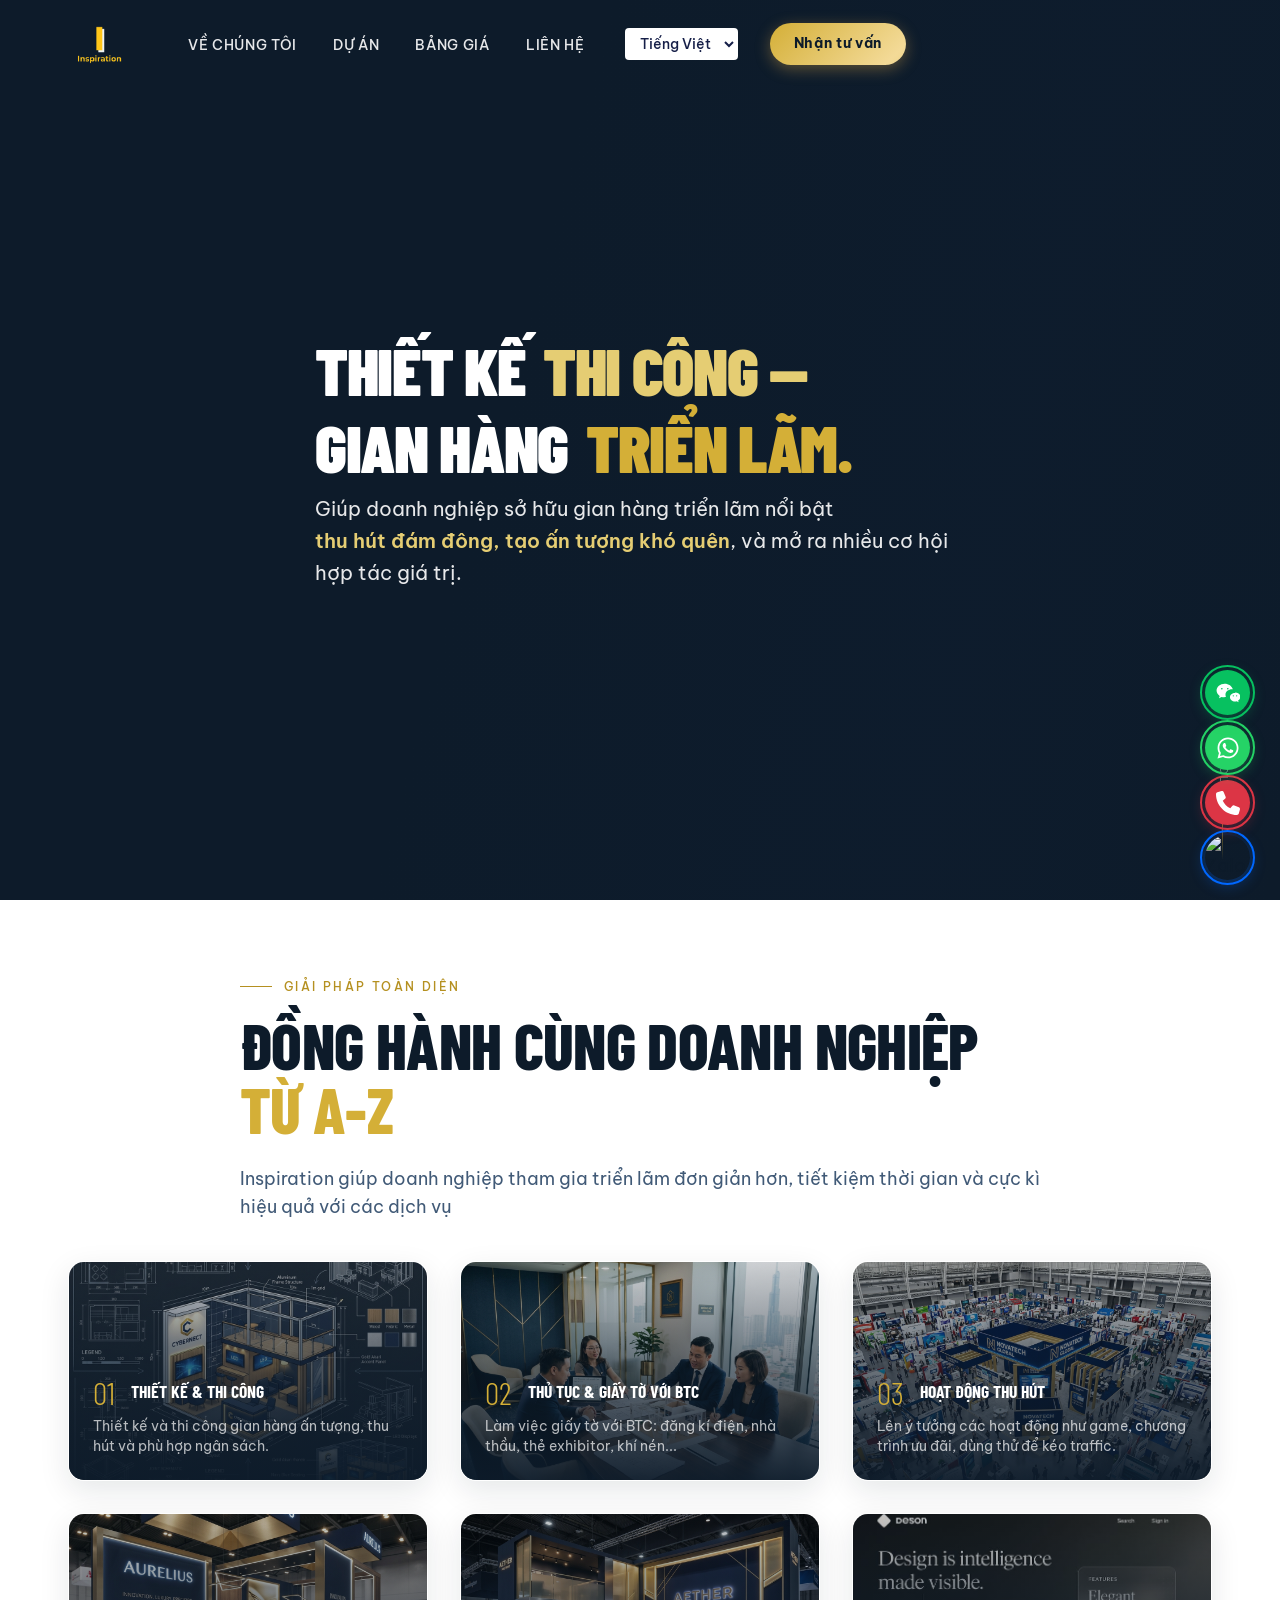
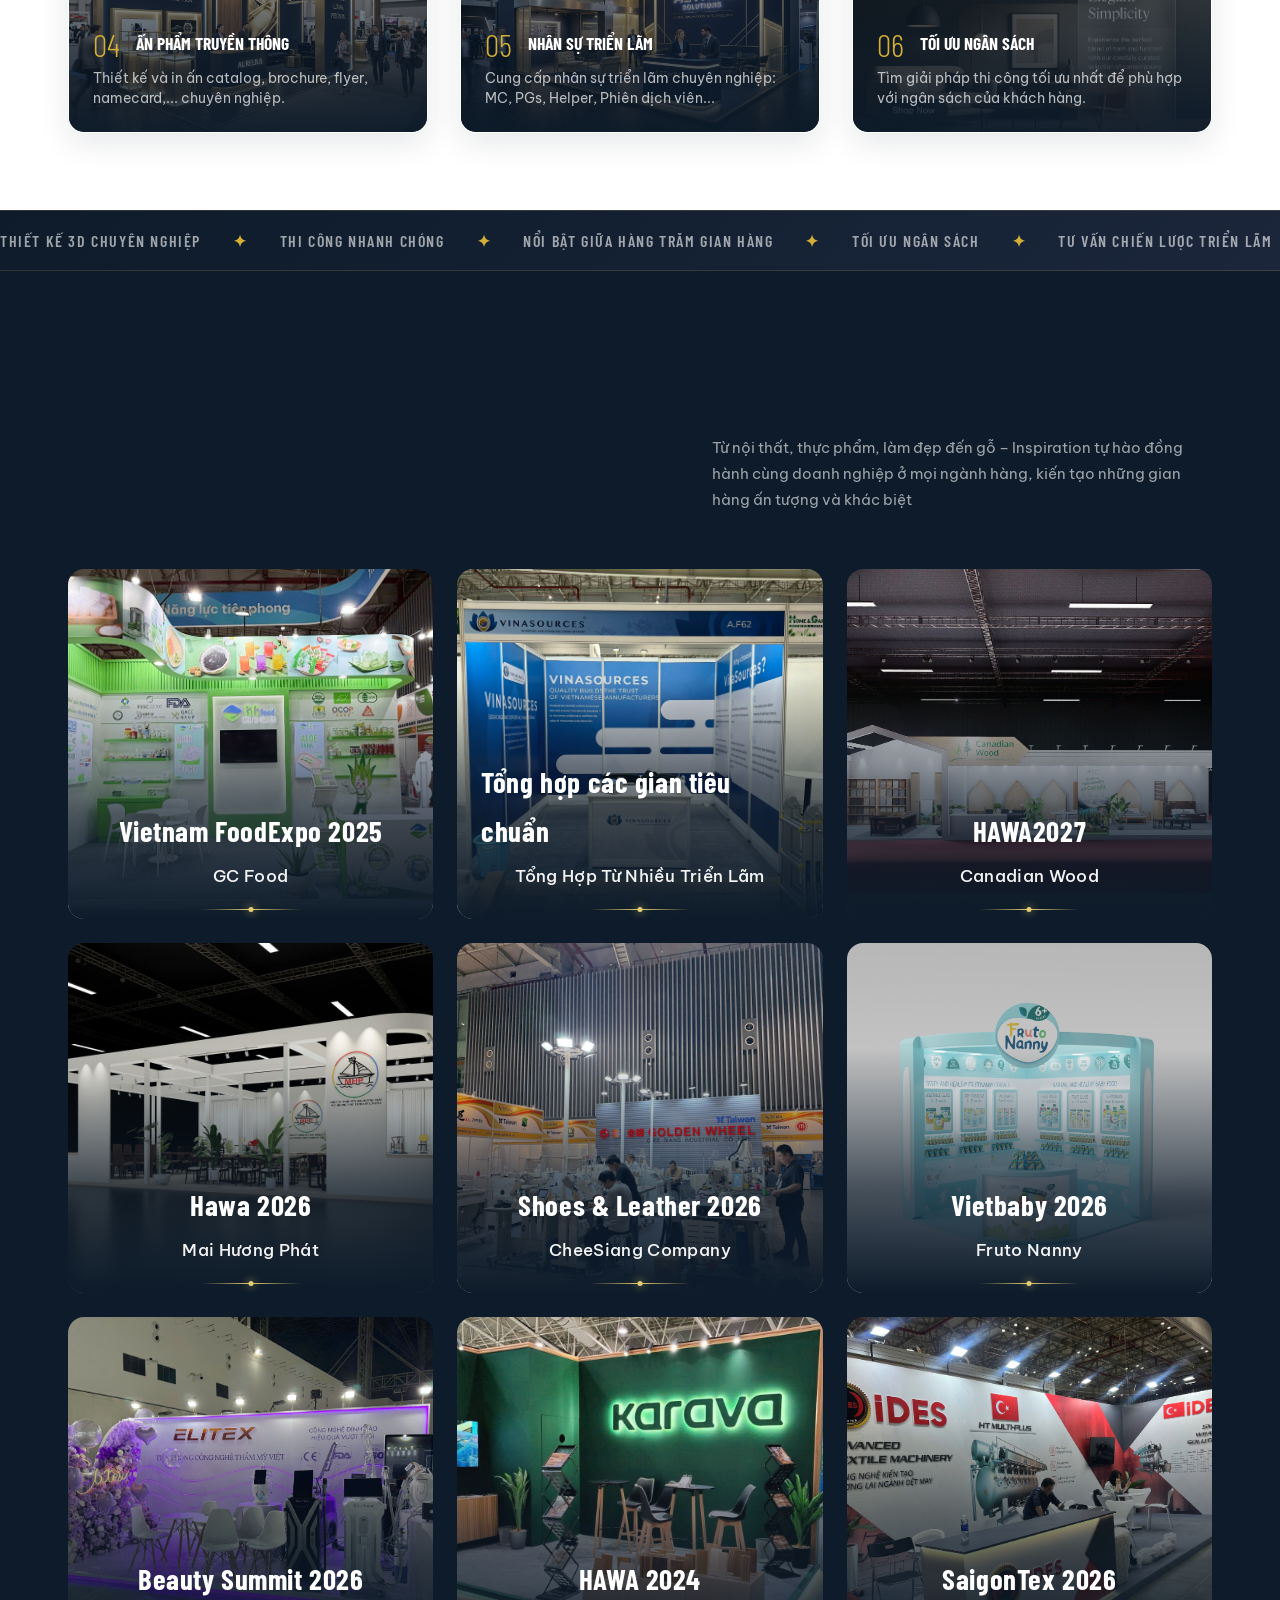
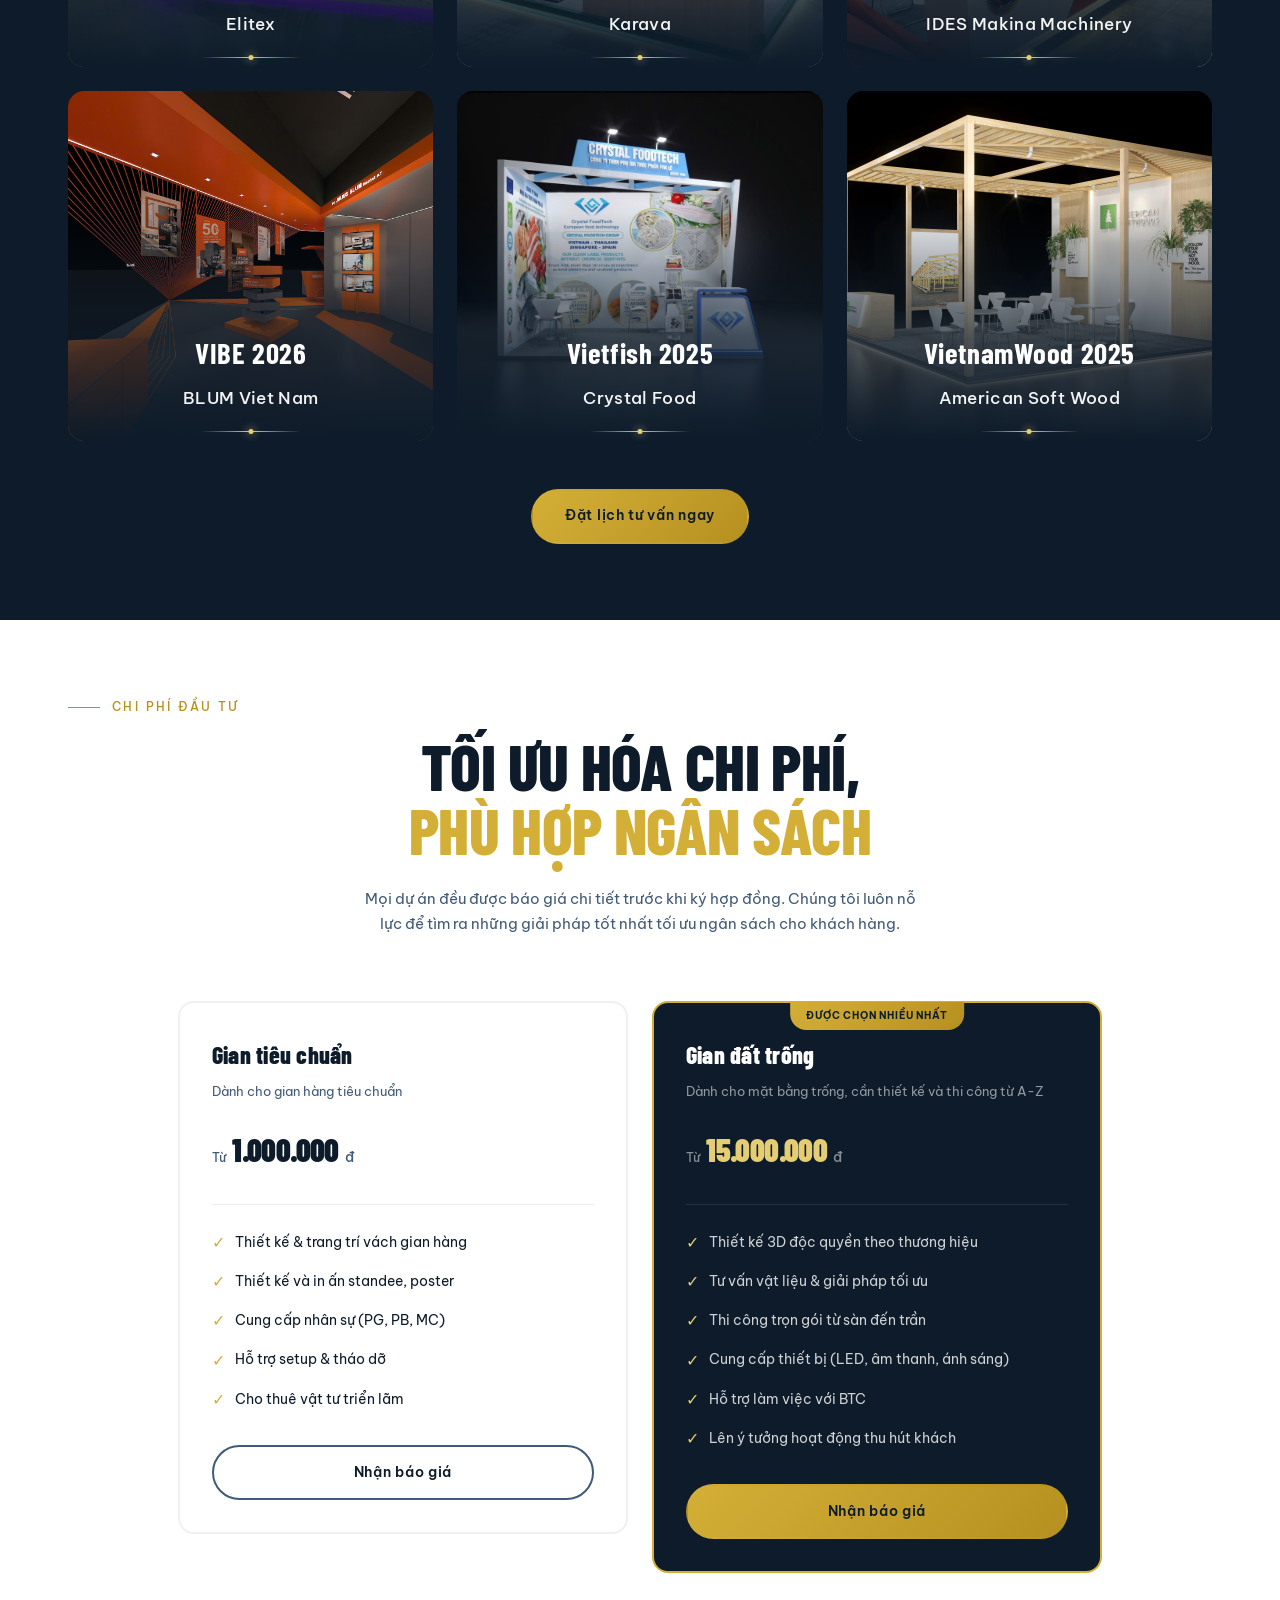
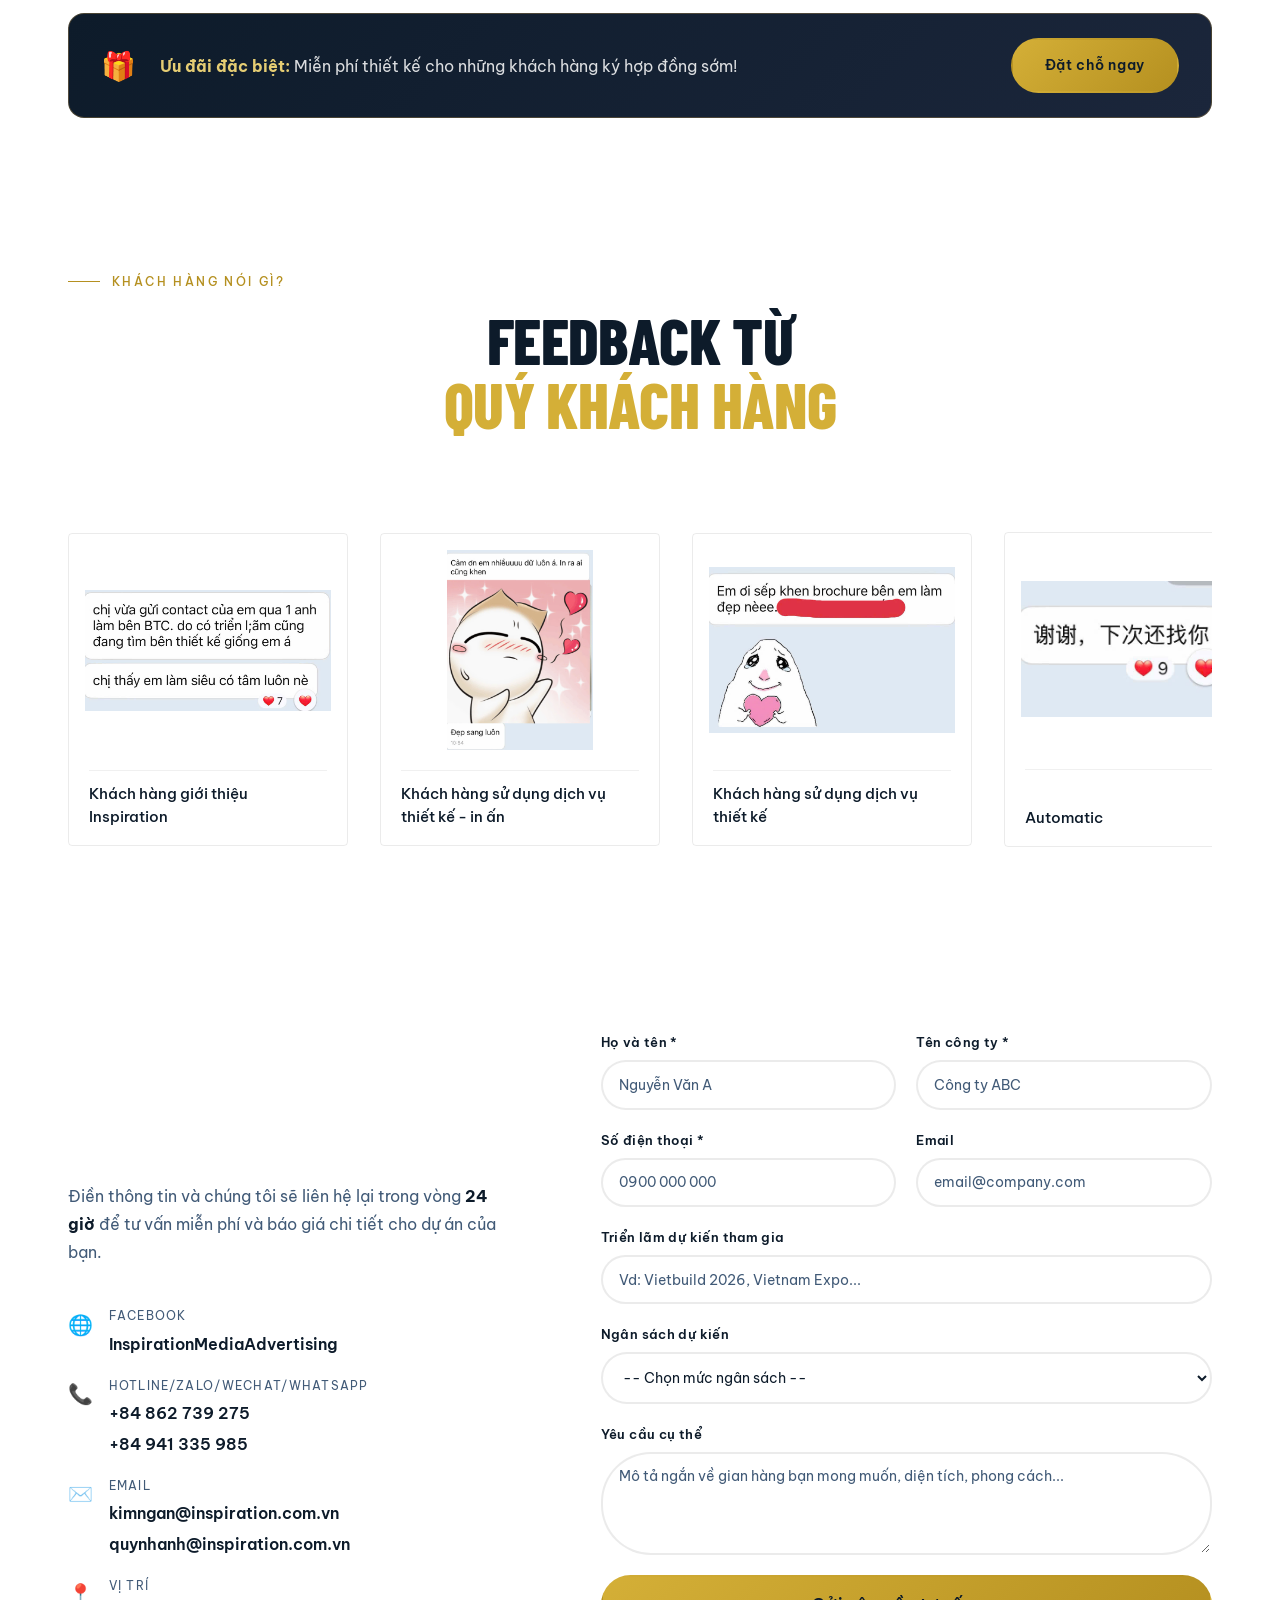
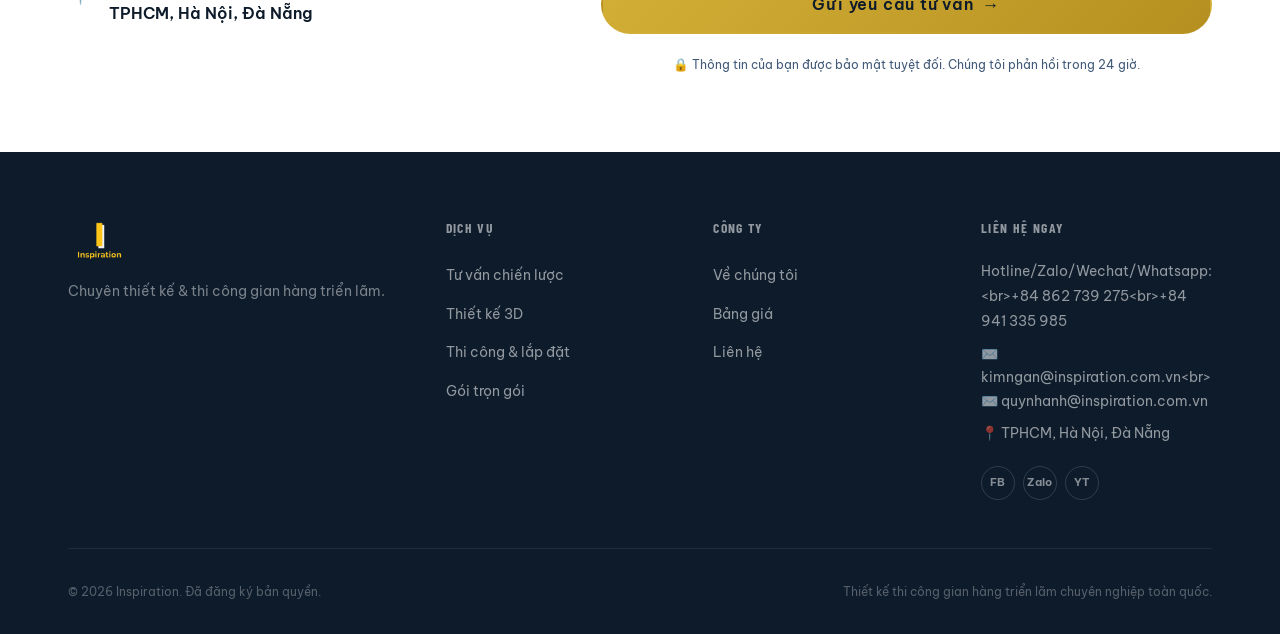
==== index.html @ 0b068c7d "Fix Zalo icon and add phone widget" ====
<!DOCTYPE html>
<html lang="vi"><head>
  <meta charset="UTF-8">
  <meta name="viewport" content="width=device-width, initial-scale=1.0">
  <title>ExpoElite — Thiết Kế &amp; Thi Công Gian Hàng Triển Lãm Chuyên Nghiệp</title>
  <meta name="description" content="Dịch vụ thiết kế và thi công gian hàng triển lãm chuyên nghiệp. Giúp doanh nghiệp nổi bật, thu hút khách hàng và tối đa hóa hiệu quả đầu tư triển lãm.">
  <meta name="keywords" content="thiết kế gian hàng triển lãm, thi công gian hàng, booth design, exhibition stand, triển lãm">
  <link rel="preconnect" href="https://fonts.googleapis.com">
  <link rel="preconnect" href="https://fonts.gstatic.com" crossorigin="">
  <link href="https://fonts.googleapis.com/css2?family=Barlow+Condensed:ital,wght@0,100;0,200;0,300;0,400;0,500;0,600;0,700;0,800;0,900;1,300;1,400;1,700&amp;family=Barlow:wght@300;400;500;600&amp;family=Be+Vietnam+Pro:wght@300;400;500;600;700&amp;display=swap" rel="stylesheet">
  <link rel="stylesheet" href="style.css">
</head>
<body>

  <!-- ===== NAV ===== -->
  <nav class="nav" id="navbar">
    <div class="nav__inner">
      <a href="#" class="nav__logo">
        <img src="images/logo_transparent.png" alt="Inspiration" class="logo-img">
      </a>
      <ul class="nav__links">
        <li><a href="#ve-chung-toi" data-cms-id="nav-link-1" data-cms-type="text">Về chúng tôi</a></li>
        <li><a href="#dich-vu" data-cms-id="nav-link-2" data-cms-type="text">Dự án</a></li>
        <li><a href="#bang-gia" data-cms-id="nav-link-3" data-cms-type="text">Bảng giá</a></li>
        <li><a href="#lien-he" data-cms-id="nav-link-4" data-cms-type="text">Liên hệ</a></li>
        
        <!-- Language Switcher -->
        <li class="nav__lang">
          <select id="langSwitcher" class="lang-switcher">
            <option value="vi">Tiếng Việt</option>
            <option value="en">English</option>
            <option value="zh">中文</option>
          </select>
        </li>
      </ul>
      <a href="#lien-he" class="btn nav__cta" style="position:relative;">
        <span data-cms-id="nav-cta" data-cms-type="text">Nhận tư vấn</span></a>
      <button class="nav__burger" id="navBurger" aria-label="Toggle menu">
        <span></span><span></span><span></span>
      </button>
    </div>
    <div class="nav__mobile" id="navMobile">
      <ul>
        <li><a href="#ve-chung-toi" class="nav__mobile-link" data-cms-id="nav-link-1" data-cms-type="text">Về Chúng tôi</a></li>
        <li><a href="#dich-vu" class="nav__mobile-link" data-cms-id="nav-link-2" data-cms-type="text">Dự án</a></li>
        <li><a href="#bang-gia" class="nav__mobile-link" data-cms-id="nav-link-3" data-cms-type="text">Bảng giá</a></li>
        <li><a href="#lien-he" class="nav__mobile-link" data-cms-id="nav-link-4" data-cms-type="text">Liên hệ</a></li>
        <li class="nav__mobile-lang">
          <select id="mobileLangSwitcher" class="lang-switcher">
            <option value="vi">Tiếng Việt</option>
            <option value="en">English</option>
            <option value="zh">中文</option>
          </select>
        </li>
      </ul>
    </div>
  </nav>

  <!-- ===== HERO ===== -->
  <section class="hero" id="hero">
    <div class="hero__bg hero__bg--video">
      <div class="hero__video-wrapper">
        <video autoplay="" muted="" loop="" playsinline="" class="hero__video">
          <source src="clip.mp4?v=2" type="video/mp4">
        </video>
      </div>
      <div class="hero__overlay"></div>
    </div>
    <div class="hero__content container">
      <h1 class="hero__heading">
        <span class="hero__heading-line line-1" data-text="GIAN HÀNG" data-cms-id="hero-head-1" data-cms-hover="hero-head-1-hover">THIẾT KẾ</span>
        <span class="hero__heading-line line-2" data-text="NỔI BẬT —" data-cms-id="hero-head-2" data-cms-hover="hero-head-2-hover">THI CÔNG —</span>
        <br>
        <span class="hero__heading-line line-3" data-text="THƯƠNG HIỆU" data-cms-id="hero-head-3" data-cms-hover="hero-head-3-hover">GIAN HÀNG</span>
        <span class="hero__heading-line line-4" data-text="TỎA SÁNG." data-cms-id="hero-head-4" data-cms-hover="hero-head-4-hover">TRIỂN LÃM.</span>
      </h1>
      <p class="hero__sub" data-cms-id="hero-sub" data-cms-type="html">Giúp doanh nghiệp sở hữu gian hàng triển lãm nổi bật <br>
        <strong>thu hút đám đông, tạo ấn tượng khó quên</strong>, và mở ra nhiều cơ hội hợp tác giá trị.</p>

    </div>
    <div class="hero__scroll-hint">
      <span>SCROLL</span>
      <div class="scroll-line"></div>
    </div>
  </section>


  <!-- ===== GIẢI PHÁP TOÀN DIỆN ===== -->
  <section class="services-full" id="dich-vu-toan-dien">
    <div class="container">
      <div class="services-full__header text-center">
        <p class="section-eyebrow" data-cms-id="services-eyebrow">Giải pháp toàn diện</p>
        <h2 class="section-heading" data-cms-id="services-heading" data-cms-type="html">ĐỒNG HÀNH CÙNG DOANH NGHIỆP <span class="text-gold">TỪ A-Z</span></h2>
        <p class="services-full__desc" data-cms-id="services-desc" data-cms-type="text">Inspiration giúp doanh nghiệp tham gia triển lãm đơn giản hơn, tiết kiệm thời gian và cực kì hiệu quả với các dịch vụ</p>
      </div>

      <div class="services-full__grid">
        <!-- Item 1 -->
        <div class="sf-card sf-card--compact">
          <img src="images/booth_design_process.jpg" alt="Thiết kế &amp; Thi công" class="sf-card__bg">
          <div class="sf-card__overlay"></div>
          <div class="sf-card__content">
            <div class="sf-card__header">
              <div class="sf-card__num">01</div>
              <h3 class="sf-card__title" data-cms-id="svc-1-title" data-cms-type="text">Thiết kế &amp; Thi công</h3>
            </div>
            <p class="sf-card__text" data-cms-id="svc-1-desc" data-cms-type="text">Thiết kế và thi công gian hàng ấn tượng, thu hút và phù hợp ngân sách.</p>
          </div>
        </div>
        <!-- Item 2 -->
        <div class="sf-card sf-card--compact">
          <img src="images/booth_consultation.jpg" alt="Thủ tục &amp; Giấy tờ" class="sf-card__bg">
          <div class="sf-card__overlay"></div>
          <div class="sf-card__content">
            <div class="sf-card__header">
              <div class="sf-card__num">02</div>
              <h3 class="sf-card__title" data-cms-id="svc-2-title" data-cms-type="text">Thủ tục &amp; Giấy tờ với BTC</h3>
            </div>
            <p class="sf-card__text" data-cms-id="svc-2-desc" data-cms-type="text">Làm việc giấy tờ với BTC: đăng kí điện, nhà thầu, thẻ exhibitor, khí nén...</p>
          </div>
        </div>
        <!-- Item 3 -->
        <div class="sf-card sf-card--compact">
          <img src="images/expo_aerial_view.jpg" alt="Hoạt động thu hút" class="sf-card__bg">
          <div class="sf-card__overlay"></div>
          <div class="sf-card__content">
            <div class="sf-card__header">
              <div class="sf-card__num">03</div>
              <h3 class="sf-card__title" data-cms-id="svc-3-title" data-cms-type="text">Hoạt động thu hút</h3>
            </div>
            <p class="sf-card__text" data-cms-id="svc-3-desc" data-cms-type="text">Lên ý tưởng các hoạt động như game, chương trình ưu đãi, dùng thử để kéo traffic.</p>
          </div>
        </div>
        <!-- Item 4 -->
        <div class="sf-card sf-card--compact">
          <img src="images/booth_interior.jpg" alt="Ấn phẩm truyền thông" class="sf-card__bg">
          <div class="sf-card__overlay"></div>
          <div class="sf-card__content">
            <div class="sf-card__header">
              <div class="sf-card__num">04</div>
              <h3 class="sf-card__title" data-cms-id="svc-4-title" data-cms-type="text">Ấn phẩm truyền thông</h3>
            </div>
            <p class="sf-card__text" data-cms-id="svc-4-desc" data-cms-type="text">Thiết kế và in ấn catalog, brochure, flyer, namecard,... chuyên nghiệp.</p>
          </div>
        </div>
        <!-- Item 5 -->
        <div class="sf-card sf-card--compact">
          <img src="images/hero_booth_3d.jpg" alt="Nhân sự triển lãm" class="sf-card__bg">
          <div class="sf-card__overlay"></div>
          <div class="sf-card__content">
            <div class="sf-card__header">
              <div class="sf-card__num">05</div>
              <h3 class="sf-card__title" data-cms-id="svc-5-title" data-cms-type="text">Nhân sự triển lãm</h3>
            </div>
            <p class="sf-card__text" data-cms-id="svc-5-desc" data-cms-type="text">Cung cấp nhân sự triển lãm chuyên nghiệp: MC, PGs, Helper, Phiên dịch viên...</p>
          </div>
        </div>
        <!-- Item 6 -->
        <div class="sf-card sf-card--compact">
          <img src="Type1.jpg" alt="Giải pháp tối ưu" class="sf-card__bg">
          <div class="sf-card__overlay"></div>
          <div class="sf-card__content">
            <div class="sf-card__header">
              <div class="sf-card__num">06</div>
              <h3 class="sf-card__title" data-cms-id="svc-6-title" data-cms-type="text">Tối ưu ngân sách</h3>
            </div>
            <p class="sf-card__text" data-cms-id="svc-6-desc" data-cms-type="text">Tìm giải pháp thi công tối ưu nhất để phù hợp với ngân sách của khách hàng.</p>
          </div>
        </div>
      </div>
    </div>
  </section>

  <!-- ===== MARQUEE ===== -->
  <div class="marquee-bar">
    <div class="marquee-track">
      <span data-cms-id="marquee-1" data-cms-type="text">Thiết kế 3D chuyên nghiệp</span>
      <span class="marquee-sep">✦</span>
      <span data-cms-id="marquee-2" data-cms-type="text">Thi công nhanh chóng</span>
      <span class="marquee-sep">✦</span>
      <span data-cms-id="marquee-3" data-cms-type="text">Nổi bật giữa hàng trăm gian hàng</span>
      <span class="marquee-sep">✦</span>
      <span data-cms-id="marquee-4" data-cms-type="text">Tối ưu ngân sách</span>
      <span class="marquee-sep">✦</span>
      <span data-cms-id="marquee-5" data-cms-type="text">Tư vấn chiến lược triển lãm</span>
      <span class="marquee-sep">✦</span>
      <span data-cms-id="marquee-1b" data-cms-type="text">Thiết kế 3D chuyên nghiệp</span>
      <span class="marquee-sep">✦</span>
      <span data-cms-id="marquee-2b" data-cms-type="text">Thi công nhanh chóng</span>
      <span class="marquee-sep">✦</span>
      <span data-cms-id="marquee-3b" data-cms-type="text">Nổi bật giữa hàng trăm gian hàng</span>
      <span class="marquee-sep">✦</span>
      <span data-cms-id="marquee-4b" data-cms-type="text">Tối ưu ngân sách</span>
      <span class="marquee-sep">✦</span>
      <span data-cms-id="marquee-5b" data-cms-type="text">Tư vấn chiến lược triển lãm</span>
      <span class="marquee-sep">✦</span>
    </div>
  </div>

  <!-- ===== PORTFOLIO ===== -->
  <section class="portfolio" id="portfolio">
    <div class="container">
      <div class="portfolio__header-horizontal">
        <div class="portfolio__header-left">
          <p class="section-eyebrow" data-cms-id="port-eyebrow" data-cms-type="text">Dự án</p>
          <h2 class="section-heading" data-cms-id="port-heading" data-cms-type="html">CÁC DỰ ÁN <br><span class="text-gold">THIẾT KẾ - THI CÔNG.</span></h2>
        </div>
        <div class="portfolio__header-right">
          <p class="portfolio__sub" data-cms-id="port-sub" data-cms-type="text">Từ nội thất, thực phẩm, làm đẹp đến gỗ – Inspiration tự hào đồng hành cùng doanh nghiệp ở mọi ngành hàng, kiến tạo những gian hàng ấn tượng và khác biệt</p>
        </div>
      </div>
      <div class="portfolio__grid">
        <div class="portfolio-item gallery-trigger" data-title="Foodexpo" data-images="[&quot;hinh/Foodexpo/z7194750160723_966022d2178729e38d94be005dd73efa.jpg&quot;,&quot;hinh/Foodexpo/z7194750321655_b83788e43cca79b90a354102fb7d0347.jpg&quot;,&quot;hinh/Foodexpo/z7232451452319_ea51700d8f38cef20c53b4317840c177.jpg&quot;,&quot;hinh/Foodexpo/z7232451471760_5a1e9cc8e119497085992efbae09899b.jpg&quot;]">
          <img src="hinh/Foodexpo/z7232451471760_5a1e9cc8e119497085992efbae09899b.jpg" alt="Foodexpo">
          <div class="portfolio-item__overlay">
            <span class="portfolio-item__tag">GC Food</span>
            <h3>Vietnam FoodExpo 2025</h3>
          </div>
        </div>
        <div class="portfolio-item gallery-trigger" data-title="Gian tiêu chuẩn" data-images="[&quot;hinh/Gian tiêu chuẩn/1785140709452_5071751212619009197_5071751212619009197_22b15c025b85e06e4e5a9e4055ca2fde.jpg&quot;,&quot;hinh/Gian tiêu chuẩn/1785140858319_5071751212619009197_5071751212619009197_d4f18dbd088f889904dc96582e2d74ba.jpg&quot;,&quot;hinh/Gian tiêu chuẩn/1785140858332_5071751212619009197_5071751212619009197_4ffe7274d83b76197b8a2ac88c3aff9a.jpg&quot;,&quot;hinh/Gian tiêu chuẩn/702107507_122262848816142468_5025404988056895937_n.jpg&quot;,&quot;hinh/Gian tiêu chuẩn/702684820_122262847898142468_8712683944473807164_n.jpg&quot;,&quot;hinh/Gian tiêu chuẩn/702764630_122262848864142468_3590391247713385681_n.jpg&quot;,&quot;hinh/Gian tiêu chuẩn/703665771_122262848012142468_6385698554884380573_n.jpg&quot;,&quot;hinh/Gian tiêu chuẩn/z7016535498536_b225894cbdb819cc51b966825316e6b6.jpg&quot;,&quot;hinh/Gian tiêu chuẩn/z7163195486040_692a0fc6e650f30c41d9e4621616ab30.jpg&quot;,&quot;hinh/Gian tiêu chuẩn/z7212170278550_ab701bec5cf54919b3467c37024adecb.jpg&quot;,&quot;hinh/Gian tiêu chuẩn/z7215148633231_a2261cdf9bc605f58ce085248730479a.jpg&quot;,&quot;hinh/Gian tiêu chuẩn/z7232420851822_d377bc231928fae15df3f3c640ef3cac.jpg&quot;,&quot;hinh/Gian tiêu chuẩn/z7286924588448_1a11c7e1381c7e522e454a51e51bad53.jpg&quot;,&quot;hinh/Gian tiêu chuẩn/z7446326333287_b26ee9d0196ea9cc936fd493797b4926.jpg&quot;]">
          <img src="hinh/Gian tiêu chuẩn/1785140709452_5071751212619009197_5071751212619009197_22b15c025b85e06e4e5a9e4055ca2fde.jpg" alt="Gian tiêu chuẩn">
          <div class="portfolio-item__overlay">
            <span class="portfolio-item__tag" data-cms-id="port-1-tag" data-cms-type="text">Tổng hợp từ nhiều triển lãm</span>
            <h3 data-cms-id="port-1-title" data-cms-type="text">Tổng hợp các gian tiêu chuẩn</h3>
          </div>
        </div>
        <div class="portfolio-item gallery-trigger" data-title="HAWA2027" data-images="[&quot;hinh/HAWA2027/z7995223694881_495b56ccc9e863984ebee9f47b4f3fb2.jpg&quot;,&quot;hinh/HAWA2027/z7995223757900_0265d6b8b7405060606ea25d2fe3a50b.jpg&quot;,&quot;hinh/HAWA2027/z7995223872289_edac3ae1e061534334d020a4e07b6118.jpg&quot;]">
          <img src="hinh/HAWA2027/z7995223694881_495b56ccc9e863984ebee9f47b4f3fb2.jpg" alt="HAWA2027">
          <div class="portfolio-item__overlay">
            <span class="portfolio-item__tag">Canadian Wood</span>
            <h3>HAWA2027</h3>
          </div>
        </div>
        <div class="portfolio-item gallery-trigger" data-title="Hawa" data-images="[&quot;hinh/Hawa/z7413456696458_4b662d1f050157c28e98908b506de0cb.jpg&quot;,&quot;hinh/Hawa/z7413456756144_e87d7cd4c0a3b108762f6c653277347d.jpg&quot;,&quot;hinh/Hawa/z7413456808678_1f323217d093211f8500d2f9d2a100e1.jpg&quot;,&quot;hinh/Hawa/z7413456867290_02cfde4e9e25d8e165b38254370b48e6.jpg&quot;,&quot;hinh/Hawa/z7413456981775_470d5534e09c8e8f47257f0e0aa6b1e9.jpg&quot;]">
          <img src="hinh/Hawa/z7413456696458_4b662d1f050157c28e98908b506de0cb.jpg" alt="Hawa">
          <div class="portfolio-item__overlay">
            <span class="portfolio-item__tag">Mai Hương Phát</span>
            <h3>Hawa 2026</h3>
          </div>
        </div>
        <div class="portfolio-item gallery-trigger" data-title="Shoes&amp;leather" data-images="[&quot;hinh/Shoes&amp;leather/1783481135984_5071751212619009197_g3607137551428097472_cd26590179bbc16b315098192321550c.jpg&quot;,&quot;hinh/Shoes&amp;leather/1785819616076_5071751212619009197_5071751212619009197_1f7c73aa73c0c71f1ebd316e3bf1ad48.jpg&quot;,&quot;hinh/Shoes&amp;leather/1785819620142_5071751212619009197_5071751212619009197_733073e535f1ac6060825a6fa87bd45e.jpg&quot;,&quot;hinh/Shoes&amp;leather/1785819626843_5071751212619009197_5071751212619009197_b776b9e5cbb0f237fdb8de8cd13c6325.jpg&quot;]">
          <img src="hinh/Shoes&amp;leather/1783481135984_5071751212619009197_g3607137551428097472_cd26590179bbc16b315098192321550c.jpg" alt="Shoes&amp;leather">
          <div class="portfolio-item__overlay">
            <span class="portfolio-item__tag">CheeSiang Company</span>
            <h3>Shoes &amp; Leather 2026</h3>
          </div>
        </div>
        <div class="portfolio-item gallery-trigger" data-title="Vietbaby" data-images="[&quot;hinh/Vietbaby/z7731209101268_f047b5d96c66d556658aa8f657d9d4fb.jpg&quot;]">
          <img src="hinh/Vietbaby/z7731209101268_f047b5d96c66d556658aa8f657d9d4fb.jpg" alt="Vietbaby">
          <div class="portfolio-item__overlay">
            <span class="portfolio-item__tag">Fruto Nanny</span>
            <h3>Vietbaby 2026</h3>
          </div>
        </div>
        <div class="portfolio-item gallery-trigger" data-title="Beauty Summit" data-images="[&quot;hinh/beautysummit/1781787297732_5071751212619009197_g379169494544903820_861a0e2b8069b0f43533352ac06dc8eb.jpg&quot;,&quot;hinh/beautysummit/Image.png&quot;,&quot;hinh/beautysummit/Scene 1.png&quot;]">
          <img src="hinh/beautysummit/1781787297732_5071751212619009197_g379169494544903820_861a0e2b8069b0f43533352ac06dc8eb.jpg" alt="Beauty Summit">
          <div class="portfolio-item__overlay">
            <span class="portfolio-item__tag">Elitex</span>
            <h3>Beauty Summit 2026</h3>
          </div>
        </div>
        <div class="portfolio-item gallery-trigger" data-title="hawa2024" data-images="[&quot;hinh/hawa2024/z6995596714332_51d7e3eef4226cdb6fceaf236756d173.jpg&quot;,&quot;hinh/hawa2024/z6995680155939_07cf117aa329f56849702db9138c38ff.jpg&quot;,&quot;hinh/hawa2024/z6995684355921_b0b32ecc195aaa640495b1051aecab92.jpg&quot;,&quot;hinh/hawa2024/z6995968565482_f5a5d8a695c684d0d7f808f7140c01aa.jpg&quot;]">
          <img src="hinh/hawa2024/z6995596714332_51d7e3eef4226cdb6fceaf236756d173.jpg" alt="hawa2024">
          <div class="portfolio-item__overlay">
            <span class="portfolio-item__tag">Karava</span>
            <h3>HAWA 2024</h3>
          </div>
        </div>
        <div class="portfolio-item gallery-trigger" data-title="SaigonTex" data-images="[&quot;hinh/saigontex/z7718571220273_dc15f4fcd51a7f17985a2d5634f91c48.jpg&quot;,&quot;hinh/saigontex/z7735539023472_49ea5d2eaddf125e7ebd3c5eff3522e7.jpg&quot;,&quot;hinh/saigontex/z7735539035754_87079ead35372817499b16f8b1fd081f.jpg&quot;,&quot;hinh/saigontex/z7735539046072_49c7ab8bd0f3a33699744d33141cb827.jpg&quot;,&quot;hinh/saigontex/z7735539047225_34c31f2d60d1b67f82584487e82871dd.jpg&quot;,&quot;hinh/saigontex/z7735539047522_af096b85e25732f9ad181faaa890322a.jpg&quot;,&quot;hinh/saigontex/z7735539061339_1bfa66eb2ee7ae8b40196e4285cd42a8.jpg&quot;,&quot;hinh/saigontex/z7735539078179_61d6d8139ad8017bec252305c1a0ae0c.jpg&quot;]">
          <img src="hinh/saigontex/z7718571220273_dc15f4fcd51a7f17985a2d5634f91c48.jpg" alt="SaigonTex">
          <div class="portfolio-item__overlay">
            <span class="portfolio-item__tag">IDES Makina Machinery</span>
            <h3>SaigonTex 2026</h3>
          </div>
        </div>
        <div class="portfolio-item gallery-trigger" data-title="VIBE" data-images="[&quot;hinh/vibe/1785749020953_210164083566854181_g379169494544903820_da227dc7f5de4aa222cb6779c34bf204.jpg&quot;,&quot;hinh/vibe/1785749020993_210164083566854181_g379169494544903820_95a5a290098aa51a9d593fee3488963b.jpg&quot;,&quot;hinh/vibe/1785749021037_210164083566854181_g379169494544903820_591f0a180fdc5c280483615bbd448288.jpg&quot;,&quot;hinh/vibe/1785749021083_210164083566854181_g379169494544903820_06684f37010fb18e12aed85b8b3a802e.jpg&quot;,&quot;hinh/vibe/1785749021133_210164083566854181_g379169494544903820_b47349162a1f493146743c993ffb2eaf.jpg&quot;,&quot;hinh/vibe/1785749021182_210164083566854181_g379169494544903820_7bd0faa1ce7b55bf7a363e48090dea0a.jpg&quot;]">
          <img src="hinh/vibe/1785749020953_210164083566854181_g379169494544903820_da227dc7f5de4aa222cb6779c34bf204.jpg" alt="VIBE">
          <div class="portfolio-item__overlay">
            <span class="portfolio-item__tag">BLUM Viet Nam</span>
            <h3>VIBE 2026</h3>
          </div>
        </div>
        <div class="portfolio-item gallery-trigger" data-title="Vietfish" data-images="[&quot;hinh/vietfish/z7016526012688_0f4e923d44eaa5ef32382b01644008e9.jpg&quot;]">
          <img src="hinh/vietfish/z7016526012688_0f4e923d44eaa5ef32382b01644008e9.jpg" alt="Vietfish">
          <div class="portfolio-item__overlay">
            <span class="portfolio-item__tag">Crystal Food</span>
            <h3>Vietfish 2025</h3>
          </div>
        </div>
        <div class="portfolio-item gallery-trigger" data-title="VietnamWood" data-images="[&quot;hinh/vietnamwood/z7033310808327_cb7450ae507ffbe2a5a6bdbb1f209e8c.jpg&quot;,&quot;hinh/vietnamwood/z7033310808328_b3567f4ec12277a473270ebf5e3f1ad9.jpg&quot;,&quot;hinh/vietnamwood/z7034563641723_bed94654cce5e192abdd7f11b4c0157f.jpg&quot;]">
          <img src="hinh/vietnamwood/z7033310808327_cb7450ae507ffbe2a5a6bdbb1f209e8c.jpg" alt="VietnamWood">
          <div class="portfolio-item__overlay">
            <span class="portfolio-item__tag">American Soft Wood</span>
            <h3>VietnamWood 2025</h3>
          </div>
        </div>
      </div>
      
      <!-- EXPANDED GALLERY SECTION -->
      <div class="portfolio-expanded" id="portfolioExpanded" style="display: none;">
        <div class="portfolio-expanded__header">
          <div class="portfolio-expanded__header-text">
            <h3 class="portfolio-expanded__title" id="expandedTitle">Tên dự án</h3>
            <p class="portfolio-expanded__desc" id="expandedDesc"></p>
          </div>
          <button class="portfolio-expanded__close" id="expandedClose">× Đóng</button>
        </div>
        <div class="portfolio-expanded__grid" id="expandedGrid">
          <!-- Images will be injected here -->
        </div>
      </div>

      <div class="portfolio__cta">
        <a href="#lien-he" class="btn btn--primary" id="portfolio-cta" data-cms-id="btn-consult" data-cms-type="text">Đặt lịch tư vấn ngay</a>
      </div>
    </div>
  </section>

  <!-- ===== VẤN ĐỀ → GIẢI PHÁP (COMBINED) =====-->


  <!-- ===== BẢNG GIÁ ===== -->
  <section class="pricing" id="bang-gia">
    <div class="container">
      <div class="pricing__header">
        <p class="section-eyebrow" data-cms-id="pricing-eyebrow">Chi phí đầu tư</p>
        <h2 class="section-heading" data-cms-id="pricing-heading" data-cms-type="html">TỐI ƯU HÓA CHI PHÍ,<br>
          <span class="text-gold">PHÙ HỢP NGÂN SÁCH</span></h2>
        <p class="pricing__sub" data-cms-id="pricing-sub" data-cms-type="text">Mọi dự án đều được báo giá chi tiết trước khi ký hợp đồng. Chúng tôi luôn nỗ lực để tìm ra những giải pháp tốt nhất tối ưu ngân sách cho khách hàng.</p>
      </div>
      <div class="pricing__grid pricing__grid--two">
        <!-- Gói 1: Gian tiêu chuẩn -->
        <div class="pricing-card" id="price-1">
          <div class="pricing-card__top">
            <h3 data-cms-id="price-1-title" data-cms-type="text">Gian tiêu chuẩn</h3>
            <p class="pricing-card__sub" data-cms-id="price-1-sub" data-cms-type="text">Dành cho gian hàng tiêu chuẩn</p>
            <div class="pricing-card__price">
              <span class="price-from" data-cms-id="price-1-from" data-cms-type="text">Từ</span>
              <span class="price-num" data-cms-id="price-1-num" data-cms-type="text">1.000.000</span>
              <span class="price-unit" data-cms-id="price-1-unit" data-cms-type="text">đ</span>
            </div>
          </div>
          <ul class="pricing-card__features">
            <li><span class="check">✓</span> <span data-cms-id="price-1-feat-1" data-cms-type="text">Thiết kế &amp; trang trí vách gian hàng</span></li>
            <li><span class="check">✓</span> <span data-cms-id="price-1-feat-2" data-cms-type="text">Thiết kế và in ấn standee, poster</span></li>
            <li><span class="check">✓</span> <span data-cms-id="price-1-feat-3" data-cms-type="text">Cung cấp nhân sự (PG, PB, MC)</span></li>
            <li><span class="check">✓</span> <span data-cms-id="price-1-feat-4" data-cms-type="text">Hỗ trợ setup &amp; tháo dỡ</span></li>
            <li><span class="check">✓</span> <span data-cms-id="price-1-feat-5" data-cms-type="text">Cho thuê vật tư triển lãm</span></li>
          </ul>
          <a href="#lien-he" class="btn btn--outline btn--full" id="price-basic-cta" data-cms-id="btn-quote" data-cms-type="text">Nhận báo giá</a>
        </div>
        
        <!-- Gói 2: Gian đất trống -->
        <div class="pricing-card pricing-card--featured" id="price-2">
          <div class="pricing-card__badge" data-cms-id="pricing-badge" data-cms-type="text">Được chọn nhiều nhất</div>
          <div class="pricing-card__top">
            <h3 data-cms-id="price-2-title" data-cms-type="text">Gian đất trống</h3>
            <p class="pricing-card__sub" data-cms-id="price-2-sub" data-cms-type="text">Dành cho mặt bằng trống, cần thiết kế và thi công từ A-Z</p>
            <div class="pricing-card__price">
              <span class="price-from" data-cms-id="price-2-from" data-cms-type="text">Từ</span>
              <span class="price-num" data-cms-id="price-2-num" data-cms-type="text">15.000.000</span>
              <span class="price-unit" data-cms-id="price-2-unit" data-cms-type="text">đ</span>
            </div>
          </div>
          <ul class="pricing-card__features">
            <li><span class="check">✓</span> <span data-cms-id="price-2-feat-1" data-cms-type="text">Thiết kế 3D độc quyền theo thương hiệu</span></li>
            <li><span class="check">✓</span> <span data-cms-id="price-2-feat-2" data-cms-type="text">Tư vấn vật liệu &amp; giải pháp tối ưu</span></li>
            <li><span class="check">✓</span> <span data-cms-id="price-2-feat-3" data-cms-type="text">Thi công trọn gói từ sàn đến trần</span></li>
            <li><span class="check">✓</span> <span data-cms-id="price-2-feat-4" data-cms-type="text">Cung cấp thiết bị (LED, âm thanh, ánh sáng)</span></li>
            <li><span class="check">✓</span> <span data-cms-id="price-2-feat-5" data-cms-type="text">Hỗ trợ làm việc với BTC</span></li>
            <li><span class="check">✓</span> <span data-cms-id="price-2-feat-6" data-cms-type="text">Lên ý tưởng hoạt động thu hút khách</span></li>
          </ul>
          <a href="#lien-he" class="btn btn--primary btn--full" id="price-pro-cta" data-cms-id="btn-quote" data-cms-type="text">Nhận báo giá</a>
        </div>
      </div>

      <!-- SPECIAL OFFER -->
      <div class="offer-banner" id="offer-banner">
        <div class="offer-banner__icon">🎁</div>
        <div class="offer-banner__content" data-cms-id="pricing-offer" data-cms-type="html">
          <strong>Ưu đãi đặc biệt:</strong> Miễn phí thiết kế cho những khách hàng ký hợp đồng sớm!
        </div>
        <a href="#lien-he" class="btn btn--primary" id="offer-cta" data-cms-id="btn-book-now" data-cms-type="text">Đặt chỗ ngay</a>
      </div>
    </div>
  </section>

  <!-- ===== TESTIMONIALS ===== -->
  <section class="testimonials">
    <div class="container">
      <div class="testimonials__header">
        <p class="section-eyebrow" data-cms-id="testi-eyebrow" data-cms-type="text">Khách hàng nói gì?</p>
        <h2 class="section-heading" data-cms-id="testi-heading" data-cms-type="html">
          Feedback từ<br>
          <span class="text-gold">Quý khách hàng</span>
        </h2>
      </div>
      <div class="marquee-wrapper">
        <div class="marquee-track">
          <!-- First Set -->
          <div class="testimonial-proof-card">
            <div class="proof-img-wrapper"><img src="nx/Khách hàng giới thiệu Inspiration.jpg" alt="Feedback"></div>
            <div class="proof-caption">Khách hàng giới thiệu Inspiration</div>
          </div>
          <div class="testimonial-proof-card">
            <div class="proof-img-wrapper"><img src="nx/Khách hàng sử dụng dịch vụ thiết kế - in ấn.jpg" alt="Feedback"></div>
            <div class="proof-caption">Khách hàng sử dụng dịch vụ thiết kế - in ấn</div>
          </div>
          <div class="testimonial-proof-card">
            <div class="proof-img-wrapper"><img src="nx/Khách hàng sử dụng dịch vụ thiết kế.jpg" alt="Feedback"></div>
            <div class="proof-caption">Khách hàng sử dụng dịch vụ thiết kế</div>
          </div>
          <div class="testimonial-proof-card">
            <div class="proof-img-wrapper"><img src="nx/Khách hàng tham gia triển lãm Automatic.jpg" alt="Feedback"></div>
            <div class="proof-caption"><span data-cms-id="proof-prefix" data-cms-type="text">Khách hàng tham gia triển lãm </span>Automatic</div>
          </div>
          <div class="testimonial-proof-card">
            <div class="proof-img-wrapper"><img src="nx/Khách hàng tham gia triển lãm Beauty Summit 2026 (2).jpg" alt="Feedback"></div>
            <div class="proof-caption"><span data-cms-id="proof-prefix" data-cms-type="text">Khách hàng tham gia triển lãm </span>Beauty Summit 2026</div>
          </div>
          <div class="testimonial-proof-card">
            <div class="proof-img-wrapper"><img src="nx/Khách hàng tham gia triển lãm Beauty Summit 2026.jpg" alt="Feedback"></div>
            <div class="proof-caption"><span data-cms-id="proof-prefix" data-cms-type="text">Khách hàng tham gia triển lãm </span>Beauty Summit 2026</div>
          </div>
          <div class="testimonial-proof-card">
            <div class="proof-img-wrapper"><img src="nx/Khách hàng tham gia triển lãm Beauty Summit.jpg" alt="Feedback"></div>
            <div class="proof-caption"><span data-cms-id="proof-prefix" data-cms-type="text">Khách hàng tham gia triển lãm </span>Beauty Summit</div>
          </div>
          <div class="testimonial-proof-card">
            <div class="proof-img-wrapper"><img src="nx/Khách hàng tham gia triển lãm Saigontex 2026 (2).jpg" alt="Feedback"></div>
            <div class="proof-caption"><span data-cms-id="proof-prefix" data-cms-type="text">Khách hàng tham gia triển lãm </span>Saigontex 2026</div>
          </div>
          <div class="testimonial-proof-card">
            <div class="proof-img-wrapper"><img src="nx/Khách hàng tham gia triển lãm Saigontex 2026.jpg" alt="Feedback"></div>
            <div class="proof-caption"><span data-cms-id="proof-prefix" data-cms-type="text">Khách hàng tham gia triển lãm </span>Saigontex 2026</div>
          </div>
          <div class="testimonial-proof-card">
            <div class="proof-img-wrapper"><img src="nx/Khách hàng tham gia triển lãm Shoes & Leather (2).jpg" alt="Feedback"></div>
            <div class="proof-caption"><span data-cms-id="proof-prefix" data-cms-type="text">Khách hàng tham gia triển lãm </span>Shoes & Leather</div>
          </div>
          <div class="testimonial-proof-card">
            <div class="proof-img-wrapper"><img src="nx/Khách hàng tham gia triển lãm Shoes & Leather 2026.jpg" alt="Feedback"></div>
            <div class="proof-caption"><span data-cms-id="proof-prefix" data-cms-type="text">Khách hàng tham gia triển lãm </span>Shoes & Leather 2026</div>
          </div>
          <div class="testimonial-proof-card">
            <div class="proof-img-wrapper"><img src="nx/Khách hàng tham gia triển lãm Sourcing 2025.jpg" alt="Feedback"></div>
            <div class="proof-caption"><span data-cms-id="proof-prefix" data-cms-type="text">Khách hàng tham gia triển lãm </span>Sourcing 2025</div>
          </div>
          <div class="testimonial-proof-card">
            <div class="proof-img-wrapper"><img src="nx/Khách hàng tham gia triển lãm Vilog 2026 (2).jpg" alt="Feedback"></div>
            <div class="proof-caption"><span data-cms-id="proof-prefix" data-cms-type="text">Khách hàng tham gia triển lãm </span>Vilog 2026</div>
          </div>
          <div class="testimonial-proof-card">
            <div class="proof-img-wrapper"><img src="nx/Khách hàng tham gia triển lãm Vilog 2026 (3).jpg" alt="Feedback"></div>
            <div class="proof-caption"><span data-cms-id="proof-prefix" data-cms-type="text">Khách hàng tham gia triển lãm </span>Vilog 2026</div>
          </div>
          <div class="testimonial-proof-card">
            <div class="proof-img-wrapper"><img src="nx/Khách hàng tham gia triển lãm Vilog 2026.jpg" alt="Feedback"></div>
            <div class="proof-caption"><span data-cms-id="proof-prefix" data-cms-type="text">Khách hàng tham gia triển lãm </span>Vilog 2026</div>
          </div>
          <div class="testimonial-proof-card">
            <div class="proof-img-wrapper"><img src="nx/Khách hàng tổ chức sự kiện (2).jpg" alt="Feedback"></div>
            <div class="proof-caption">Khách hàng tổ chức sự kiện</div>
          </div>
          <div class="testimonial-proof-card">
            <div class="proof-img-wrapper"><img src="nx/Khách hàng tổ chức sự kiện (3).jpg" alt="Feedback"></div>
            <div class="proof-caption">Khách hàng tổ chức sự kiện</div>
          </div>
          <div class="testimonial-proof-card">
            <div class="proof-img-wrapper"><img src="nx/Khách hàng tổ chức sự kiện.jpg" alt="Feedback"></div>
            <div class="proof-caption">Khách hàng tổ chức sự kiện</div>
          </div>

          <!-- Duplicate Set for Seamless Loop -->
          <div class="testimonial-proof-card">
            <div class="proof-img-wrapper"><img src="nx/Khách hàng giới thiệu Inspiration.jpg" alt="Feedback"></div>
            <div class="proof-caption">Khách hàng giới thiệu Inspiration</div>
          </div>
          <div class="testimonial-proof-card">
            <div class="proof-img-wrapper"><img src="nx/Khách hàng sử dụng dịch vụ thiết kế - in ấn.jpg" alt="Feedback"></div>
            <div class="proof-caption">Khách hàng sử dụng dịch vụ thiết kế - in ấn</div>
          </div>
          <div class="testimonial-proof-card">
            <div class="proof-img-wrapper"><img src="nx/Khách hàng sử dụng dịch vụ thiết kế.jpg" alt="Feedback"></div>
            <div class="proof-caption">Khách hàng sử dụng dịch vụ thiết kế</div>
          </div>
          <div class="testimonial-proof-card">
            <div class="proof-img-wrapper"><img src="nx/Khách hàng tham gia triển lãm Automatic.jpg" alt="Feedback"></div>
            <div class="proof-caption"><span data-cms-id="proof-prefix" data-cms-type="text">Khách hàng tham gia triển lãm </span>Automatic</div>
          </div>
          <div class="testimonial-proof-card">
            <div class="proof-img-wrapper"><img src="nx/Khách hàng tham gia triển lãm Beauty Summit 2026 (2).jpg" alt="Feedback"></div>
            <div class="proof-caption"><span data-cms-id="proof-prefix" data-cms-type="text">Khách hàng tham gia triển lãm </span>Beauty Summit 2026</div>
          </div>
          <div class="testimonial-proof-card">
            <div class="proof-img-wrapper"><img src="nx/Khách hàng tham gia triển lãm Beauty Summit 2026.jpg" alt="Feedback"></div>
            <div class="proof-caption"><span data-cms-id="proof-prefix" data-cms-type="text">Khách hàng tham gia triển lãm </span>Beauty Summit 2026</div>
          </div>
          <div class="testimonial-proof-card">
            <div class="proof-img-wrapper"><img src="nx/Khách hàng tham gia triển lãm Beauty Summit.jpg" alt="Feedback"></div>
            <div class="proof-caption"><span data-cms-id="proof-prefix" data-cms-type="text">Khách hàng tham gia triển lãm </span>Beauty Summit</div>
          </div>
          <div class="testimonial-proof-card">
            <div class="proof-img-wrapper"><img src="nx/Khách hàng tham gia triển lãm Saigontex 2026 (2).jpg" alt="Feedback"></div>
            <div class="proof-caption"><span data-cms-id="proof-prefix" data-cms-type="text">Khách hàng tham gia triển lãm </span>Saigontex 2026</div>
          </div>
          <div class="testimonial-proof-card">
            <div class="proof-img-wrapper"><img src="nx/Khách hàng tham gia triển lãm Saigontex 2026.jpg" alt="Feedback"></div>
            <div class="proof-caption"><span data-cms-id="proof-prefix" data-cms-type="text">Khách hàng tham gia triển lãm </span>Saigontex 2026</div>
          </div>
          <div class="testimonial-proof-card">
            <div class="proof-img-wrapper"><img src="nx/Khách hàng tham gia triển lãm Shoes & Leather (2).jpg" alt="Feedback"></div>
            <div class="proof-caption"><span data-cms-id="proof-prefix" data-cms-type="text">Khách hàng tham gia triển lãm </span>Shoes & Leather</div>
          </div>
          <div class="testimonial-proof-card">
            <div class="proof-img-wrapper"><img src="nx/Khách hàng tham gia triển lãm Shoes & Leather 2026.jpg" alt="Feedback"></div>
            <div class="proof-caption"><span data-cms-id="proof-prefix" data-cms-type="text">Khách hàng tham gia triển lãm </span>Shoes & Leather 2026</div>
          </div>
          <div class="testimonial-proof-card">
            <div class="proof-img-wrapper"><img src="nx/Khách hàng tham gia triển lãm Sourcing 2025.jpg" alt="Feedback"></div>
            <div class="proof-caption"><span data-cms-id="proof-prefix" data-cms-type="text">Khách hàng tham gia triển lãm </span>Sourcing 2025</div>
          </div>
          <div class="testimonial-proof-card">
            <div class="proof-img-wrapper"><img src="nx/Khách hàng tham gia triển lãm Vilog 2026 (2).jpg" alt="Feedback"></div>
            <div class="proof-caption"><span data-cms-id="proof-prefix" data-cms-type="text">Khách hàng tham gia triển lãm </span>Vilog 2026</div>
          </div>
          <div class="testimonial-proof-card">
            <div class="proof-img-wrapper"><img src="nx/Khách hàng tham gia triển lãm Vilog 2026 (3).jpg" alt="Feedback"></div>
            <div class="proof-caption"><span data-cms-id="proof-prefix" data-cms-type="text">Khách hàng tham gia triển lãm </span>Vilog 2026</div>
          </div>
          <div class="testimonial-proof-card">
            <div class="proof-img-wrapper"><img src="nx/Khách hàng tham gia triển lãm Vilog 2026.jpg" alt="Feedback"></div>
            <div class="proof-caption"><span data-cms-id="proof-prefix" data-cms-type="text">Khách hàng tham gia triển lãm </span>Vilog 2026</div>
          </div>
          <div class="testimonial-proof-card">
            <div class="proof-img-wrapper"><img src="nx/Khách hàng tổ chức sự kiện (2).jpg" alt="Feedback"></div>
            <div class="proof-caption">Khách hàng tổ chức sự kiện</div>
          </div>
          <div class="testimonial-proof-card">
            <div class="proof-img-wrapper"><img src="nx/Khách hàng tổ chức sự kiện (3).jpg" alt="Feedback"></div>
            <div class="proof-caption">Khách hàng tổ chức sự kiện</div>
          </div>
          <div class="testimonial-proof-card">
            <div class="proof-img-wrapper"><img src="nx/Khách hàng tổ chức sự kiện.jpg" alt="Feedback"></div>
            <div class="proof-caption">Khách hàng tổ chức sự kiện</div>
          </div>
        </div>
      </div>
    </div>
  </section>



  <!-- ===== LIÊN HỆ / CTA ===== -->
  <section class="contact" id="lien-he">
    <div class="container">
      <div class="contact__layout">
        <div class="contact__left" style="position: relative;">
          <p class="section-eyebrow" data-cms-id="contact-eyebrow" data-cms-type="text">Bắt đầu ngay tại thời điểm này</p>
          <h2 class="section-heading" data-cms-id="contact-heading" data-cms-type="html" style="white-space: nowrap; font-size: clamp(1.8rem, 3.5vw, 4.2rem);">SẴN SÀNG KIẾN&nbsp;TẠO<br>
            <span class="text-gold">GIAN HÀNG ẤN&nbsp;TƯỢNG?</span></h2>
          <p class="contact__desc" data-cms-id="contact-desc" data-cms-type="html">
            Điền thông tin và chúng tôi sẽ liên hệ lại trong vòng <strong>24 giờ</strong> để tư vấn miễn phí và báo giá chi tiết cho dự án của bạn.
          </p>
          <div class="contact__info">
            <div class="contact-item">
              <span class="contact-item__icon">🌐</span>
              <div>
                <span class="contact-item__label">Facebook</span>
                <span class="contact-item__value">
                  <a href="https://www.facebook.com/InspirationMediaAdvertising" target="_blank" rel="noopener noreferrer" style="color: inherit; text-decoration: none;">InspirationMediaAdvertising</a>
                </span>
              </div>
            </div>
            <div class="contact-item">
              <span class="contact-item__icon">📞</span>
              <div>
                <span class="contact-item__label">Hotline/Zalo/Wechat/Whatsapp</span>
                <span class="contact-item__value">+84 862 739 275<br>+84 941 335 985</span>
              </div>
            </div>
            <div class="contact-item">
              <span class="contact-item__icon">✉️</span>
              <div>
                <span class="contact-item__label">Email</span>
                <span class="contact-item__value">kimngan@inspiration.com.vn<br>quynhanh@inspiration.com.vn</span>
              </div>
            </div>
            <div class="contact-item">
              <span class="contact-item__icon">📍</span>
              <div>
                <span class="contact-item__label" data-cms-id="contact-label-location" data-cms-type="text">Vị trí</span>
                <span class="contact-item__value" data-cms-id="contact-value-location" data-cms-type="text">TPHCM, Hà Nội, Đà Nẵng</span>
              </div>
            </div>
          </div>
        </div>
        <div class="contact__form-wrap">
          <form class="contact-form" id="contactForm" onsubmit="handleSubmit(event)">
            <div class="form-row">
              <div class="form-group">
                <label for="name" data-cms-id="form-label-name" data-cms-type="text">Họ và tên *</label>
                <input type="text" id="name" name="name" placeholder="Nguyễn Văn A" required="" data-cms-id="form-ph-name" data-cms-type="placeholder">
              </div>
              <div class="form-group">
                <label for="company" data-cms-id="form-label-company" data-cms-type="text">Tên công ty *</label>
                <input type="text" id="company" name="company" placeholder="Công ty ABC" required="" data-cms-id="form-ph-company" data-cms-type="placeholder">
              </div>
            </div>
            <div class="form-row">
              <div class="form-group">
                <label for="phone" data-cms-id="form-label-phone" data-cms-type="text">Số điện thoại *</label>
                <input type="tel" id="phone" name="phone" placeholder="0900 000 000" required="" data-cms-id="form-ph-phone" data-cms-type="placeholder">
              </div>
              <div class="form-group">
                <label for="email" data-cms-id="form-label-email" data-cms-type="text">Email</label>
                <input type="email" id="email" name="email" placeholder="email@company.com" data-cms-id="form-ph-email" data-cms-type="placeholder">
              </div>
            </div>
            <div class="form-group">
              <label for="expo-name" data-cms-id="form-label-expo" data-cms-type="text">Triển lãm dự kiến tham gia</label>
              <input type="text" id="expo-name" name="expo-name" placeholder="Vd: Vietbuild 2026, Vietnam Expo..." data-cms-id="form-ph-expo" data-cms-type="placeholder">
            </div>
            <div class="form-group">
              <label for="budget" data-cms-id="form-label-budget" data-cms-type="text">Ngân sách dự kiến</label>
              <select id="budget" name="budget">
                <option value="" data-cms-id="form-budget-opt-0" data-cms-type="text">-- Chọn mức ngân sách --</option>
                <option value="1-5tr" data-cms-id="form-budget-opt-1" data-cms-type="text">1.000.000 – 5.000.000 đ</option>
                <option value="5-20tr" data-cms-id="form-budget-opt-2" data-cms-type="text">5.000.000 – 20.000.000 đ</option>
                <option value="20-50tr" data-cms-id="form-budget-opt-3" data-cms-type="text">20.000.000 – 50.000.000 đ</option>
                <option value="50tr+" data-cms-id="form-budget-opt-4" data-cms-type="text">Trên 50.000.000 đ</option>
              </select>
            </div>
            <div class="form-group">
              <label for="message" data-cms-id="form-label-message" data-cms-type="text">Yêu cầu cụ thể</label>
              <textarea id="message" name="message" rows="4" placeholder="Mô tả ngắn về gian hàng bạn mong muốn, diện tích, phong cách..." data-cms-id="form-ph-message" data-cms-type="placeholder"></textarea>
            </div>
            <button type="submit" class="btn btn--primary btn--full btn--submit" id="submit-btn">
              <span class="btn-text" data-cms-id="btn-submit" data-cms-type="text">Gửi yêu cầu tư vấn</span>
              <span class="btn-icon">→</span>
            </button>
            <p class="form-note" data-cms-id="form-note" data-cms-type="text">🔒 Thông tin của bạn được bảo mật tuyệt đối. Chúng tôi phản hồi trong 24 giờ.</p>
          </form>
          <div class="form-success" id="formSuccess">
            <div class="success-icon">✓</div>
            <h3 data-cms-id="form-success-title" data-cms-type="text">Đã nhận yêu cầu!</h3>
            <p data-cms-id="form-success-desc" data-cms-type="text">Cảm ơn bạn đã liên hệ. Chúng tôi sẽ phản hồi trong vòng 24 giờ.</p>
          </div>
        </div>
      </div>
    </div>
  </section>

  <!-- ===== FOOTER ===== -->
  <footer class="footer">
    <div class="container">
      <div class="footer__top">
        <div class="footer__brand">
          <a href="#" class="nav__logo">
            <img src="images/logo_transparent.png" alt="Inspiration" class="logo-img">
          </a>
          <p data-cms-id="footer-desc" data-cms-type="text">Chuyên thiết kế &amp; thi công gian hàng triển lãm.</p>
        </div>
        <div class="footer__links-group">
          <h4 data-cms-id="footer-col1-title" data-cms-type="text">Dịch vụ</h4>
          <ul>
            <li><a href="#dich-vu" data-cms-id="footer-link-1" data-cms-type="text">Tư vấn chiến lược</a></li>
            <li><a href="#dich-vu" data-cms-id="footer-link-2" data-cms-type="text">Thiết kế 3D</a></li>
            <li><a href="#dich-vu" data-cms-id="footer-link-3" data-cms-type="text">Thi công &amp; lắp đặt</a></li>
            <li><a href="#dich-vu" data-cms-id="footer-link-4" data-cms-type="text">Gói trọn gói</a></li>
          </ul>
        </div>
        <div class="footer__links-group">
          <h4 data-cms-id="footer-col2-title" data-cms-type="text">Công ty</h4>
          <ul>
            <li><a href="#ve-chung-toi" data-cms-id="footer-link-5" data-cms-type="text">Về chúng tôi</a></li>
            <li><a href="#bang-gia" data-cms-id="footer-link-6" data-cms-type="text">Bảng giá</a></li>
            <li><a href="#lien-he" data-cms-id="footer-link-7" data-cms-type="text">Liên hệ</a></li>
          </ul>
        </div>
        <div class="footer__contact">
          <h4 data-cms-id="footer-col3-title" data-cms-type="text">Liên hệ ngay</h4>
          <p data-cms-id="footer-phone" data-cms-type="text" style="line-height: 1.8;">Hotline/Zalo/Wechat/Whatsapp:<br>+84 862 739 275<br>+84 941 335 985</p>
          <p data-cms-id="footer-email" data-cms-type="text">✉️ kimngan@inspiration.com.vn<br>✉️ quynhanh@inspiration.com.vn</p>
          <p data-cms-id="footer-address" data-cms-type="text">📍 TPHCM, Hà Nội, Đà Nẵng</p>
          <div class="footer__social">
            <a href="https://www.facebook.com/InspirationMediaAdvertising" target="_blank" rel="noopener noreferrer" class="social-link" id="footer-fb">FB</a>
            <a href="#" class="social-link" id="footer-zalo">Zalo</a>
            <a href="#" class="social-link" id="footer-yt">YT</a>
          </div>
        </div>
      </div>
      <div class="footer__bottom">
        <p data-cms-id="footer-copy-1" data-cms-type="text">© 2026 Inspiration. Bảo lưu mọi quyền.</p>
        <p data-cms-id="footer-copy-2" data-cms-type="text">Thiết kế gian hàng triển lãm chuyên nghiệp tại Việt Nam.</p>
      </div>
    </div>
  </footer>

  <script src="script.js?v=6"></script>

  <!-- ===== PHONE WIDGET ===== -->
  <a href="tel:0862739275" class="phone-widget" aria-label="Gọi điện thoại">
    <div class="phone-widget__ring"></div>
    <div class="phone-widget__circle">
      <svg xmlns="http://www.w3.org/2000/svg" viewBox="0 0 512 512" class="phone-icon">
        <path d="M164.9 24.6c-7.7-18.6-28-28.5-47.4-23.2l-88 24C12.1 30.2 0 46 0 64C0 311.4 200.6 512 448 512c18 0 33.8-12.1 38.6-29.5l24-88c5.3-19.4-4.6-39.7-23.2-47.4l-96-40c-16.3-6.8-35.2-2.1-46.3 11.6L304.7 368C234.3 334.7 177.3 277.7 144 207.3L193.3 167c13.7-11.2 18.4-30 11.6-46.3l-40-96z"/>
      </svg>
    </div>
  </a>

  <!-- ===== ZALO WIDGET ===== -->
  <a href="https://zalo.me/0862739275" target="_blank" rel="noopener noreferrer" class="zalo-widget" aria-label="Chat Zalo">
    <div class="zalo-widget__ring"></div>
    <div class="zalo-widget__circle">
      <img src="https://upload.wikimedia.org/wikipedia/commons/9/91/Icon_of_Zalo.svg" alt="Zalo" class="zalo-icon">
    </div>
  </a>

  <!-- ===== WHATSAPP WIDGET ===== -->
  <a href="https://wa.me/84862739275" target="_blank" rel="noopener noreferrer" class="whatsapp-widget" aria-label="Chat WhatsApp">
    <div class="whatsapp-widget__ring"></div>
    <div class="whatsapp-widget__circle">
      <svg xmlns="http://www.w3.org/2000/svg" viewBox="0 0 448 512" class="whatsapp-icon">
        <path d="M380.9 97.1C339 55.1 283.2 32 223.9 32c-122.4 0-222 99.6-222 222 0 39.1 10.2 77.3 29.6 111L0 480l117.7-30.9c32.4 17.7 68.9 27 106.1 27h.1c122.3 0 224.1-99.6 224.1-222 0-59.3-25.2-115-67.1-157zm-157 341.6c-33.2 0-65.7-8.9-94-25.7l-6.7-4-69.8 18.3L72 359.2l-4.4-7c-18.5-29.4-28.2-63.3-28.2-98.2 0-101.7 82.8-184.5 184.6-184.5 49.3 0 95.6 19.2 130.4 54.1 34.8 34.9 56.2 81.2 56.1 130.5 0 101.8-84.9 184.6-186.6 184.6zm101.2-138.2c-5.5-2.8-32.8-16.2-37.9-18-5.1-1.9-8.8-2.8-12.5 2.8-3.7 5.6-14.3 18-17.6 21.8-3.2 3.7-6.5 4.2-12 1.4-32.6-16.3-54-29.1-75.5-66-5.7-9.8 5.7-9.1 16.3-30.3 1.8-3.7 .9-6.9-.5-9.7-1.4-2.8-12.5-30.1-17.1-41.2-4.5-10.8-9.1-9.3-12.5-9.5-3.2-.2-6.9-.2-10.6-.2-3.7 0-9.7 1.4-14.8 6.9-5.1 5.6-19.4 19-19.4 46.3s19.9 53.7 22.7 57.4c2.8 3.7 39.1 59.7 94.8 83.8 35.2 15.2 49 16.5 66.6 13.9 10.7-1.6 32.8-13.4 37.4-26.4 4.6-13 4.6-24.1 3.2-26.4-1.3-2.5-5-3.9-10.5-6.6z"/>
      </svg>
    </div>
  </a>

  <!-- ===== WECHAT WIDGET ===== -->
  <a href="weixin://dl/chat?0862739275" target="_blank" rel="noopener noreferrer" class="wechat-widget" aria-label="Chat WeChat">
    <div class="wechat-widget__ring"></div>
    <div class="wechat-widget__circle">
      <svg xmlns="http://www.w3.org/2000/svg" viewBox="0 0 576 512" class="wechat-icon">
        <path d="M385.2 167.6c6.4 0 12.6 .3 18.8 1.1C387.4 90.3 303.3 32 207.7 32 100.5 32 13.5 104.8 13.5 197.4c0 53.4 29.6 99.8 75.3 131.1l-16.6 52.1 60.4-30.6c19.6 4.3 40.5 6.4 62.2 6.4 14.8 0 29.1-1.3 42.8-3.9-6.4-18.7-10.1-38.9-10.1-59.9 0-68.5 70.8-124.9 157.7-124.9zm-101.5-32.1c11.3 0 20.4 8.7 20.4 19.5 0 10.8-9.1 19.5-20.4 19.5-11.3 0-20.4-8.7-20.4-19.5 0-10.8 9.1-19.5 20.4-19.5zm-143.1 39c-11.3 0-20.4-8.7-20.4-19.5 0-10.8 9.1-19.5 20.4-19.5 11.3 0 20.4 8.7 20.4 19.5 0 10.8-9.1 19.5-20.4 19.5zm314.9 83c-66.2 0-119.8 45.4-119.8 101.4 0 56 53.6 101.4 119.8 101.4 14.6 0 28.7-2.3 42.1-6.5l45.4 22.8-12.4-38.6c34.1-23 55.7-56.9 55.7-93.5 0-56-53.6-101.4-119.8-101.4zm-40.4 51.5c8.6 0 15.6 6.5 15.6 14.6 0 8-7 14.6-15.6 14.6-8.6 0-15.6-6.5-15.6-14.6 0-8 7-14.6 15.6-14.6zm80.8 0c8.6 0 15.6 6.5 15.6 14.6 0 8-7 14.6-15.6 14.6-8.6 0-15.6-6.5-15.6-14.6 0-8 7-14.6 15.6-14.6z"/>
      </svg>
    </div>
  </a>

  <!-- Language Modal removed -->
  <script src="translations.js"></script>
</body></html>
---- style.css ----
/* =========================================
   EXPOELITE — LANDING PAGE STYLES
   Color Palette: Gold & Navy Blue
   #AC9055 | #161F48 | #1C2E5D | #284574 | #E1C582 | #D2A047
   ========================================= */

/* ---- FONTS ---- */
@import url('https://fonts.googleapis.com/css2?family=Barlow+Condensed:ital,wght@0,200;0,300;0,400;0,500;0,600;0,700;0,800;0,900;1,300;1,700&family=Be+Vietnam+Pro:wght@300;400;500;600;700&display=swap');

/* ---- RESET & BASE ---- */
*, *::before, *::after { box-sizing: border-box; margin: 0; padding: 0; }

:root {
  --gold-light:   #E5CD73;
  --gold:         #D4AF37;
  --gold-dark:    #B59020;
  --navy-deep:    #0D1B2A;
  --navy:         #1B263B;
  --navy-mid:     #415A77;
  --white:        #FFFFFF;
  --off-white:    #FFFFFF;
  --text-dark:    #0D1B2A;
  --text-muted:   #415A77;
  --border:       rgba(212, 175, 55, 0.2);

  --font-display: 'Barlow Condensed', 'Be Vietnam Pro', sans-serif;
  --font-body:    'Be Vietnam Pro', sans-serif;

  --section-py:   clamp(3.5rem, 6vw, 5rem);
  --container:    1240px;
  --radius:       50px;
  --radius-lg:    16px;
  --transition:   0.45s cubic-bezier(0.34, 1.56, 0.64, 1);
}

html { scroll-behavior: smooth; }

body {
  font-family: var(--font-body);
  background-color: var(--off-white);
  color: var(--text-dark);
  font-size: 1.125rem;
  line-height: 1.7;
  overflow-x: hidden;
}

img { display: block; width: 100%; height: 100%; object-fit: cover; }
a { text-decoration: none; color: inherit; }
ul { list-style: none; }

/* ---- CONTAINER ---- */
.container {
  max-width: var(--container);
  margin: 0 auto;
  padding: 0 clamp(1.5rem, 4vw, 3rem);
}

/* ---- TYPOGRAPHY ---- */
.section-eyebrow {
  font-family: var(--font-body);
  font-size: 0.75rem;
  font-weight: 500;
  letter-spacing: 0.2em;
  text-transform: uppercase;
  color: var(--gold-dark);
  display: flex;
  align-items: center;
  gap: 0.75rem;
  margin-bottom: 1rem;
}
.section-eyebrow::before {
  content: '';
  display: inline-block;
  width: 2rem;
  height: 1px;
  background: var(--gold-dark);
}
.section-eyebrow--light { color: var(--gold-light); }
.section-eyebrow--light::before { background: var(--gold-light); }

.section-heading {
  font-family: var(--font-display);
  font-size: clamp(2.4rem, 5vw, 4.2rem);
  font-weight: 800;
  line-height: 1.0;
  letter-spacing: -0.01em;
  text-transform: uppercase;
  color: var(--navy-deep);
  margin-bottom: 1.5rem;
}
.section-heading--light { color: var(--white); }
.text-gold { color: var(--gold); }

/* ---- BUTTONS ---- */
.btn {
  display: inline-flex;
  align-items: center;
  gap: 0.5rem;
  padding: 0.85rem 2rem;
  font-family: var(--font-body);
  font-size: 0.875rem;
  font-weight: 600;
  letter-spacing: 0.05em;
  border-radius: var(--radius);
  cursor: pointer;
  transition: var(--transition);
  border: 2px solid transparent;
  white-space: nowrap;
}
.btn--primary {
  background: linear-gradient(135deg, var(--gold), var(--gold-dark));
  color: var(--navy-deep);
  border-color: transparent;
}
.btn--primary:hover {
  background: linear-gradient(135deg, var(--gold-light), var(--gold));
  transform: translateY(-4px) scale(1.03);
  box-shadow: 0 12px 28px rgba(210, 160, 71, 0.6);
}
.btn--outline {
  background: transparent;
  color: var(--navy-deep);
  border-color: var(--navy-mid);
}
.btn--outline:hover {
  background: var(--navy-deep);
  color: var(--gold);
  border-color: var(--navy-deep);
  transform: translateY(-2px);
}
.btn--ghost {
  background: rgba(255,255,255,0.08);
  color: var(--white);
  border-color: rgba(255,255,255,0.25);
  backdrop-filter: blur(8px);
}
.btn--ghost:hover {
  background: rgba(255,255,255,0.15);
  border-color: var(--gold-light);
  color: var(--gold-light);
}
.btn--full { width: 100%; justify-content: center; }
.play-icon { font-size: 0.75rem; }

/* ============================================
   NAVBAR
   ============================================ */
.nav {
  position: fixed;
  top: 0; left: 0; right: 0;
  z-index: 1000;
  padding: 1.25rem 0;
  transition: var(--transition);
}
.nav.scrolled {
  background: rgba(13, 27, 42, 0.95);
  backdrop-filter: blur(20px);
  padding: 0.75rem 0;
  box-shadow: 0 4px 30px rgba(0,0,0,0.3);
}
.nav__inner {
  max-width: var(--container);
  margin: 0 auto;
  padding: 0 clamp(1.5rem, 4vw, 3rem);
  display: flex;
  align-items: center;
  gap: 2rem;
}
.nav__logo {
  display: flex;
  align-items: center;
  text-decoration: none;
}
.logo-img {
  height: 48px;
  width: auto;
  object-fit: contain;
  animation: logoBounce 2s infinite cubic-bezier(0.28, 0.84, 0.42, 1);
  transform-origin: bottom center;
}

@keyframes logoBounce {
  0% { transform: scale(1, 1) translateY(0); }
  10% { transform: scale(1.1, 0.9) translateY(0); }
  30% { transform: scale(0.9, 1.1) translateY(-10px); }
  50% { transform: scale(1.05, 0.95) translateY(0); }
  57% { transform: scale(1, 1) translateY(-3px); }
  64% { transform: scale(1, 1) translateY(0); }
  100% { transform: scale(1, 1) translateY(0); }
}
.logo-text {
  font-family: var(--font-display);
  font-weight: 700;
  font-size: 1.1rem;
  letter-spacing: 0.08em;
  color: var(--white);
}
.logo-accent { color: var(--gold); }

.nav__links {
  display: flex;
  align-items: center;
  gap: 0.25rem;
}
.nav__links a {
  position: relative;
  font-family: var(--font-body);
  font-size: 0.85rem;
  font-weight: 500;
  letter-spacing: 0.05em;
  color: rgba(255,255,255,0.9);
  padding: 0.5rem 1rem;
  transition: var(--transition);
  text-transform: uppercase;
}
.nav__links a::after {
  content: '';
  position: absolute;
  bottom: 0;
  left: 50%;
  width: 0;
  height: 2px;
  background: var(--gold-light);
  transition: var(--transition);
  transform: translateX(-50%);
  border-radius: 2px;
}
.nav__links a:hover {
  color: var(--white);
  text-shadow: 0 0 10px rgba(255, 255, 255, 0.3);
}
.nav__links a:hover::after,
.nav__links a.active::after {
  width: 80%;
}
.nav__links a.active {
  color: var(--gold-light);
}

.nav__cta {
  padding: 0.6rem 1.5rem; 
  font-size: 0.85rem;
  font-weight: 700;
  background: linear-gradient(135deg, var(--gold), #f3da97, var(--gold));
  background-size: 200% auto;
  color: var(--navy-deep);
  border: none;
  animation: shineGradient 3s linear infinite;
  box-shadow: 0 4px 15px rgba(210, 160, 71, 0.4);
  border-radius: var(--radius);
  transition: transform 0.3s ease, box-shadow 0.3s ease;
}
@keyframes shineGradient {
  to { background-position: 200% center; }
}
.nav__cta:hover {
  transform: translateY(-2px) scale(1.02);
  box-shadow: 0 8px 25px rgba(210, 160, 71, 0.6);
  color: var(--navy-deep);
}
.nav__burger {
  display: none;
  flex-direction: column;
  gap: 5px;
  background: none;
  border: none;
  cursor: pointer;
  padding: 0.25rem;
}
.nav__burger span {
  display: block;
  width: 22px; height: 2px;
  background: var(--white);
  border-radius: 2px;
  transition: var(--transition);
}
.nav__mobile {
  display: none;
  background: rgba(13, 27, 42, 0.97);
  backdrop-filter: blur(20px);
  padding: 1rem clamp(1.5rem, 4vw, 3rem) 1.5rem;
}
.nav__mobile.open { display: block; }
.nav__mobile ul { display: flex; flex-direction: column; gap: 0.25rem; }
.nav__mobile-link {
  display: block;
  padding: 0.75rem 1rem;
  font-size: 0.9rem;
  font-weight: 500;
  color: rgba(255,255,255,0.8);
  border-radius: var(--radius);
  text-transform: uppercase;
  letter-spacing: 0.05em;
  transition: var(--transition);
}
.nav__mobile-link:hover { color: var(--gold-light); background: rgba(255,255,255,0.05); }

/* ============================================
   HERO
   ============================================ */
.hero {
  position: relative;
  min-height: 100vh;
  display: flex;
  align-items: center;
  overflow: hidden;
}
.hero__bg {
  position: absolute;
  inset: 0;
  background: var(--navy-deep);
  overflow: hidden;
}
.hero__bg--video .hero__video-wrapper {
  position: absolute;
  inset: 0;
  width: 100%;
  height: 100%;
  pointer-events: none;
}
.hero__bg--video video {
  width: 100%;
  height: 100%;
  object-fit: cover;
  transform: scale(1.25) translate(5%, -5%); /* Zoom more and shift to hide watermark completely */
}
.hero__overlay {
  position: absolute;
  inset: 0;
  background: linear-gradient(
    105deg,
    rgba(13, 27, 42, 0.9) 0%,
    rgba(13, 27, 42, 0.6) 40%,
    rgba(28, 46, 93, 0.05) 75%,
    rgba(28, 46, 93, 0) 100%
  );
}

.hero__content {
  position: relative;
  z-index: 2;
  padding-top: 4.5rem;
  padding-bottom: 2rem;
}

.hero__tag {
  display: inline-flex;
  align-items: center;
  gap: 0.6rem;
  background: rgba(210, 160, 71, 0.12);
  border: 1px solid rgba(210, 160, 71, 0.35);
  color: var(--gold-light);
  font-size: 0.75rem;
  font-weight: 500;
  letter-spacing: 0.12em;
  text-transform: uppercase;
  padding: 0.45rem 1rem;
  border-radius: 100px;
  margin-bottom: 1rem;
  animation: fadeInUp 0.8s ease both;
}
.tag-dot {
  width: 6px; height: 6px;
  background: var(--gold);
  border-radius: 50%;
  animation: pulse 2s infinite;
}
@keyframes pulse {
  0%, 100% { opacity: 1; transform: scale(1); }
  50%       { opacity: 0.5; transform: scale(1.4); }
}

.hero__heading {
  font-family: var(--font-display);
  font-weight: 900;
  font-size: clamp(2.5rem, 5.2vw, 5.5rem);
  line-height: 1.15;
  letter-spacing: -0.02em;
  text-transform: uppercase;
  color: var(--white);
  margin-bottom: 0.5rem;
  max-width: 800px; /* Reduced from 1000px to reveal more video on the right */
  text-align: left;
}
.hero__heading-line {
  display: inline-block;
  margin-right: 0.4rem;
  transform-origin: left bottom;
  animation: textSlideInLeft 0.8s cubic-bezier(0.25, 1, 0.5, 1) both;
}

.line-1 { animation-delay: 0.1s; color: var(--white); }
.line-2 { animation-delay: 0.25s; color: var(--gold-light); }
.line-3 { animation-delay: 0.4s; color: var(--white); }
.line-4 { animation-delay: 0.55s; color: var(--gold); }

@keyframes textSlideInLeft {
  0% { 
    opacity: 0; 
    transform: translateX(-80px) skewX(8deg); 
  }
  60% { 
    opacity: 1; 
    transform: translateX(10px) skewX(-2deg); 
  }
  100% { 
    opacity: 1; 
    transform: translateX(0) skewX(0); 
  }
}

.hero__sub {
  font-family: var(--font-body);
  font-size: clamp(1.1rem, 1.6vw, 1.25rem);
  color: rgba(255,255,255,0.9);
  max-width: 650px; /* Reduced from 700px to reveal more video */
  margin-bottom: 1.25rem;
  line-height: 1.6;
  text-align: left;
  font-weight: 400;
}
.hero__sub strong { color: var(--gold-light); font-weight: 600; }

.hero__bottom-row {
  display: flex;
  align-items: center;
  gap: 3.5rem;
  flex-wrap: wrap;
  margin-top: 0.5rem;
}

.hero__actions {
  display: flex;
  gap: 1rem;
  flex-wrap: wrap;
  animation: fadeInUp 1s cubic-bezier(0.34, 1.56, 0.64, 1) 0.85s both;
}

.hero__stats {
  display: flex;
  align-items: center;
  gap: 2rem;
  animation: fadeInUp 1s cubic-bezier(0.34, 1.56, 0.64, 1) 1s both;
}

@media (max-width: 992px) {
  .hero__bottom-row {
    flex-direction: column;
    align-items: flex-start;
    gap: 2rem;
  }
}
.stat { display: flex; flex-direction: column; }
.stat__num {
  font-family: var(--font-body);
  font-weight: 700;
  font-size: 2.5rem;
  color: var(--white);
  line-height: 1;
}
.stat__plus { color: var(--gold); font-size: 1.5rem; }
.stat__label {
  font-size: 0.72rem;
  color: rgba(255,255,255,0.5);
  letter-spacing: 0.05em;
  margin-top: 0.25rem;
  text-transform: uppercase;
}
.stat__divider {
  width: 1px;
  height: 40px;
  background: rgba(255,255,255,0.15);
}

.hero__scroll-hint {
  position: absolute;
  bottom: 2.5rem;
  right: clamp(1.5rem, 4vw, 3rem);
  z-index: 2;
  display: flex;
  flex-direction: column;
  align-items: center;
  gap: 0.5rem;
  animation: fadeInUp 1s ease 1.2s both;
}
.hero__scroll-hint span {
  font-size: 0.65rem;
  letter-spacing: 0.2em;
  color: rgba(255,255,255,0.4);
  writing-mode: vertical-rl;
}
.scroll-line {
  width: 1px;
  height: 60px;
  background: linear-gradient(to bottom, var(--gold), transparent);
  animation: scrollDrop 2s ease-in-out infinite;
}
@keyframes scrollDrop {
  0%   { transform: scaleY(0); transform-origin: top; opacity: 0; }
  50%  { transform: scaleY(1); opacity: 1; }
  100% { transform: scaleY(0); transform-origin: bottom; opacity: 0; }
}

@keyframes fadeInUp {
  from { opacity: 0; transform: translateY(40px) scale(0.95); }
  to   { opacity: 1; transform: translateY(0) scale(1); }
}

/* ============================================
   MARQUEE BAR
   ============================================ */
.marquee-bar {
  background: linear-gradient(135deg, var(--navy-deep), var(--navy));
  padding: 1rem 0;
  overflow: hidden;
  border-top: 1px solid rgba(210, 160, 71, 0.2);
  border-bottom: 1px solid rgba(210, 160, 71, 0.2);
}
.marquee-track {
  display: flex;
  gap: 2rem;
  white-space: nowrap;
  animation: marquee 14s linear infinite;
}
.marquee-track span {
  font-family: var(--font-display);
  font-size: 1rem;
  font-weight: 600;
  letter-spacing: 0.1em;
  text-transform: uppercase;
  color: rgba(255,255,255,0.6);
}
.marquee-sep { color: var(--gold) !important; }
@keyframes marquee {
  from { transform: translateX(0); }
  to   { transform: translateX(-50%); }
}

/* ============================================
   PROBLEM → SOLUTION (COMBINED)
   ============================================ */
/* ============================================
   GIẢI PHÁP TOÀN DIỆN
   ============================================ */
.services-full {
  padding: var(--section-py) 0;
  background: var(--off-white);
  position: relative;
}
.services-full__header {
  margin-bottom: 2.5rem;
  max-width: 800px;
  margin-left: auto;
  margin-right: auto;
}
.services-full__desc {
  color: var(--text-muted);
  font-size: 1.1rem;
  line-height: 1.6;
}
.services-full__grid {
  display: grid;
  grid-template-columns: repeat(3, 1fr);
  gap: 2rem;
}
.sf-card {
  position: relative;
  height: 220px;
  border-radius: var(--radius-lg);
  overflow: hidden;
  display: flex;
  flex-direction: column;
  justify-content: flex-end;
  box-shadow: 0 10px 30px rgba(13, 27, 42, 0.1);
  transition: var(--transition);
  border: 1px solid rgba(255,255,255,0.1);
}
.sf-card:hover {
  transform: translateY(-8px);
  box-shadow: 0 20px 40px rgba(13, 27, 42, 0.2);
}
.sf-card__bg {
  position: absolute;
  inset: 0;
  width: 100%;
  height: 100%;
  object-fit: cover;
  transition: transform 0.8s ease;
  z-index: 0;
}
.sf-card:hover .sf-card__bg {
  transform: scale(1.08);
}
.sf-card__overlay {
  position: absolute;
  inset: 0;
  background: linear-gradient(to top, rgba(13, 27, 42, 0.95) 0%, rgba(13, 27, 42, 0.6) 50%, rgba(13, 27, 42, 0.2) 100%);
  z-index: 1;
  transition: var(--transition);
}
.sf-card:hover .sf-card__overlay {
  background: linear-gradient(to top, rgba(13, 27, 42, 0.98) 0%, rgba(13, 27, 42, 0.7) 60%, rgba(13, 27, 42, 0.4) 100%);
}
.sf-card__content {
  position: relative;
  z-index: 2;
  padding: 1.5rem;
  color: var(--white);
}
.sf-card__header {
  display: flex;
  align-items: center;
  gap: 1rem;
  margin-bottom: 0.5rem;
}
.sf-card__num {
  font-family: var(--font-display);
  font-size: 2rem;
  font-weight: 300;
  color: var(--gold);
  line-height: 1;
}
.sf-card__title {
  font-family: var(--font-display);
  font-size: 1.1rem;
  color: var(--white);
  text-transform: uppercase;
  margin: 0;
  line-height: 1.3;
}
.sf-card__text {
  font-size: 0.85rem;
  color: rgba(255,255,255,0.7);
  display: -webkit-box;
  -webkit-line-clamp: 2;
  -webkit-box-orient: vertical;
  overflow: hidden;
  margin: 0;
  line-height: 1.5;
}


/* ============================================
   PRICING
   ============================================ */
.pricing {
  padding: var(--section-py) 0;
  background: var(--white);
}
.pricing__header {
  text-align: center;
  margin-bottom: 1rem;
}
.pricing__sub {
  max-width: 560px;
  margin: 0 auto 4rem;
  color: var(--text-muted);
  font-size: 0.95rem;
  line-height: 1.7;
  text-align: center;
}
.pricing__grid {
  display: grid;
  grid-template-columns: repeat(3, 1fr);
  gap: 1.5rem;
  margin-bottom: 2.5rem;
  align-items: start;
}
.pricing__grid--two {
  grid-template-columns: repeat(2, minmax(320px, 450px));
  justify-content: center;
}
.pricing-card {
  background: var(--off-white);
  border: 2px solid rgba(0,0,0,0.06);
  border-radius: var(--radius-lg);
  padding: 2rem;
  position: relative;
  transition: var(--transition);
}
.pricing-card:hover {
  border-color: var(--navy-mid);
  box-shadow: 0 16px 48px rgba(13, 27, 42, 0.12);
  transform: translateY(-4px);
}
.pricing-card--featured {
  background: var(--navy-deep);
  border-color: var(--gold);
  transform: scale(1.03);
}
.pricing-card--featured:hover {
  transform: scale(1.03) translateY(-4px);
}
.pricing-card__badge {
  position: absolute;
  top: -1px; left: 50%;
  transform: translateX(-50%);
  background: linear-gradient(135deg, var(--gold), var(--gold-dark));
  color: var(--navy-deep);
  font-size: 0.65rem;
  font-weight: 700;
  letter-spacing: 0.08em;
  text-transform: uppercase;
  padding: 0.3rem 1rem;
  border-radius: 0 0 var(--radius-lg) var(--radius-lg);
}
.pricing-card__top { margin-bottom: 1.75rem; }
.pricing-card__top h3 {
  font-family: var(--font-display);
  font-size: 1.5rem;
  font-weight: 800;
  color: var(--navy-deep);
  letter-spacing: 0.01em;
  margin-bottom: 0.4rem;
}
.pricing-card--featured .pricing-card__top h3 { color: var(--white); }
.pricing-card__sub {
  font-size: 0.8rem;
  color: var(--text-muted);
  line-height: 1.5;
}
.pricing-card--featured .pricing-card__sub { color: rgba(255,255,255,0.55); }
.pricing-card__price {
  display: flex;
  align-items: baseline;
  gap: 0.4rem;
  margin-top: 1.25rem;
  flex-wrap: wrap;
}
.price-from {
  font-size: 0.75rem;
  color: var(--text-muted);
  font-weight: 500;
}
.pricing-card--featured .price-from { color: rgba(255,255,255,0.5); }
.price-num {
  font-family: var(--font-display);
  font-size: 2rem;
  font-weight: 900;
  color: var(--navy-deep);
  letter-spacing: -0.02em;
}
.pricing-card--featured .price-num { color: var(--gold-light); }
.price-unit {
  font-size: 0.9rem;
  color: var(--text-muted);
  font-weight: 500;
}
.pricing-card--featured .price-unit { color: rgba(255,255,255,0.5); }

.pricing-card__features {
  display: flex; flex-direction: column; gap: 0.75rem;
  margin-bottom: 2rem;
  padding-top: 1.5rem;
  border-top: 1px solid rgba(0,0,0,0.07);
}
.pricing-card--featured .pricing-card__features { border-top-color: rgba(255,255,255,0.1); }
.pricing-card__features li {
  display: flex;
  align-items: center;
  gap: 0.6rem;
  font-size: 0.875rem;
  color: var(--text-dark);
}
.pricing-card--featured .pricing-card__features li { color: rgba(255,255,255,0.8); }
.pricing-card__features li.muted { color: var(--text-muted); }
.check { color: var(--gold); font-size: 1rem; }
.pricing-card--featured .check { color: var(--gold-light); }
.pricing-card--featured .btn--primary {
  background: linear-gradient(135deg, var(--gold), var(--gold-dark));
}
.pricing-card--featured .btn--outline {
  color: var(--white);
  border-color: rgba(255,255,255,0.3);
}
.pricing-card--featured .btn--outline:hover {
  background: rgba(255,255,255,0.1);
  border-color: var(--gold-light);
  color: var(--gold-light);
}

.offer-banner {
  display: flex;
  align-items: center;
  gap: 1.5rem;
  background: linear-gradient(135deg, var(--navy-deep), var(--navy));
  border: 1px solid rgba(210, 160, 71, 0.3);
  border-radius: var(--radius-lg);
  padding: 1.5rem 2rem;
  flex-wrap: wrap;
}
.offer-banner__icon { font-size: 1.75rem; }
.offer-banner__content {
  flex: 1;
  font-size: 1rem;
  color: rgba(255,255,255,0.85);
  line-height: 1.5;
}
.offer-banner__content strong { color: var(--gold-light); }

/* ============================================
   PORTFOLIO
   ============================================ */
.portfolio {
  padding: var(--section-py) 0;
  background: var(--navy-deep);
  overflow: hidden;
}
.portfolio__header-horizontal {
  display: flex;
  justify-content: space-between;
  align-items: flex-end;
  margin-bottom: 3.5rem;
  gap: 2rem;
}
.portfolio__header-left {
  flex: 1;
}
.portfolio__header-right {
  flex: 1;
  max-width: 500px;
}
.portfolio__header-horizontal .section-heading {
  color: var(--white);
  margin-bottom: 0;
}
.portfolio__sub {
  color: rgba(255,255,255,0.6);
  font-size: 0.95rem;
  line-height: 1.7;
}
.portfolio__grid {
  display: grid;
  grid-template-columns: repeat(3, 1fr);
  grid-auto-rows: 350px;
  grid-auto-flow: dense;
  gap: 1.5rem;
  margin-bottom: 3rem;
}
.portfolio-item {
  position: relative;
  overflow: hidden;
  border-radius: var(--radius-lg);
  cursor: pointer;
  background: transparent;
}
.portfolio-item img {
  width: 100%; height: 100%;
  object-fit: cover; /* Fill the card completely for uniform sizes */
  object-position: center;
  transition: transform 0.8s cubic-bezier(0.25, 1, 0.5, 1);
}
.portfolio-item:hover img { transform: scale(1.05); }

.portfolio-item__overlay {
  position: absolute;
  inset: 0;
  background: linear-gradient(to top, rgba(13, 27, 42, 1) 0%, rgba(13, 27, 42, 0.7) 30%, transparent 70%);
  display: flex;
  flex-direction: column;
  justify-content: flex-end;
  align-items: center;
  padding: 2rem 1.5rem 1.5rem;
  transition: all 0.5s ease;
}
.portfolio-item__overlay h3 {
  order: 1;
  font-family: var(--font-display);
  font-size: 1.8rem;
  font-weight: 700;
  color: var(--white);
  margin-bottom: 0.4rem;
  letter-spacing: 0.02em;
  transform: translateY(15px);
  transition: transform 0.5s ease;
}
.portfolio-item__tag {
  order: 2;
  background: transparent;
  border: none;
  font-family: var(--font-body);
  color: rgba(255, 255, 255, 0.95);
  font-size: 1.05rem;
  text-transform: capitalize;
  font-weight: 500;
  letter-spacing: 0.02em;
  padding: 0 0 1.2rem 0;
  position: relative;
  width: auto;
  min-width: 120px;
  text-align: center;
  transform: translateY(15px);
  transition: transform 0.5s ease;
}
.portfolio-item__tag::after {
  content: '';
  position: absolute;
  bottom: 0;
  left: 50%;
  transform: translateX(-50%);
  width: 100px;
  height: 1px;
  background: linear-gradient(90deg, transparent, var(--gold-light), transparent);
}
.portfolio-item__tag::before {
  content: '';
  position: absolute;
  bottom: -2px;
  left: 50%;
  transform: translateX(-50%);
  width: 5px;
  height: 5px;
  background: var(--gold-light);
  border-radius: 50%;
  z-index: 1;
  box-shadow: 0 0 8px var(--gold-light);
}
.portfolio-item:hover .portfolio-item__overlay {
  background: linear-gradient(to top, rgba(13, 27, 42, 1) 0%, rgba(13, 27, 42, 0.85) 40%, transparent 80%);
}
.portfolio-item:hover .portfolio-item__tag,
.portfolio-item:hover .portfolio-item__overlay h3 {
  transform: translateY(0);
}
.portfolio-item::after {
  content: '→';
  position: absolute;
  top: 1.5rem;
  right: 1.5rem;
  background: linear-gradient(135deg, var(--gold), var(--gold-dark));
  color: var(--navy-deep);
  width: 40px;
  height: 40px;
  border-radius: 50%;
  display: flex;
  align-items: center;
  justify-content: center;
  font-size: 1.2rem;
  font-weight: bold;
  opacity: 0;
  transform: translate(-15px, 15px) scale(0.8) rotate(-45deg);
  transition: all 0.5s cubic-bezier(0.25, 0.46, 0.45, 0.94);
  z-index: 2;
  box-shadow: 0 4px 15px rgba(210, 160, 71, 0.4);
}
.portfolio-item:hover::after {
  opacity: 1;
  transform: translate(0, 0) scale(1) rotate(-45deg);
}

/* Always visible on mobile */
@media (hover: none) {
  .portfolio-item__tag,
  .portfolio-item__overlay h3 { transform: translateY(0); }
  .portfolio-item::after { display: none; }
}

.portfolio__cta {
  text-align: center;
}

/* ============================================
   TESTIMONIALS
   ============================================ */
.testimonials {
  padding: var(--section-py) 0;
  background: var(--off-white);
}
.testimonials__header { text-align: center; margin-bottom: 4rem; }
.marquee-wrapper {
  overflow: hidden;
  width: 100%;
  position: relative;
  padding: 2rem 0;
}
.marquee-track {
  display: flex;
  gap: 2rem;
  width: max-content;
  animation: marquee-scroll 45s linear infinite;
  align-items: center;
}

@keyframes marquee-scroll {
  0% { transform: translateX(0); }
  100% { transform: translateX(calc(-50% - 1rem)); }
}

.testimonial-proof-card {
  display: flex;
  flex-direction: column;
  background: transparent;
  border: 1px solid rgba(0, 0, 0, 0.08);
  border-radius: 4px; /* Reduced from 16px for a squarer look */
  padding: 1rem;
  width: 280px;
  box-shadow: none;
  transition: transform 0.4s ease, box-shadow 0.4s ease, border-color 0.4s ease;
  cursor: pointer;
  flex-shrink: 0;
}
.testimonial-proof-card:hover {
  transform: translateY(-6px);
  box-shadow: 0 15px 35px rgba(0, 0, 0, 0.05);
  border-color: rgba(212, 175, 55, 0.5); /* subtle gold border on hover */
  z-index: 10;
  position: relative;
}
.proof-img-wrapper {
  background: transparent;
  height: 200px;
  display: flex;
  align-items: center;
  justify-content: center;
  margin-bottom: 1.25rem;
  overflow: hidden;
  border-radius: 2px; /* Reduced from 8px */
}
.proof-img-wrapper img {
  max-height: 100%;
  max-width: 100%;
  object-fit: contain;
  border-radius: 2px; /* Reduced from 4px */
}
.proof-caption {
  font-family: var(--font-body);
  font-size: 0.95rem;
  font-weight: 500;
  color: var(--navy-deep);
  text-align: left;
  line-height: 1.5;
  white-space: normal;
  border-top: 1px solid rgba(0, 0, 0, 0.06);
  padding-top: 0.75rem;
  margin: 0 0.25rem;
}
.testimonial-card {
  background: var(--white);
  border: 1px solid rgba(0,0,0,0.06);
  border-radius: var(--radius-lg);
  padding: 2rem;
  transition: var(--transition);
}
.testimonial-card:hover {
  border-color: var(--gold);
  box-shadow: 0 12px 40px rgba(210, 160, 71, 0.1);
  transform: translateY(-4px);
}
.testimonial-card__stars {
  color: var(--gold);
  font-size: 1rem;
  letter-spacing: 0.15em;
  margin-bottom: 1rem;
}
.testimonial-card__text {
  font-size: 0.9rem;
  color: var(--text-muted);
  line-height: 1.75;
  margin-bottom: 1.5rem;
  font-style: italic;
}
.testimonial-card__author { display: flex; align-items: center; gap: 0.75rem; }
.author-avatar {
  width: 40px; height: 40px;
  background: linear-gradient(135deg, var(--navy-deep), var(--navy-mid));
  color: var(--gold-light);
  border-radius: 50%;
  display: flex; align-items: center; justify-content: center;
  font-family: var(--font-display);
  font-weight: 700;
  font-size: 0.875rem;
  flex-shrink: 0;
}
.testimonial-card__author strong { display: block; font-size: 0.9rem; color: var(--navy-deep); }
.testimonial-card__author span { font-size: 0.75rem; color: var(--text-muted); }

/* ============================================
   SCHEDULE
   ============================================ */
.schedule {
  padding: var(--section-py) 0;
  background: linear-gradient(135deg, var(--navy-deep) 0%, var(--navy) 100%);
  position: relative;
  overflow: hidden;
}
.schedule::before {
  content: '';
  position: absolute;
  top: -50%; right: -20%;
  width: 600px; height: 600px;
  background: radial-gradient(circle, rgba(210, 160, 71, 0.07) 0%, transparent 70%);
  border-radius: 50%;
}
.schedule__layout {
  position: relative;
  z-index: 1;
  display: grid;
  grid-template-columns: 1.2fr 1fr;
  gap: 5rem;
  align-items: center;
}
.schedule__desc {
  color: rgba(255,255,255,0.65);
  font-size: 1rem;
  line-height: 1.75;
  margin-bottom: 2rem;
}
.schedule__right { display: flex; flex-direction: column; gap: 1.25rem; }
.schedule-info {
  background: rgba(255,255,255,0.05);
  border: 1px solid rgba(255,255,255,0.1);
  border-radius: var(--radius-lg);
  padding: 1.5rem;
  display: flex;
  align-items: center;
  justify-content: space-between;
  transition: var(--transition);
}
.schedule-info:hover { border-color: var(--gold); background: rgba(255,255,255,0.08); }
.schedule-info__label {
  font-size: 0.85rem;
  color: rgba(255,255,255,0.55);
}
.schedule-info__value {
  font-family: var(--font-display);
  font-size: 2.5rem;
  font-weight: 900;
  color: var(--gold-light);
  line-height: 1;
}
.schedule-info__value span {
  font-size: 1rem;
  font-weight: 600;
  color: rgba(255,255,255,0.55);
  margin-left: 0.25rem;
}
.schedule-notice {
  background: rgba(210, 160, 71, 0.1);
  border: 1px solid rgba(210, 160, 71, 0.25);
  border-radius: var(--radius-lg);
  padding: 1.25rem;
  display: flex;
  gap: 0.75rem;
  align-items: flex-start;
}
.schedule-notice__icon { font-size: 1.25rem; flex-shrink: 0; }
.schedule-notice p { font-size: 0.85rem; color: rgba(255,255,255,0.65); line-height: 1.65; }

/* ============================================
   CONTACT
   ============================================ */
.contact {
  padding: var(--section-py) 0;
  background: var(--white);
}

.contact__layout {
  display: grid;
  grid-template-columns: 1fr 1.4fr;
  gap: 6rem;
  align-items: start;
}
.contact__desc {
  color: var(--text-muted);
  font-size: 1rem;
  line-height: 1.75;
  margin-bottom: 2.5rem;
}
.contact__desc strong { color: var(--navy-deep); }
.contact__info { display: flex; flex-direction: column; gap: 1rem; }
.contact-item { display: flex; align-items: flex-start; gap: 1rem; }
.contact-item__icon { font-size: 1.25rem; flex-shrink: 0; margin-top: 0.1rem; }
.contact-item__label {
  display: block;
  font-size: 0.72rem;
  text-transform: uppercase;
  letter-spacing: 0.1em;
  color: var(--text-muted);
  margin-bottom: 0.2rem;
}
.contact-item__value { font-size: 1rem; font-weight: 600; color: var(--navy-deep); }

.contact-form { display: flex; flex-direction: column; gap: 1.25rem; }
.form-row { display: grid; grid-template-columns: 1fr 1fr; gap: 1.25rem; }
.form-group { display: flex; flex-direction: column; gap: 0.4rem; }
.form-group label {
  font-size: 0.8rem;
  font-weight: 600;
  color: var(--navy-deep);
  letter-spacing: 0.03em;
}
.form-group input,
.form-group select,
.form-group textarea {
  padding: 0.85rem 1rem;
  border: 2px solid rgba(0,0,0,0.08);
  border-radius: var(--radius);
  font-family: var(--font-body);
  font-size: 0.9rem;
  color: var(--text-dark);
  background: var(--off-white);
  outline: none;
  transition: var(--transition);
  resize: vertical;
}
.form-group input:focus,
.form-group select:focus,
.form-group textarea:focus {
  border-color: var(--navy-mid);
  background: var(--white);
  box-shadow: 0 0 0 4px rgba(40, 69, 116, 0.08);
}
.form-group input::placeholder,
.form-group textarea::placeholder { color: var(--text-muted); }

.btn--submit {
  padding: 1rem 2rem;
  font-size: 1rem;
  letter-spacing: 0.05em;
}
.btn-icon { font-size: 1.1rem; transition: var(--transition); }
.btn--submit:hover .btn-icon { transform: translateX(4px); }

.form-note {
  font-size: 0.78rem;
  color: var(--text-muted);
  text-align: center;
}

.form-success {
  display: none;
  text-align: center;
  padding: 4rem 2rem;
  background: var(--off-white);
  border-radius: var(--radius-lg);
  border: 2px solid var(--gold);
}
.form-success.show { display: block; }
.success-icon {
  width: 64px; height: 64px;
  background: linear-gradient(135deg, var(--gold), var(--gold-dark));
  color: var(--navy-deep);
  border-radius: 50%;
  display: flex; align-items: center; justify-content: center;
  font-size: 1.75rem;
  font-weight: 700;
  margin: 0 auto 1.5rem;
}
.form-success h3 {
  font-family: var(--font-display);
  font-size: 2rem;
  font-weight: 800;
  color: var(--navy-deep);
  margin-bottom: 0.75rem;
}
.form-success p { color: var(--text-muted); }

/* ============================================
   FOOTER
   ============================================ */
.footer {
  background: var(--navy-deep);
  padding: 4rem 0 2rem;
}
.footer__top {
  display: grid;
  grid-template-columns: 1.5fr 1fr 1fr 1fr;
  gap: 3rem;
  padding-bottom: 3rem;
  border-bottom: 1px solid rgba(255,255,255,0.08);
  margin-bottom: 2rem;
}
.footer__brand .nav__logo { margin-bottom: 1rem; }
.footer__brand p {
  font-size: 0.85rem;
  color: rgba(255,255,255,0.45);
  line-height: 1.65;
}
.footer__links-group h4 {
  font-family: var(--font-display);
  font-size: 0.85rem;
  font-weight: 700;
  letter-spacing: 0.1em;
  text-transform: uppercase;
  color: rgba(255,255,255,0.55);
  margin-bottom: 1.25rem;
}
.footer__links-group ul { display: flex; flex-direction: column; gap: 0.5rem; }
.footer__links-group a {
  font-size: 0.875rem;
  color: rgba(255,255,255,0.55);
  transition: var(--transition);
}
.footer__links-group a:hover { color: var(--gold-light); }
.footer__contact h4 {
  font-family: var(--font-display);
  font-size: 0.85rem;
  font-weight: 700;
  letter-spacing: 0.1em;
  text-transform: uppercase;
  color: rgba(255,255,255,0.55);
  margin-bottom: 1.25rem;
}
.footer__contact p {
  font-size: 0.875rem;
  color: rgba(255,255,255,0.55);
  margin-bottom: 0.5rem;
}
.footer__social { display: flex; gap: 0.5rem; margin-top: 1.25rem; }
.social-link {
  width: 34px; height: 34px;
  border: 1px solid rgba(255,255,255,0.15);
  border-radius: var(--radius);
  display: flex; align-items: center; justify-content: center;
  font-size: 0.7rem;
  font-weight: 700;
  color: rgba(255,255,255,0.5);
  letter-spacing: 0.03em;
  transition: var(--transition);
}
.social-link:hover {
  border-color: var(--gold);
  color: var(--gold);
  background: rgba(210, 160, 71, 0.1);
}
.footer__bottom {
  display: flex;
  justify-content: space-between;
  align-items: center;
  gap: 1rem;
  flex-wrap: wrap;
}
.footer__bottom p { font-size: 0.78rem; color: rgba(255,255,255,0.3); }

/* ============================================
   SCROLL ANIMATIONS
   ============================================ */
.reveal {
  opacity: 0;
  transform: translateY(40px) scale(0.95);
  transition: opacity 0.5s ease-out, transform 0.7s cubic-bezier(0.34, 1.56, 0.64, 1);
}
.reveal.visible {
  opacity: 1;
  transform: translateY(0) scale(1);
}
.reveal-left {
  opacity: 0;
  transform: translateX(-50px) rotateY(-10deg);
  transition: opacity 0.5s ease-out, transform 0.7s cubic-bezier(0.34, 1.56, 0.64, 1);
}
.reveal-left.visible {
  opacity: 1;
  transform: translateX(0) rotateY(0);
}
.reveal-right {
  opacity: 0;
  transform: translateX(50px) rotateY(10deg);
  transition: opacity 0.5s ease-out, transform 0.7s cubic-bezier(0.34, 1.56, 0.64, 1);
}
.reveal-right.visible {
  opacity: 1;
  transform: translateX(0) rotateY(0);
}

/* ============================================
   RESPONSIVE
   ============================================ */
@media (max-width: 1100px) {
  .services__grid { grid-template-columns: repeat(2, 1fr); }
  .process-step { grid-template-columns: auto 40px 1fr; }
  .process-step__img { display: none; }
  .process-step--reverse { grid-template-columns: 1fr 40px auto; }
}

@media (max-width: 900px) {
  .services-full__grid { grid-template-columns: repeat(2, 1fr); }
  .pain__layout { grid-template-columns: 1fr; gap: 3rem; }
  .why-us__layout { grid-template-columns: 1fr; gap: 3rem; }
  .why-us__visual { max-width: 480px; margin: 0 auto; }
  .pricing__grid { grid-template-columns: 1fr; max-width: 480px; margin: 0 auto 2.5rem; }
  .pricing-card--featured { transform: none; }
  .pricing-card--featured:hover { transform: translateY(-4px); }
  .schedule__layout { grid-template-columns: 1fr; gap: 3rem; }
  .contact__layout { grid-template-columns: 1fr; gap: 3rem; }
  .footer__top { grid-template-columns: 1fr 1fr; gap: 2rem; }
  .form-row { grid-template-columns: 1fr; }
  .portfolio__grid {
    grid-template-columns: repeat(2, 1fr);
    grid-auto-rows: 280px;
  }
  .portfolio-item--huge { grid-column: span 2; grid-row: span 2; }
  .portfolio-item--large { grid-column: span 2; grid-row: span 1; }
  .portfolio-item--tall { grid-column: span 1; grid-row: span 2; }
  .portfolio-item--wide  { grid-column: span 2; grid-row: span 1; }
  .ps__bottom { flex-direction: column; align-items: flex-start; }
}

@media (max-width: 768px) {
  .nav__links { display: none; }
  .nav__cta { display: none; }
  .nav__burger { display: flex; }
  
  .services__grid { grid-template-columns: 1fr; max-width: 480px; margin: 0 auto; }
  .services-full__grid { grid-template-columns: 1fr; }
  .portfolio__grid { grid-template-columns: 1fr; grid-auto-rows: 350px; }
  .portfolio-item--huge, .portfolio-item--large, .portfolio-item--tall, .portfolio-item--wide { 
    grid-column: span 1; 
    grid-row: span 1; 
  }
  .hero__stats { gap: 1.25rem; }
  .stat__num { font-size: 2rem; }
  .process-step { grid-template-columns: auto 1fr; gap: 1.5rem; }
  .process-step__line { display: none; }
  .process-step--reverse { grid-template-columns: auto 1fr; }
  .process-step--reverse .process-step__content { order: 0; text-align: left; }
  .process-step--reverse .process-step__num { order: 0; }
  .offer-banner { flex-direction: column; align-items: flex-start; }
}

@media (max-width: 560px) {
  .footer__top { grid-template-columns: 1fr; }
  .footer__bottom { flex-direction: column; text-align: center; }
  .hero__actions { flex-direction: column; align-items: flex-start; }
}

/* ============================================
   EXPANDED PORTFOLIO GALLERY
   ============================================ */
.portfolio-expanded {
  margin-top: 3rem;
  padding: 3rem;
  background: rgba(255, 255, 255, 0.02);
  border: 1px solid rgba(255, 255, 255, 0.08);
  border-radius: var(--radius-lg);
  animation: slideDownFade 0.4s cubic-bezier(0.34, 1.56, 0.64, 1);
}
@keyframes slideDownFade {
  from { opacity: 0; transform: translateY(-20px); }
  to { opacity: 1; transform: translateY(0); }
}
.portfolio-expanded__header {
  display: flex;
  justify-content: space-between;
  align-items: flex-start;
  margin-bottom: 2rem;
  padding-bottom: 1.5rem;
  border-bottom: 1px solid rgba(255, 255, 255, 0.1);
}
.portfolio-expanded__header-text {
  display: flex;
  flex-direction: column;
  gap: 0.5rem;
  padding-right: 2rem;
}
.portfolio-expanded__title {
  font-family: var(--font-display);
  font-size: 2.2rem;
  color: var(--gold);
  line-height: 1.1;
  text-transform: uppercase;
}
.portfolio-expanded__desc {
  color: var(--text-muted);
  font-size: 1.05rem;
  max-width: 700px;
  line-height: 1.6;
}
.portfolio-expanded__close {
  background: rgba(255, 255, 255, 0.05);
  border: 1px solid rgba(255, 255, 255, 0.2);
  color: #fff;
  padding: 0.5rem 1.25rem;
  border-radius: var(--radius);
  cursor: pointer;
  font-size: 1rem;
  transition: all 0.2s;
  display: flex;
  align-items: center;
  gap: 0.5rem;
}
.portfolio-expanded__close:hover {
  background: var(--gold);
  color: var(--navy-deep);
  border-color: var(--gold);
}
.portfolio-expanded__grid {
  display: grid;
  grid-template-columns: repeat(auto-fill, minmax(280px, 1fr));
  gap: 1.5rem;
}
.portfolio-expanded__item {
  width: 100%;
  height: 250px;
  object-fit: cover;
  border-radius: 8px;
  border: 1px solid rgba(255,255,255,0.1);
  transition: transform 0.3s;
}
.portfolio-expanded__item:hover {
  transform: scale(1.02);
  box-shadow: 0 10px 30px rgba(0,0,0,0.5);
  z-index: 1;
}
.gallery-trigger { cursor: pointer; }

@media (max-width: 768px) {
  .portfolio-expanded { padding: 1.5rem; }
  .portfolio-expanded__title { font-size: 1.5rem; }
  .portfolio-expanded__grid { grid-template-columns: 1fr; }
}

/* ============================================
   BUTTON WORKER
   ============================================ */
.btn-worker {
  position: absolute;
  top: -30px;
  right: -15px;
  width: 45px;
  height: auto;
  animation: jumpBounce 1.2s infinite ease-in-out;
  pointer-events: none;
  filter: drop-shadow(0 5px 5px rgba(0,0,0,0.15));
  z-index: 10;
}

@keyframes jumpBounce {
  0%, 100% { transform: translateY(0) scale(1, 1); }
  40%      { transform: translateY(-15px) scale(0.95, 1.05); }
  50%      { transform: translateY(-15px) scale(1, 1); }
  90%      { transform: translateY(0) scale(1.05, 0.95); }
}

/* ============================================
   ZALO WIDGET
   ============================================ */
.zalo-widget {
  position: fixed;
  bottom: 20px;
  right: 30px;
  width: 45px;
  height: 45px;
  z-index: 9999;
  display: flex;
  align-items: center;
  justify-content: center;
  border-radius: 50%;
  cursor: pointer;
  transition: transform 0.3s ease;
}

.zalo-widget:hover {
  transform: scale(1.1);
}

.zalo-widget__circle {
  position: relative;
  width: 100%;
  height: 100%;
  background-color: transparent;
  border-radius: 50%;
  display: flex;
  align-items: center;
  justify-content: center;
  box-shadow: 0 4px 15px rgba(0, 104, 255, 0.4);
  z-index: 2;
}

.zalo-icon {
  width: 100%;
  height: 100%;
  border-radius: 50%;
}

.zalo-widget__ring {
  position: absolute;
  top: -5px;
  left: -5px;
  right: -5px;
  bottom: -5px;
  border: 2px solid #0068FF;
  border-radius: 50%;
  z-index: 1;
  animation: zaloPulse 1.5s infinite ease-out;
}

@keyframes zaloPulse {
  0% { transform: scale(1); opacity: 0.8; }
  100% { transform: scale(1.5); opacity: 0; }
}

/* ============================================
   PHONE WIDGET
   ============================================ */
.phone-widget {
  position: fixed;
  bottom: 75px;
  right: 30px;
  width: 45px;
  height: 45px;
  z-index: 9999;
  display: flex;
  align-items: center;
  justify-content: center;
  border-radius: 50%;
  cursor: pointer;
  transition: transform 0.3s ease;
}

.phone-widget:hover {
  transform: scale(1.1);
}

.phone-widget__circle {
  position: relative;
  width: 100%;
  height: 100%;
  background-color: #dc3545; /* Phone Red */
  border-radius: 50%;
  display: flex;
  align-items: center;
  justify-content: center;
  box-shadow: 0 4px 15px rgba(220, 53, 69, 0.4);
  z-index: 2;
  animation: phoneShake 2s infinite ease-in-out;
}

.phone-icon {
  width: 24px;
  height: 24px;
  fill: #fff;
}

.phone-widget__ring {
  position: absolute;
  top: -5px;
  left: -5px;
  right: -5px;
  bottom: -5px;
  border: 2px solid #dc3545;
  border-radius: 50%;
  z-index: 1;
  animation: phonePulse 1.5s infinite ease-out;
}

@keyframes phonePulse {
  0% { transform: scale(1); opacity: 0.8; }
  100% { transform: scale(1.3); opacity: 0; }
}

@keyframes phoneShake {
  0% { transform: rotate(0) scale(1) skew(1deg); }
  10% { transform: rotate(-25deg) scale(1) skew(1deg); }
  20% { transform: rotate(25deg) scale(1) skew(1deg); }
  30% { transform: rotate(-25deg) scale(1) skew(1deg); }
  40% { transform: rotate(25deg) scale(1) skew(1deg); }
  50% { transform: rotate(0) scale(1) skew(1deg); }
  100% { transform: rotate(0) scale(1) skew(1deg); }
}

/* ============================================
   WHATSAPP WIDGET
   ============================================ */
.whatsapp-widget {
  position: fixed;
  bottom: 130px;
  right: 30px;
  width: 45px;
  height: 45px;
  z-index: 9999;
  display: flex;
  align-items: center;
  justify-content: center;
  border-radius: 50%;
  cursor: pointer;
  transition: transform 0.3s ease;
}

.whatsapp-widget:hover {
  transform: scale(1.1);
}

.whatsapp-widget__circle {
  position: relative;
  width: 100%;
  height: 100%;
  background-color: #25D366;
  border-radius: 50%;
  display: flex;
  align-items: center;
  justify-content: center;
  box-shadow: 0 4px 15px rgba(37, 211, 102, 0.4);
  z-index: 2;
}

.whatsapp-icon {
  width: 24px;
  height: 24px;
  fill: #fff;
}

.whatsapp-widget__ring {
  position: absolute;
  top: -5px;
  left: -5px;
  right: -5px;
  bottom: -5px;
  border: 2px solid #25D366;
  border-radius: 50%;
  z-index: 1;
  animation: phonePulse 1.5s infinite ease-out;
}

/* ============================================
   WECHAT WIDGET
   ============================================ */
.wechat-widget {
  position: fixed;
  bottom: 185px;
  right: 30px;
  width: 45px;
  height: 45px;
  z-index: 9999;
  display: flex;
  align-items: center;
  justify-content: center;
  border-radius: 50%;
  cursor: pointer;
  transition: transform 0.3s ease;
}

.wechat-widget:hover {
  transform: scale(1.1);
}

.wechat-widget__circle {
  position: relative;
  width: 100%;
  height: 100%;
  background-color: #07C160;
  border-radius: 50%;
  display: flex;
  align-items: center;
  justify-content: center;
  box-shadow: 0 4px 15px rgba(7, 193, 96, 0.4);
  z-index: 2;
}

.wechat-icon {
  width: 24px;
  height: 24px;
  fill: #fff;
}

.wechat-widget__ring {
  position: absolute;
  top: -5px;
  left: -5px;
  right: -5px;
  bottom: -5px;
  border: 2px solid #07C160;
  border-radius: 50%;
  z-index: 1;
  animation: phonePulse 1.5s infinite ease-out;
}

/* ============================================
   LANGUAGE SWITCHER & MODAL
   ============================================ */
.nav__lang {
  margin-left: 20px;
}
.lang-switcher {
  background: #ffffff;
  color: #161f48; /* Dark navy from the theme */
  border: 1px solid rgba(255, 255, 255, 0.3);
  padding: 5px 10px;
  border-radius: 4px;
  font-family: inherit;
  font-size: 0.9rem;
  font-weight: 500;
  cursor: pointer;
  outline: none;
  transition: all 0.3s ease;
}
.lang-switcher:hover {
  background: #f0f0f0;
  border-color: var(--color-gold);
}
.lang-switcher option {
  color: #000;
}
.nav__mobile-lang {
  margin-top: 15px;
  text-align: center;
}
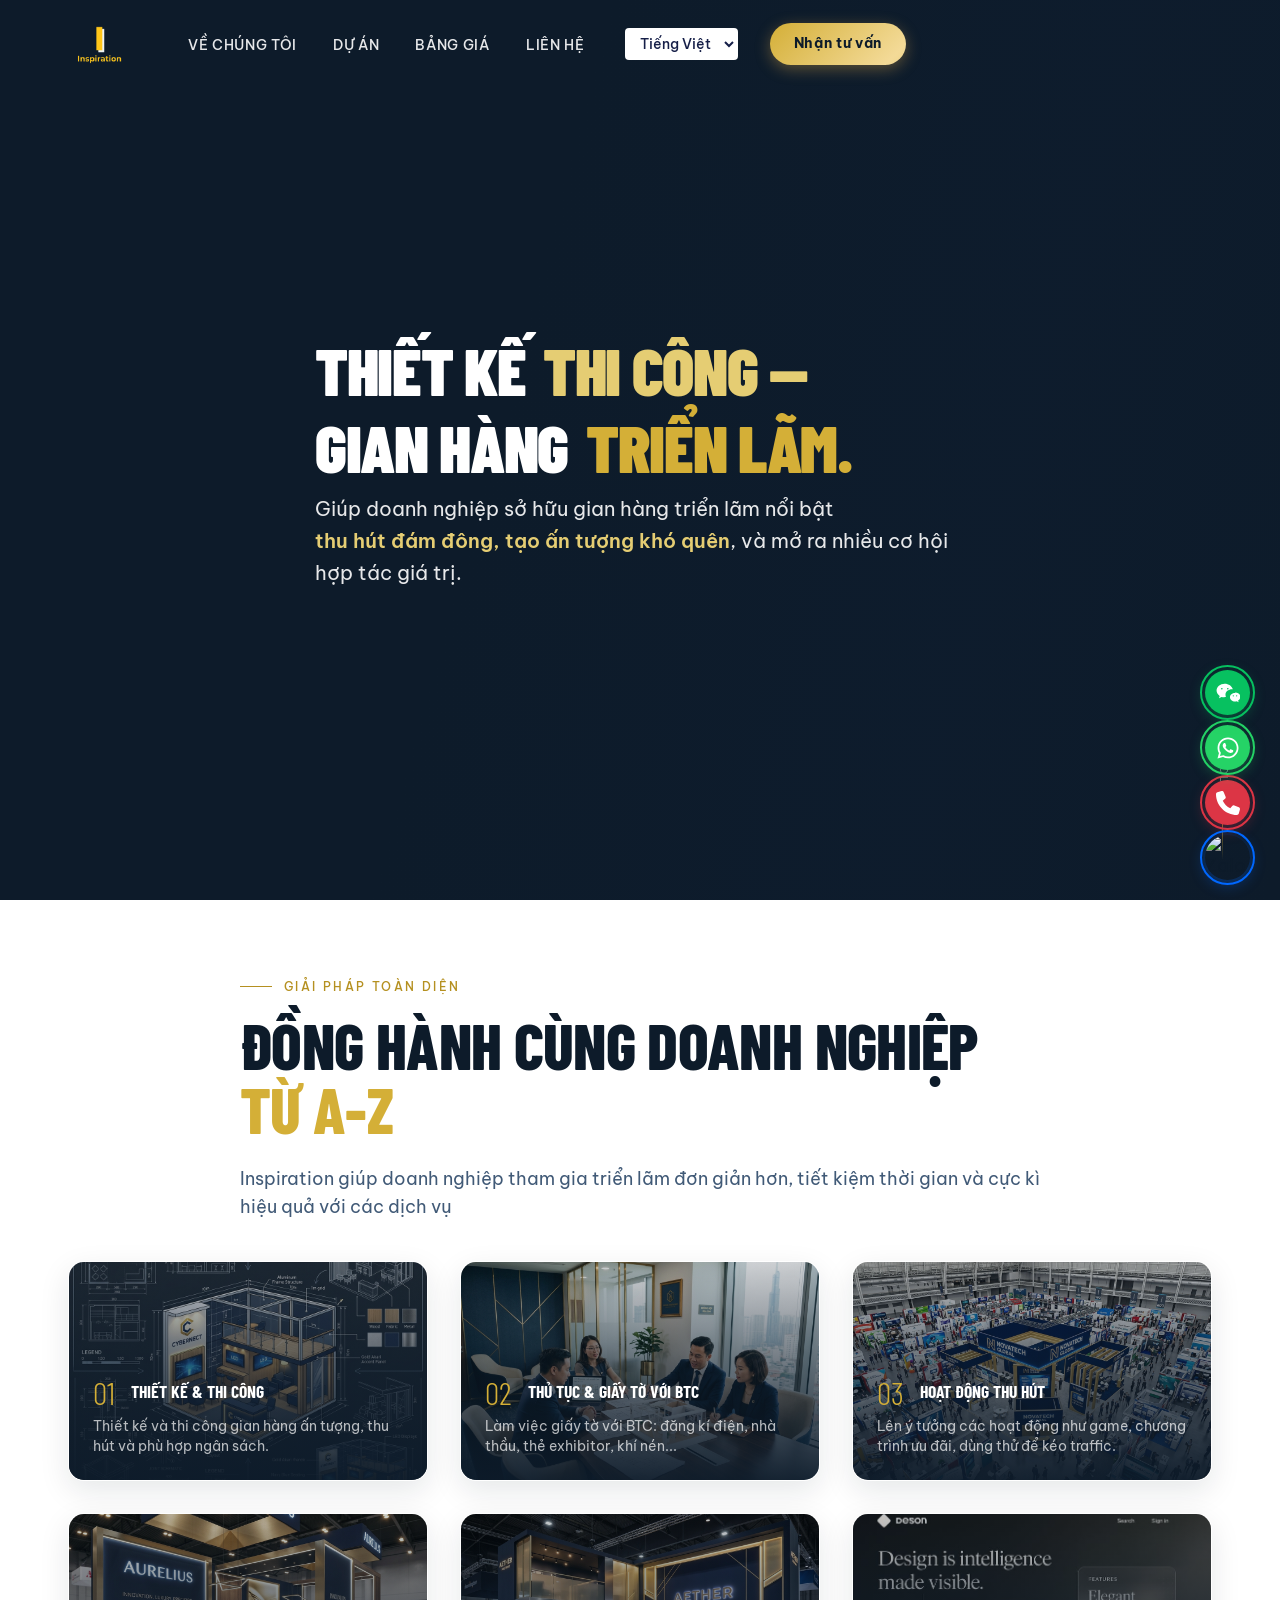
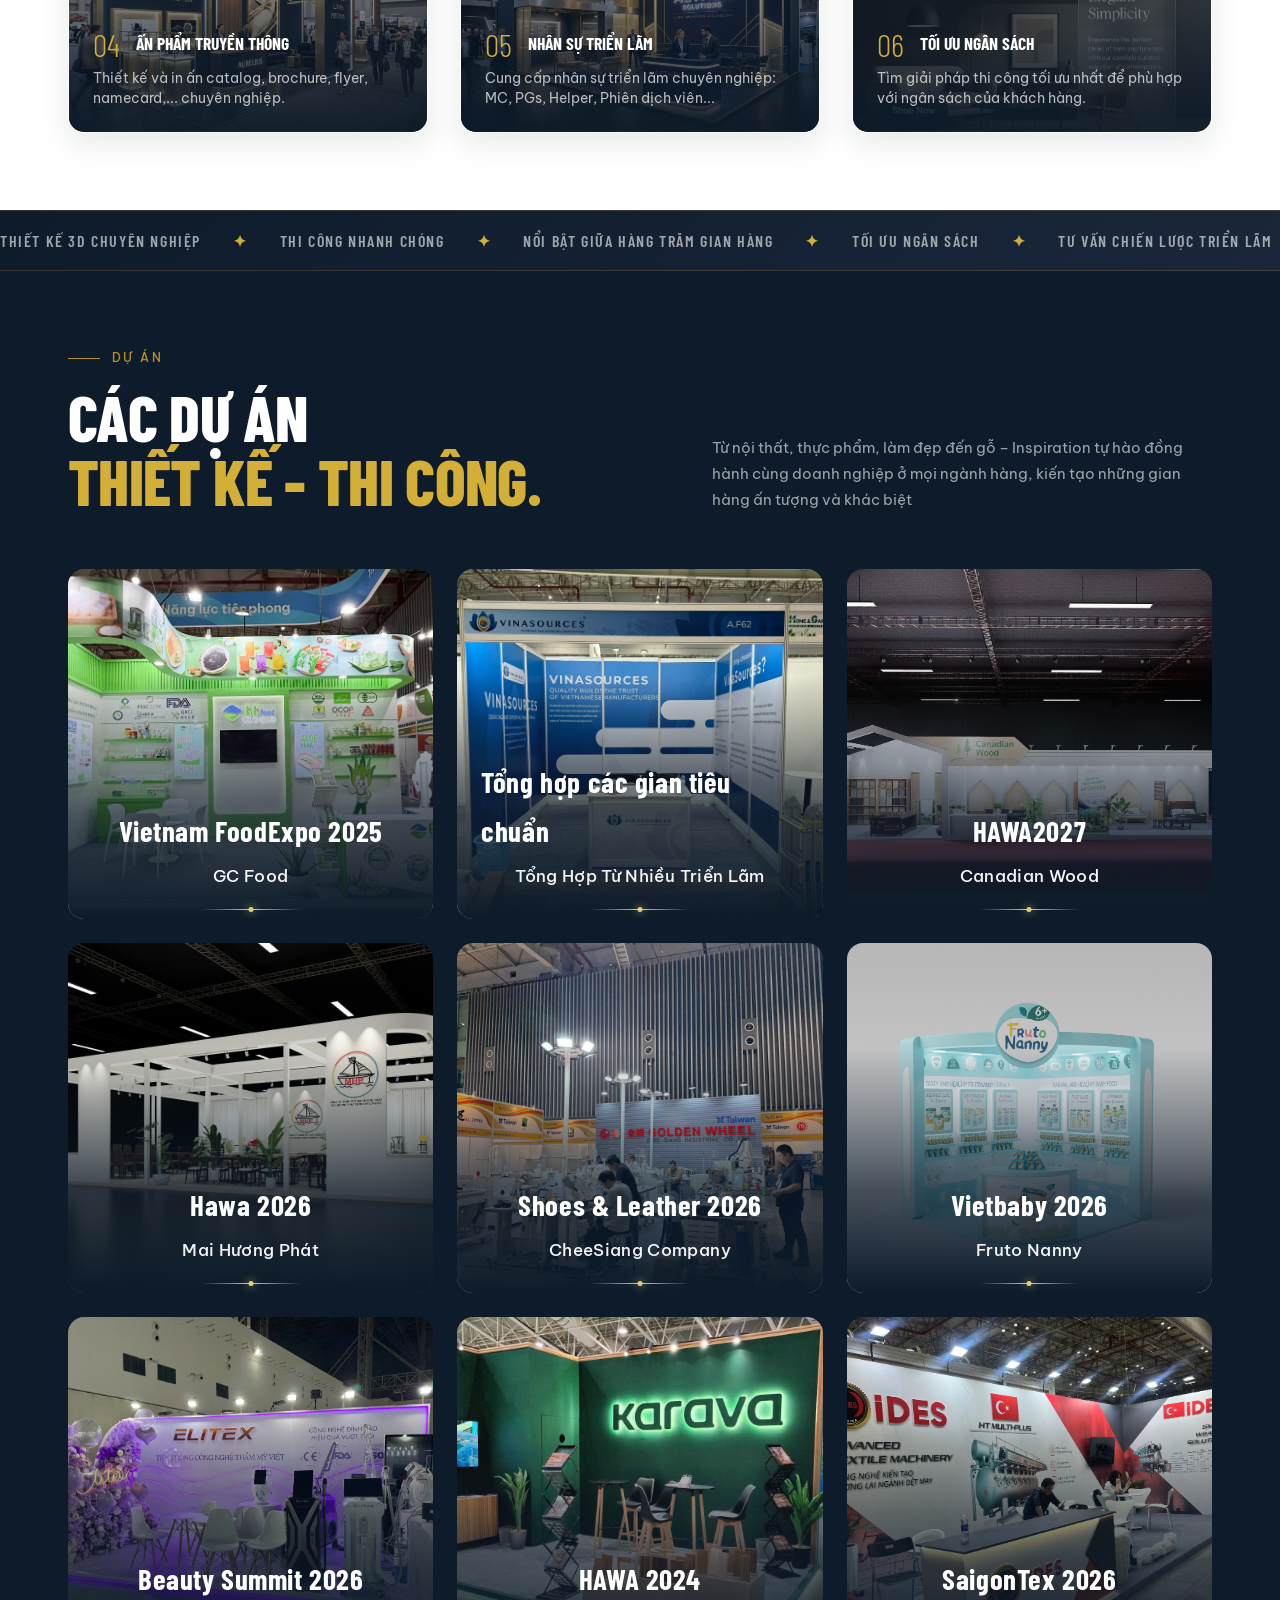
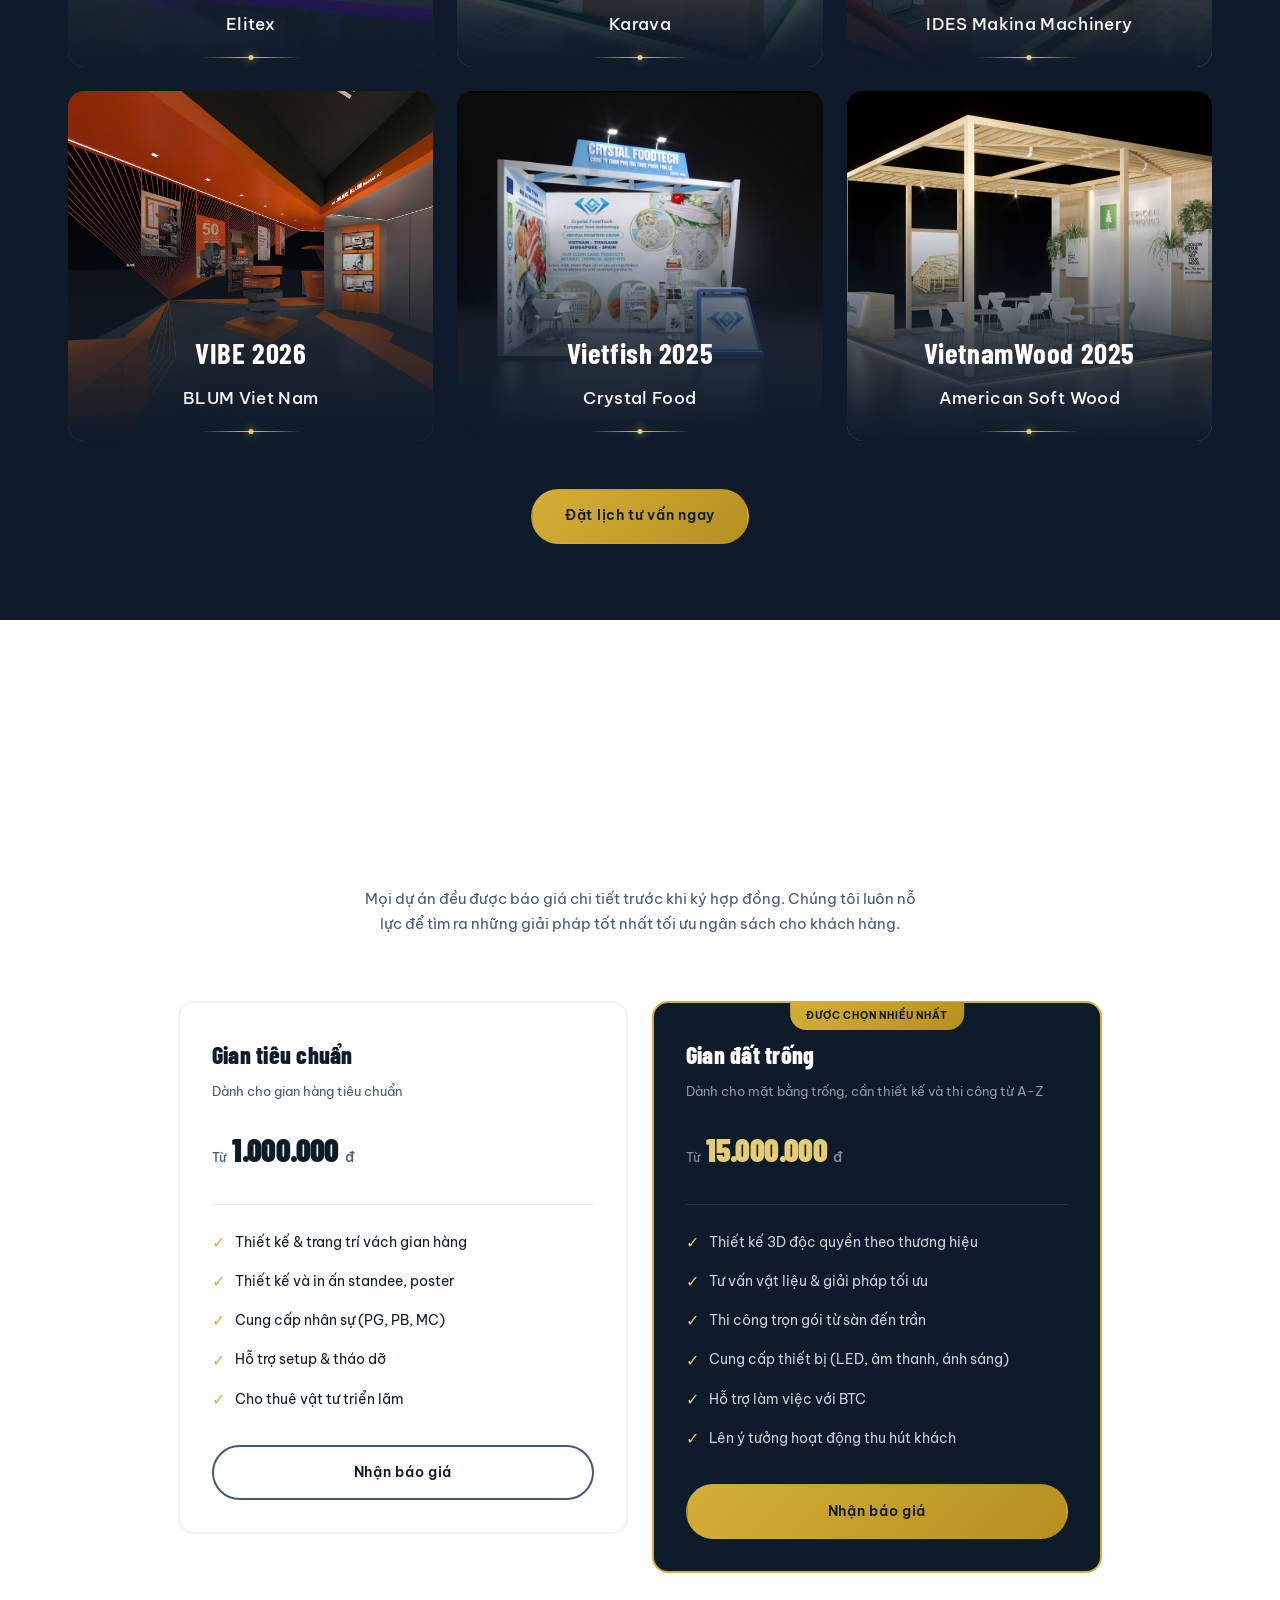
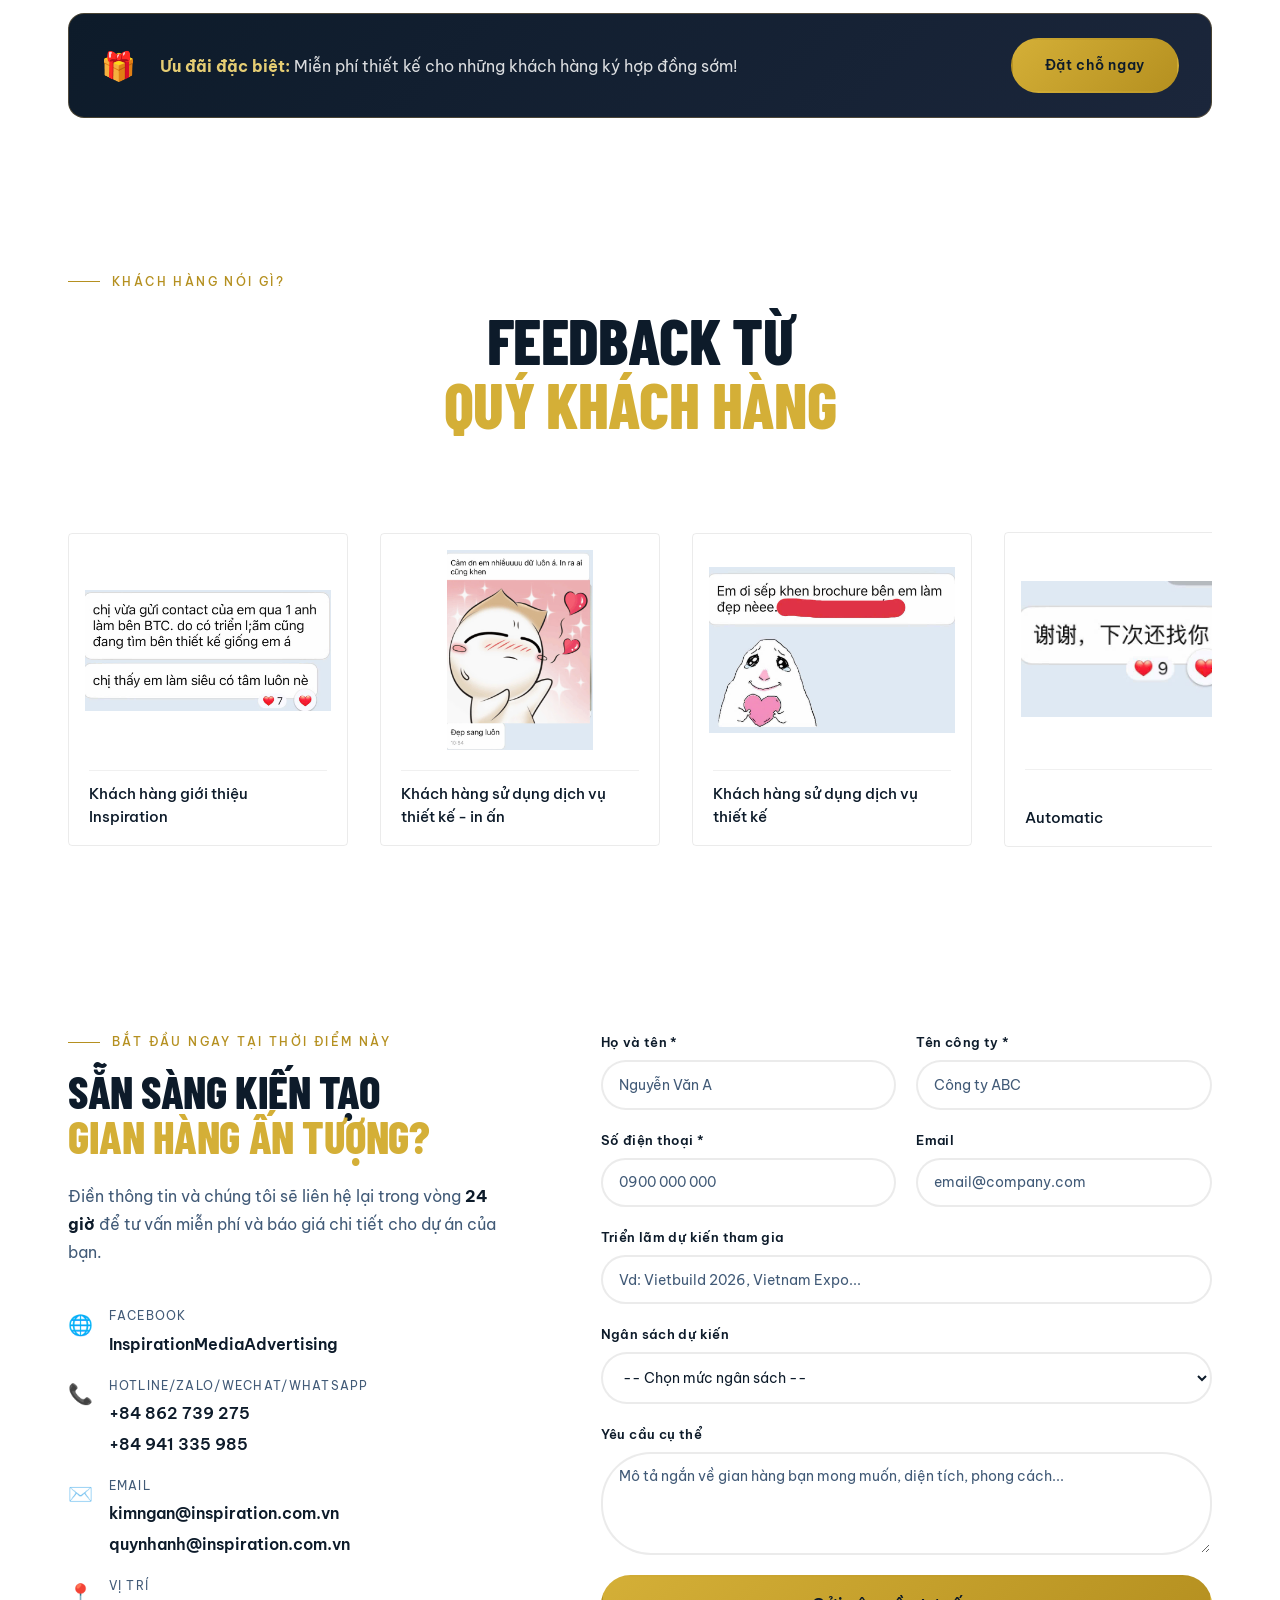
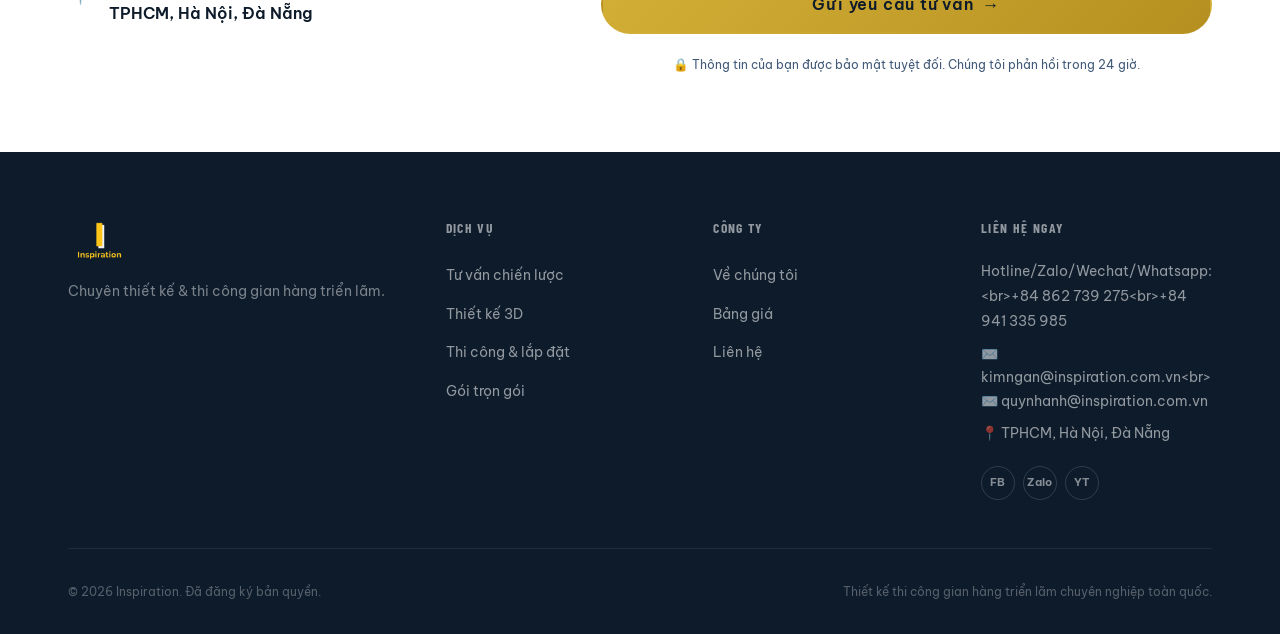
==== commit fb28a700: "Fix Zalo icon and add phone widget" ====
--- a/index.html
+++ b/index.html
@@ -2,7 +2,7 @@
 <html lang="vi"><head>
   <meta charset="UTF-8">
   <meta name="viewport" content="width=device-width, initial-scale=1.0">
-  <title>ExpoElite — Thiết Kế &amp; Thi Công Gian Hàng Triển Lãm Chuyên Nghiệp</title>
+  <title>Inspiration — Thiết Kế &amp; Thi Công Gian Hàng Triển Lãm Chuyên Nghiệp</title>
   <meta name="description" content="Dịch vụ thiết kế và thi công gian hàng triển lãm chuyên nghiệp. Giúp doanh nghiệp nổi bật, thu hút khách hàng và tối đa hóa hiệu quả đầu tư triển lãm.">
   <meta name="keywords" content="thiết kế gian hàng triển lãm, thi công gian hàng, booth design, exhibition stand, triển lãm">
   <link rel="preconnect" href="https://fonts.googleapis.com">
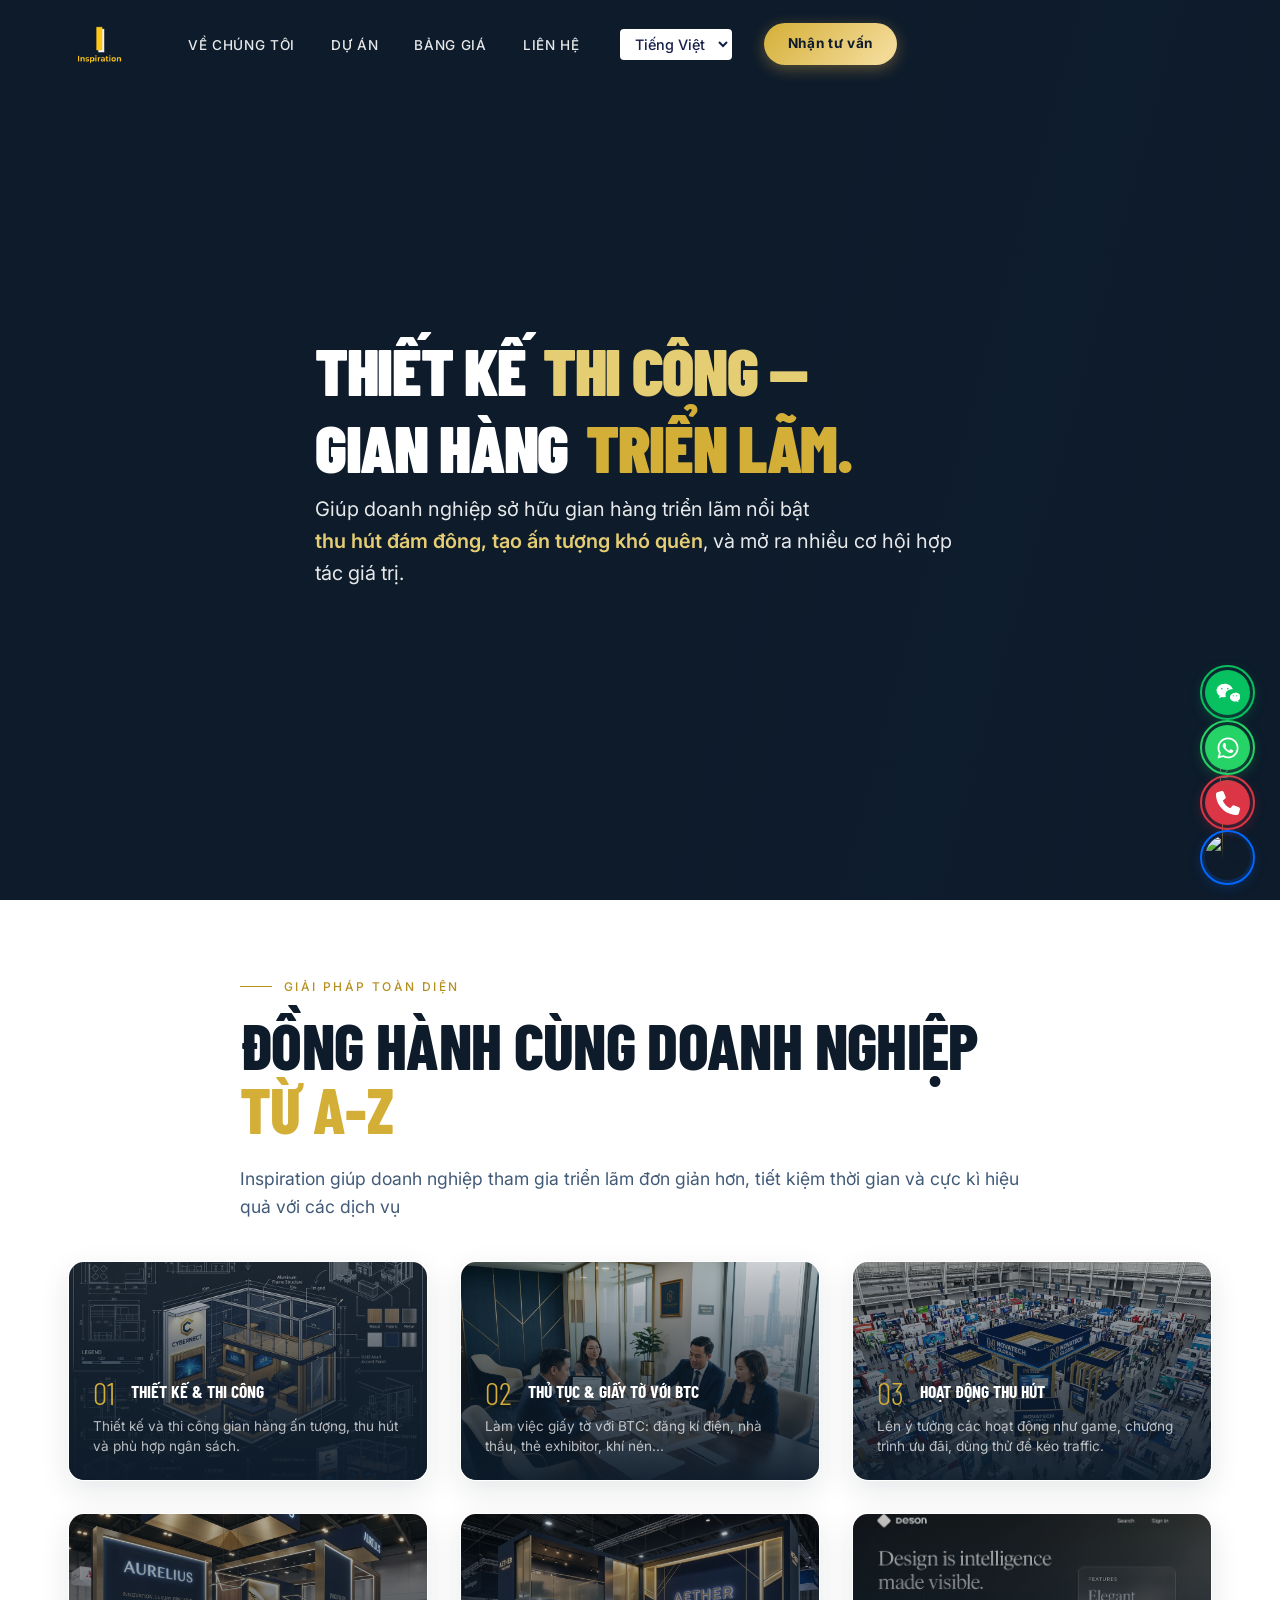
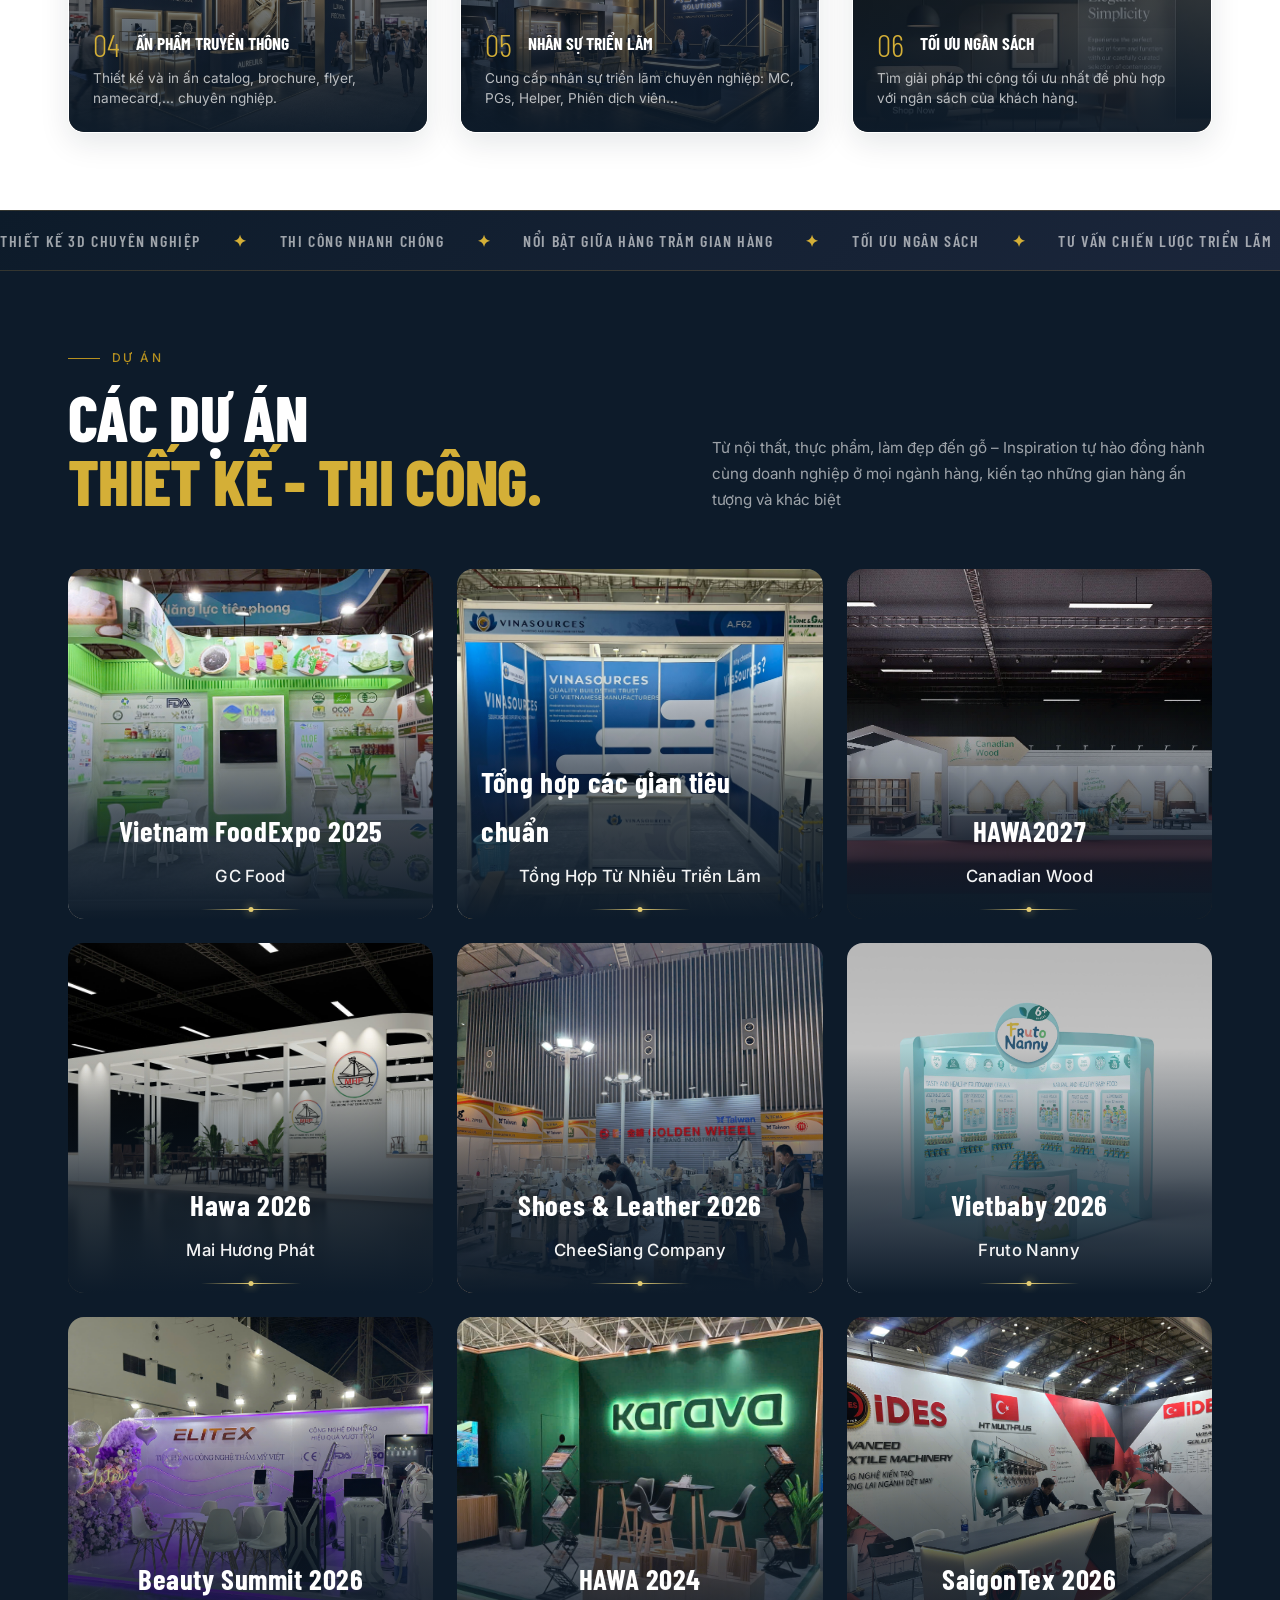
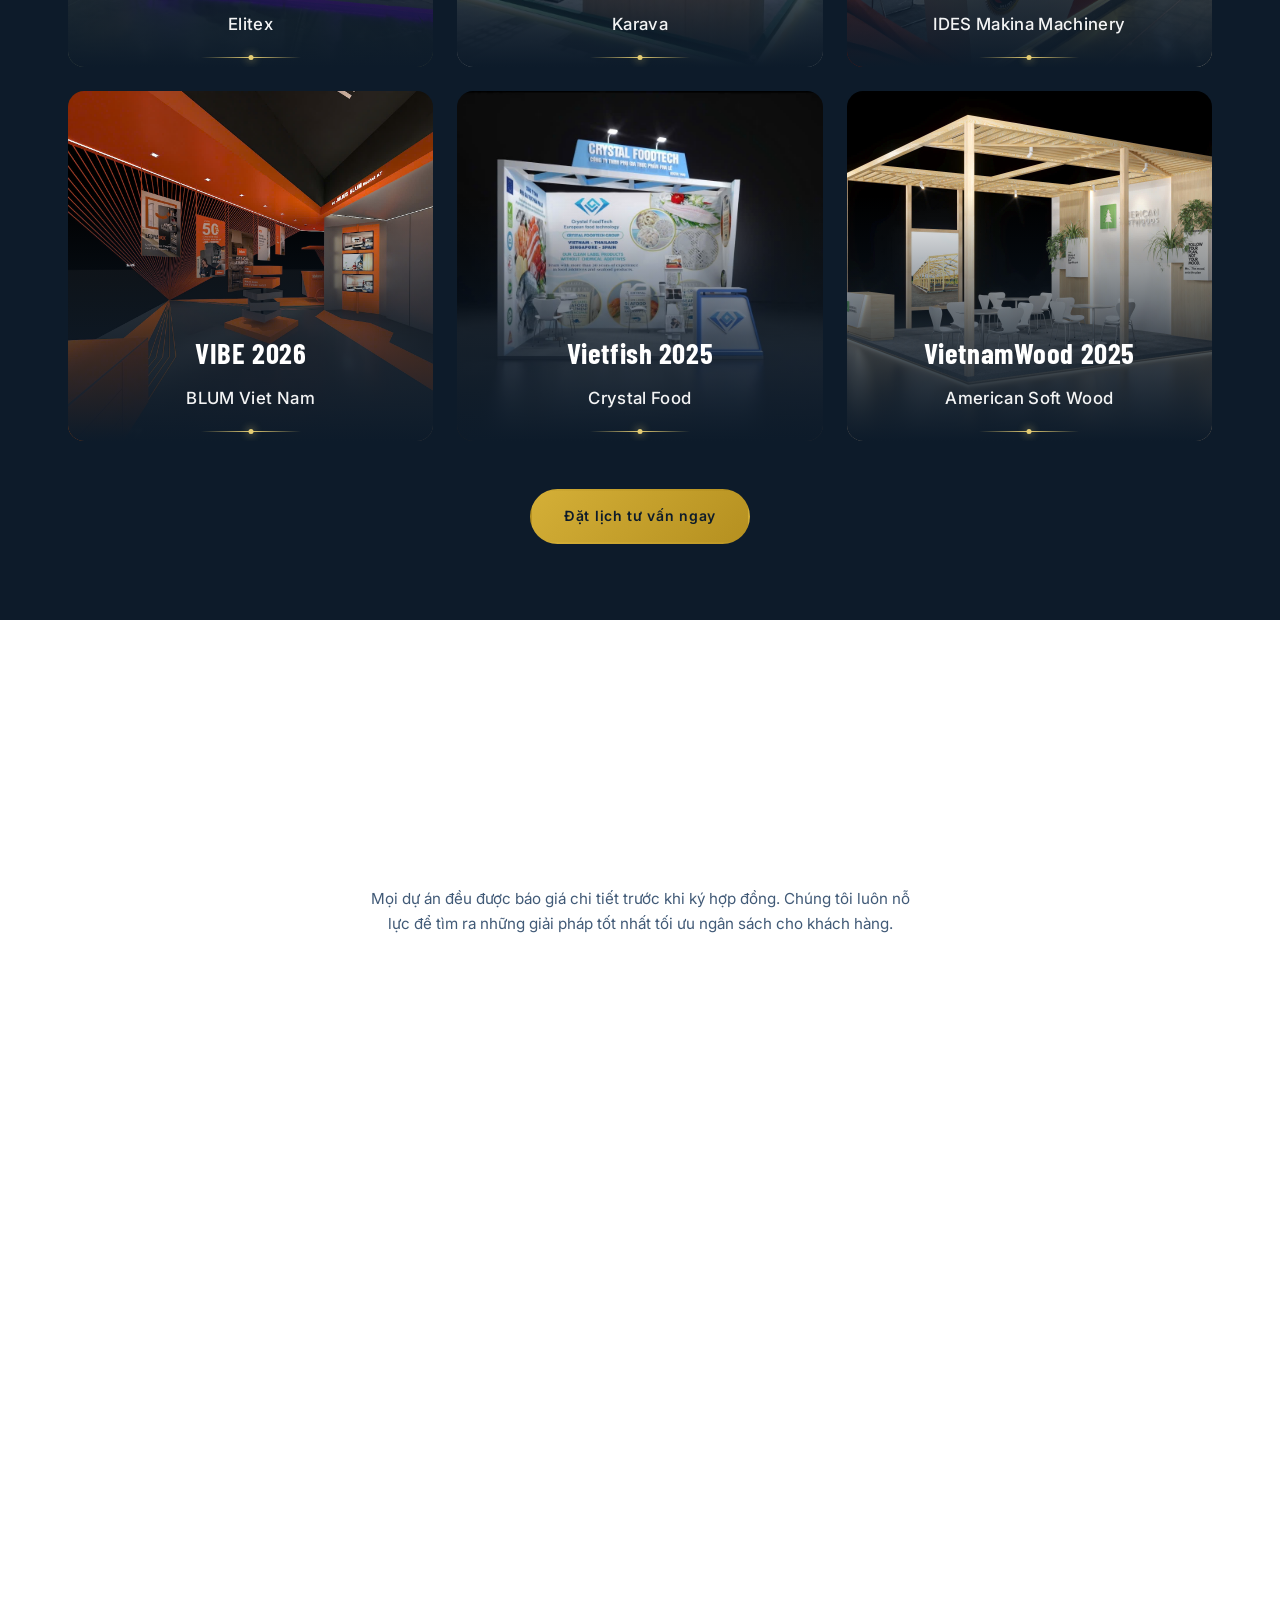
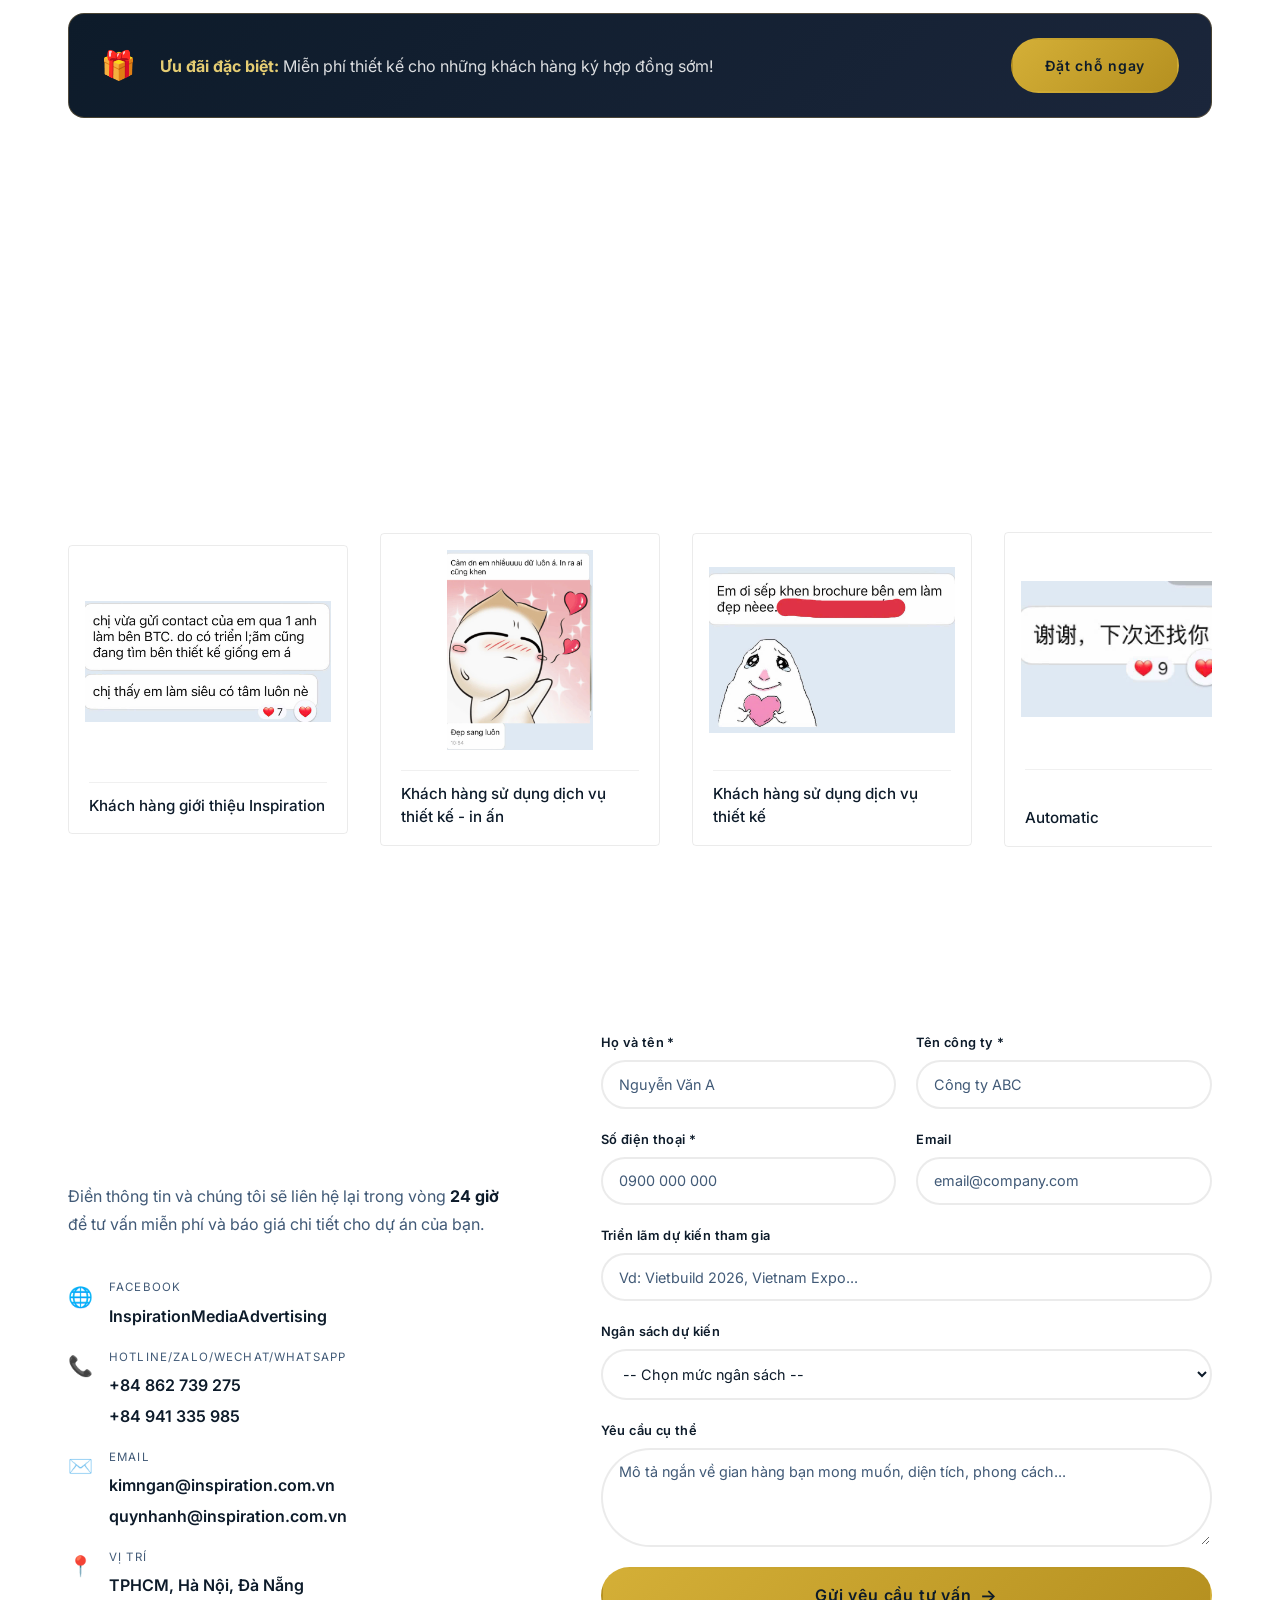
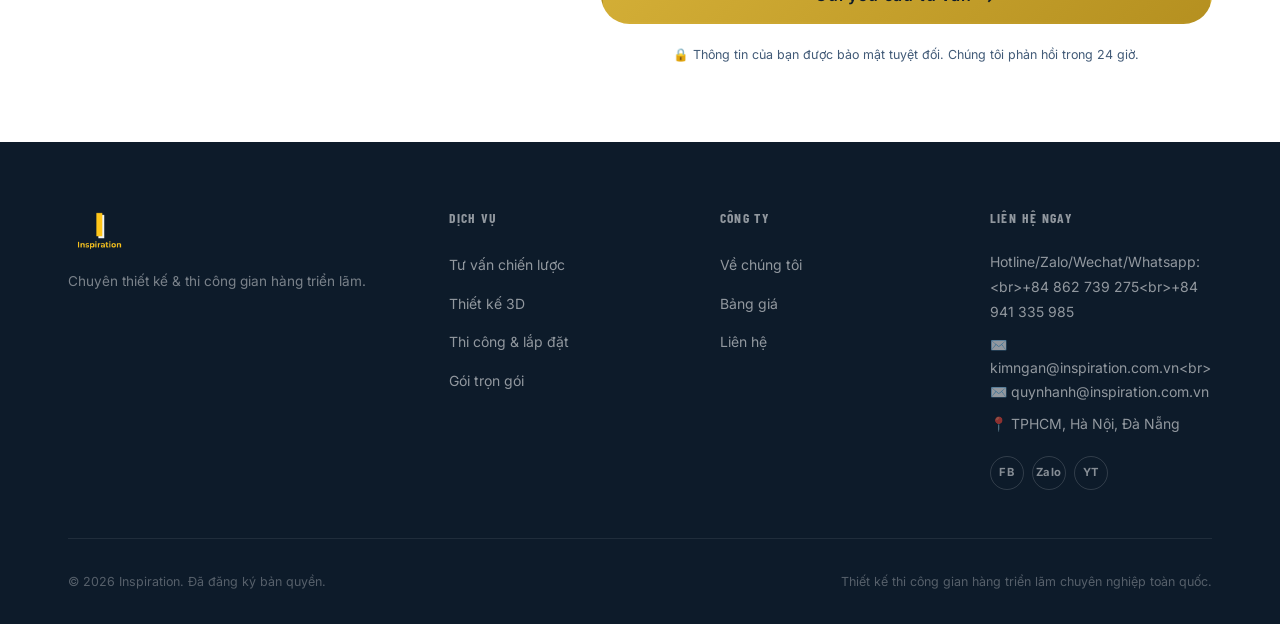
==== commit b6877742: "Fix Zalo icon and add phone widget" ====
--- a/index.html
+++ b/index.html
@@ -7,7 +7,7 @@
   <meta name="keywords" content="thiết kế gian hàng triển lãm, thi công gian hàng, booth design, exhibition stand, triển lãm">
   <link rel="preconnect" href="https://fonts.googleapis.com">
   <link rel="preconnect" href="https://fonts.gstatic.com" crossorigin="">
-  <link href="https://fonts.googleapis.com/css2?family=Barlow+Condensed:ital,wght@0,100;0,200;0,300;0,400;0,500;0,600;0,700;0,800;0,900;1,300;1,400;1,700&amp;family=Barlow:wght@300;400;500;600&amp;family=Be+Vietnam+Pro:wght@300;400;500;600;700&amp;display=swap" rel="stylesheet">
+  <link href="https://fonts.googleapis.com/css2?family=Barlow+Condensed:ital,wght@0,100;0,200;0,300;0,400;0,500;0,600;0,700;0,800;0,900;1,300;1,400;1,700&amp;family=Barlow:wght@300;400;500;600&amp;family=Inter:wght@300;400;500;600;700&amp;display=swap" rel="stylesheet">
   <link rel="stylesheet" href="style.css">
 </head>
 <body>
--- a/style.css
+++ b/style.css
@@ -24,7 +24,7 @@
   --border:       rgba(212, 175, 55, 0.2);
 
   --font-display: 'Barlow Condensed', 'Be Vietnam Pro', sans-serif;
-  --font-body:    'Be Vietnam Pro', sans-serif;
+  --font-body:    'Inter', sans-serif;
 
   --section-py:   clamp(3.5rem, 6vw, 5rem);
   --container:    1240px;
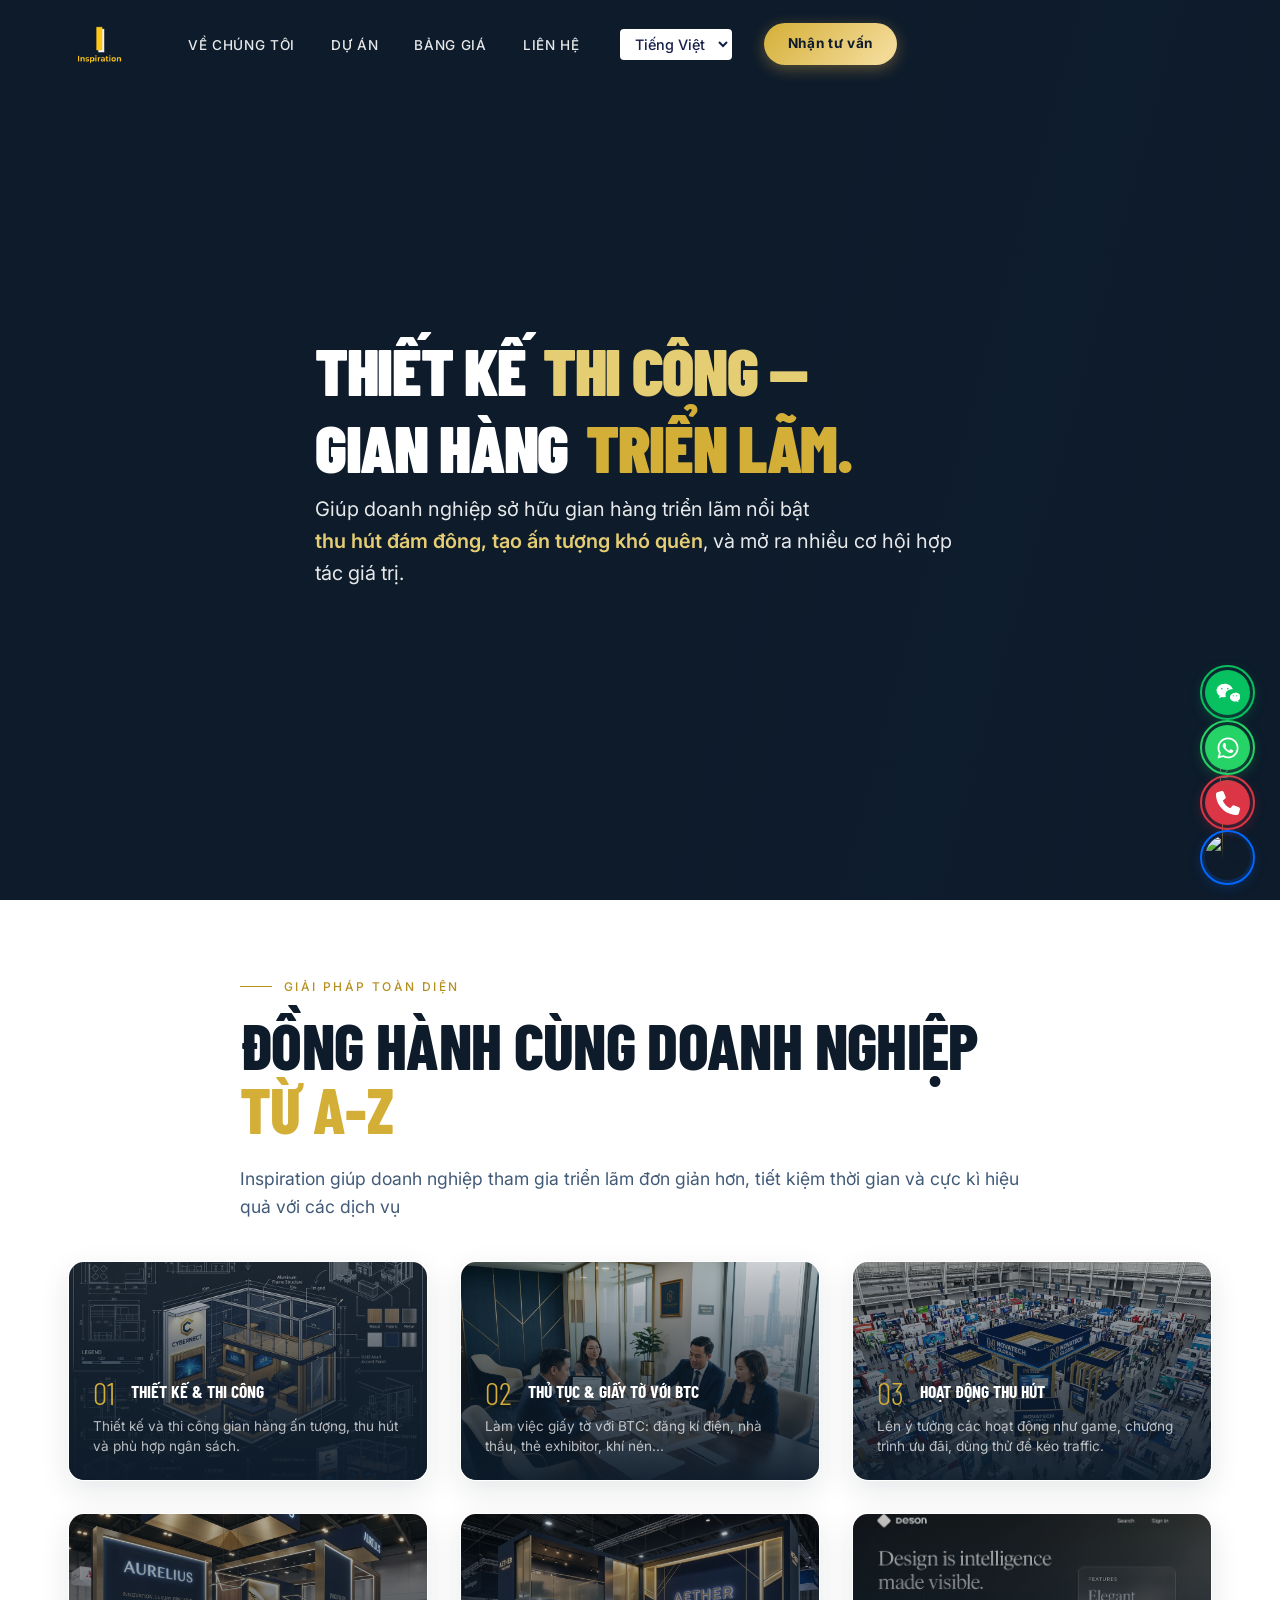
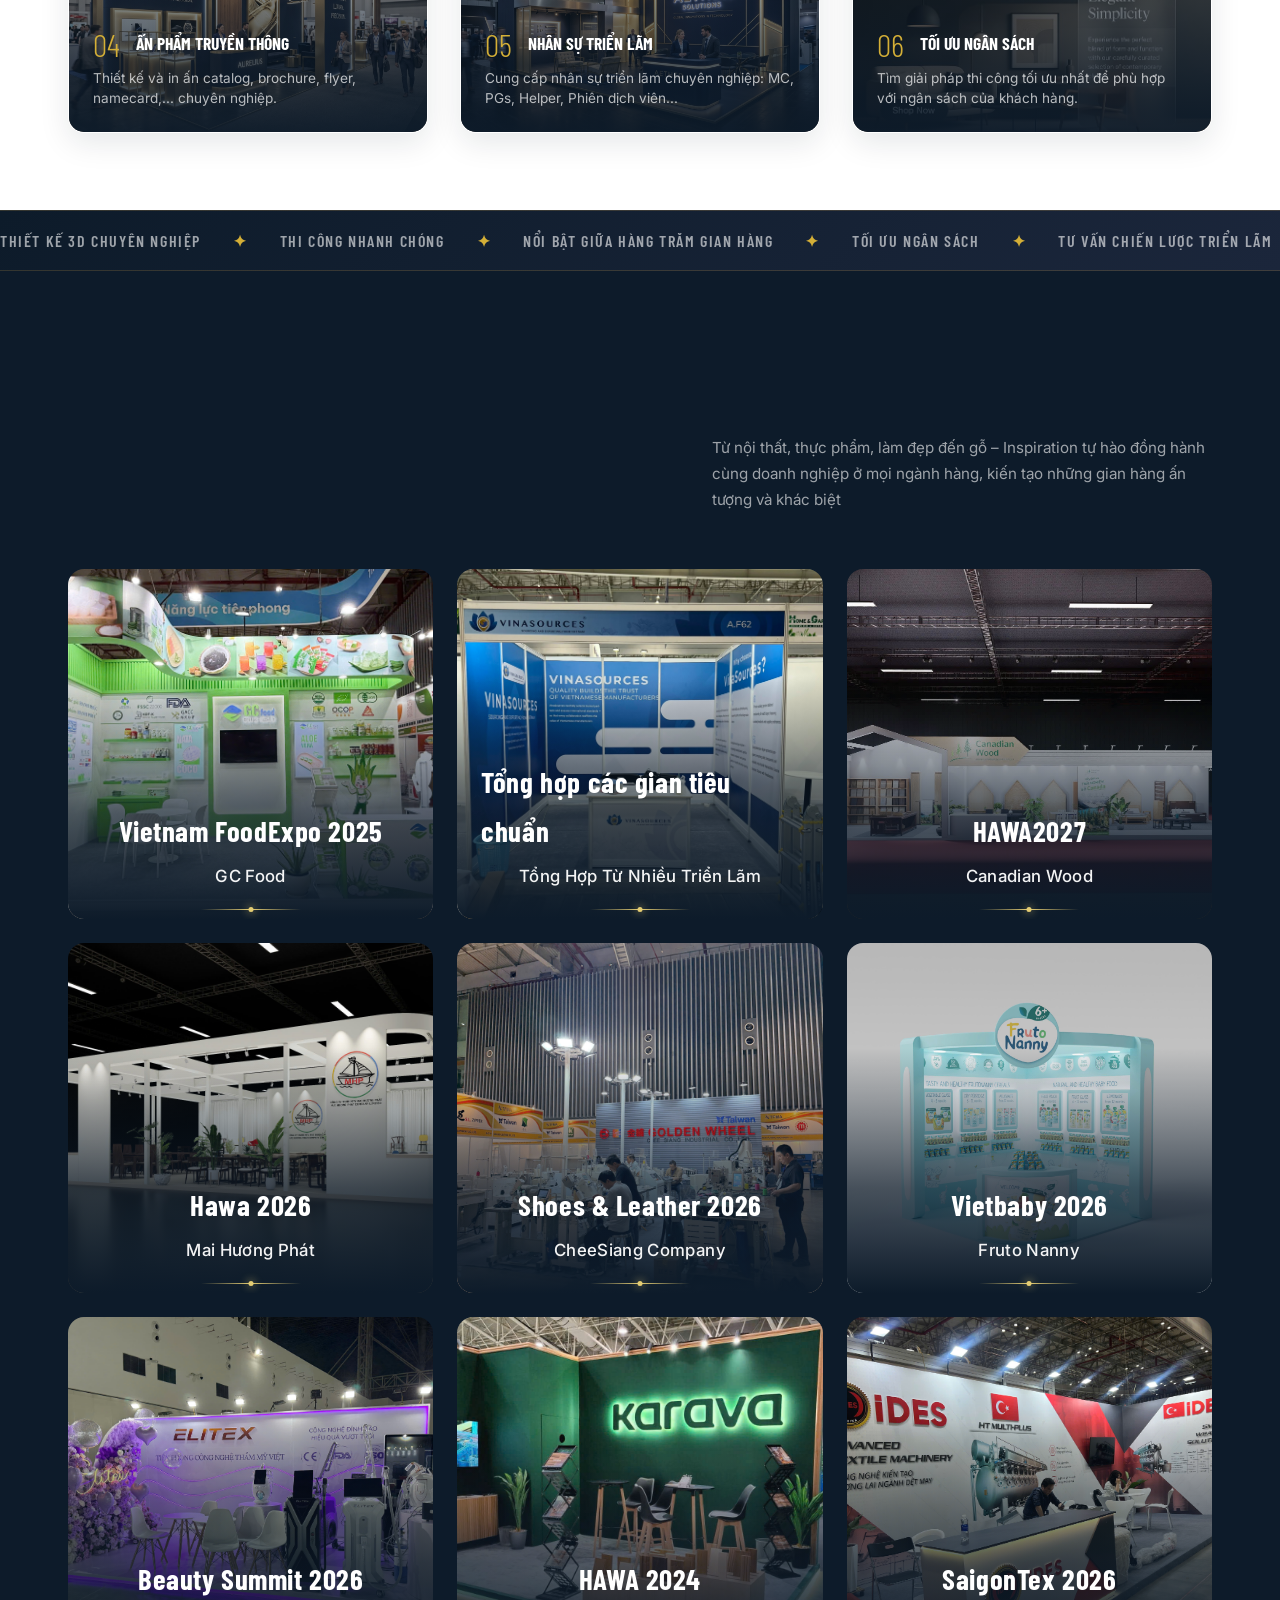
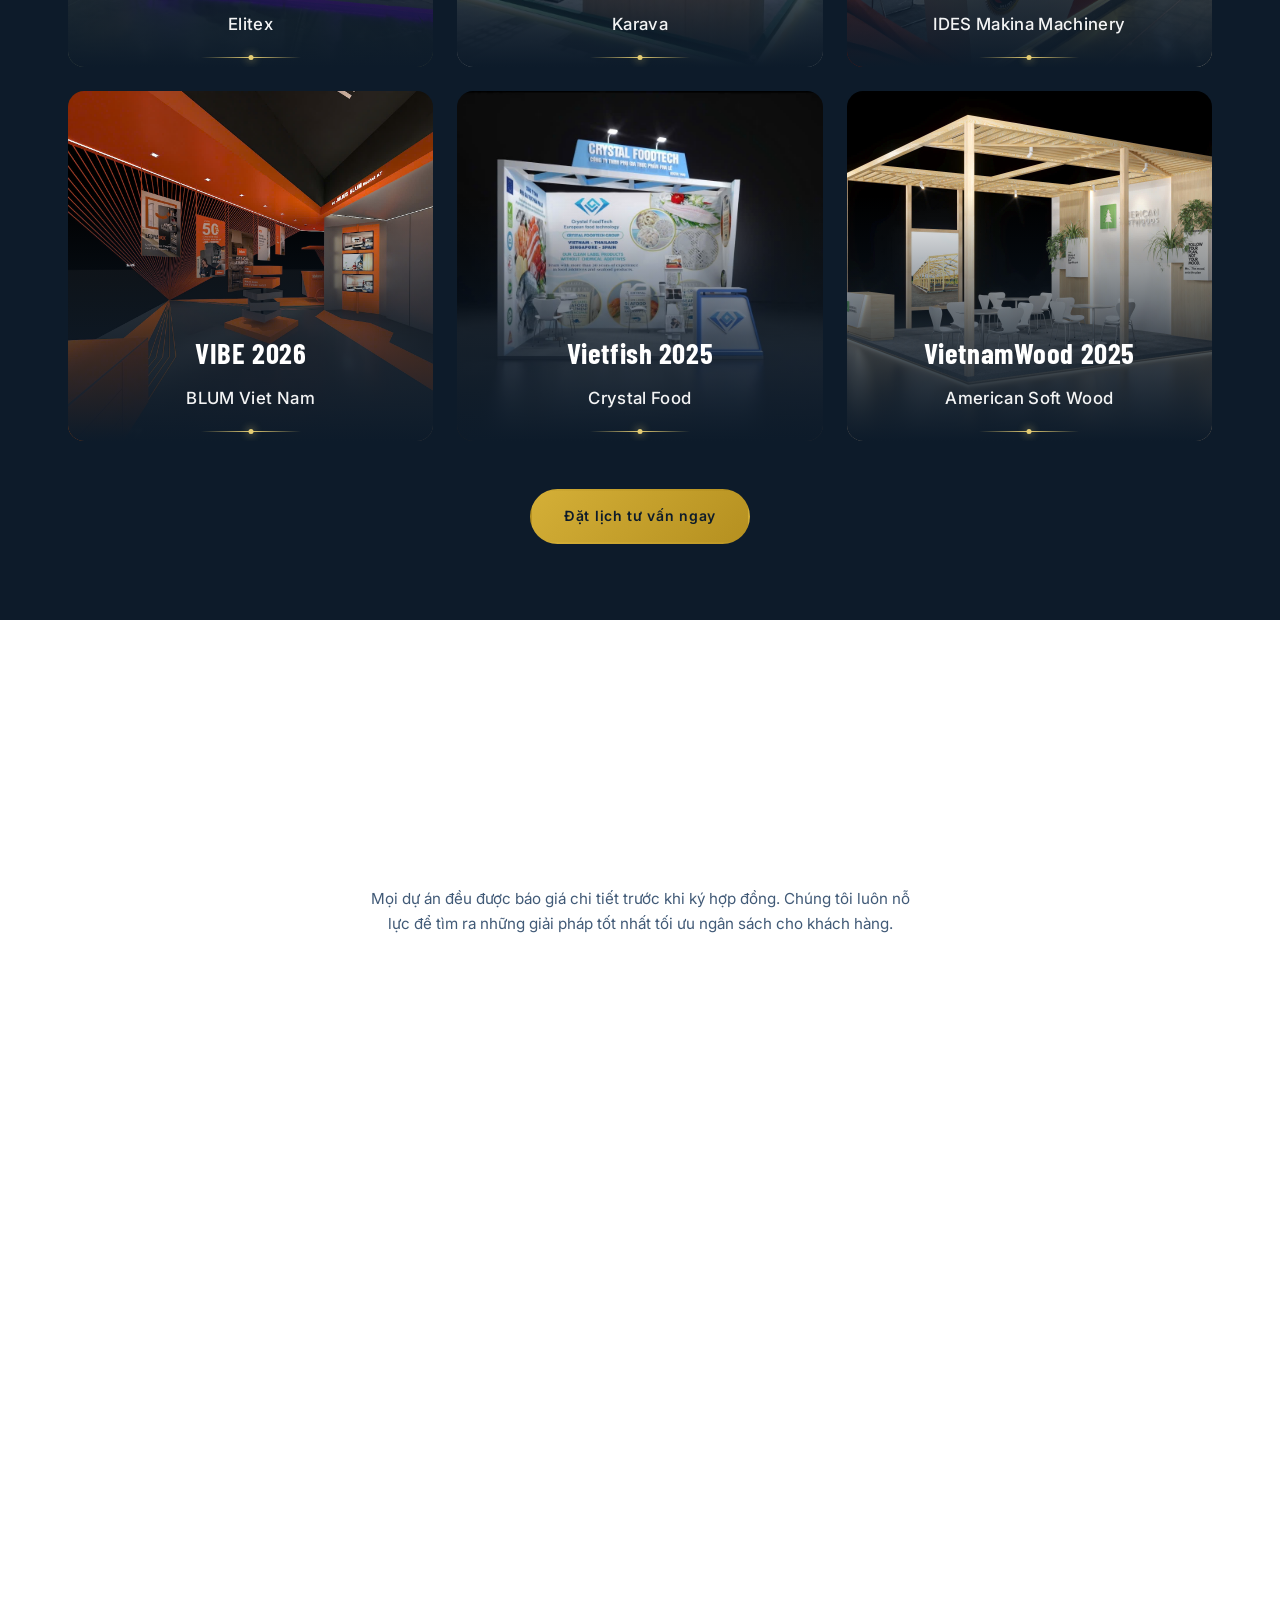
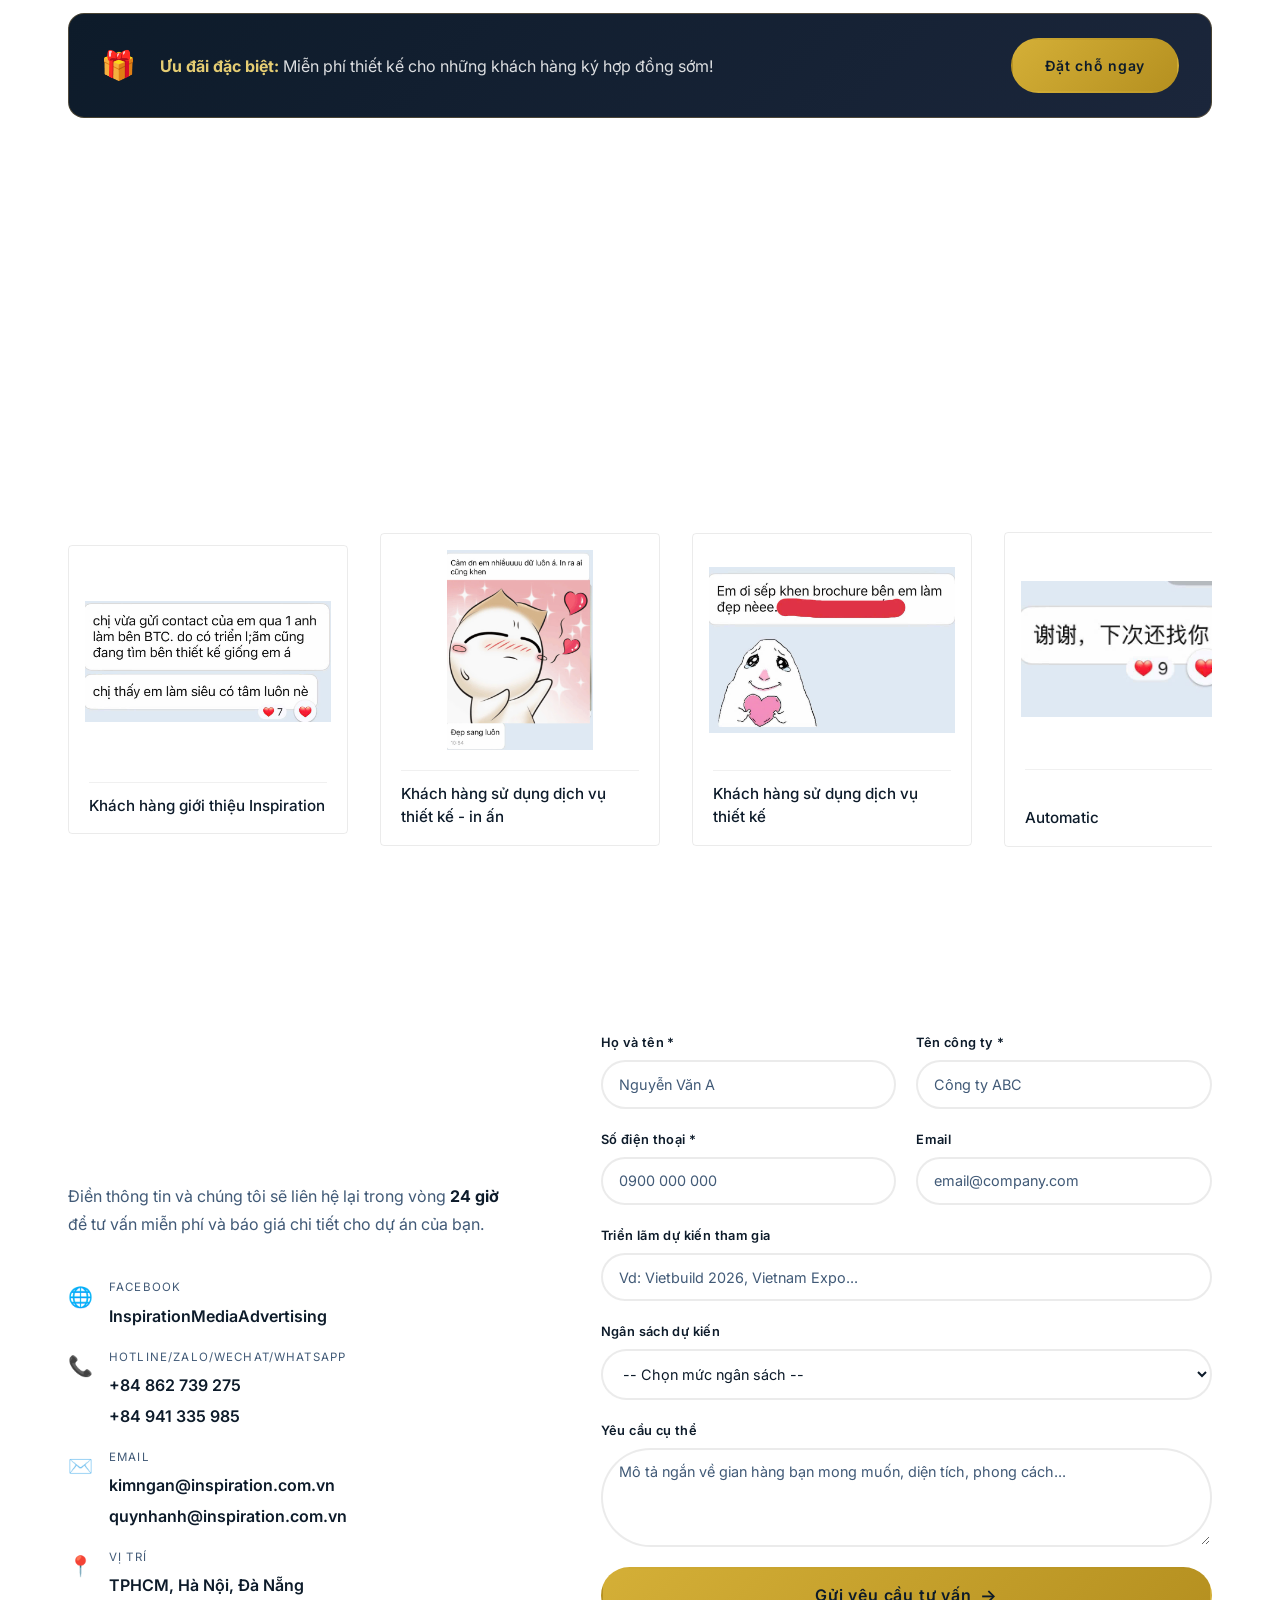
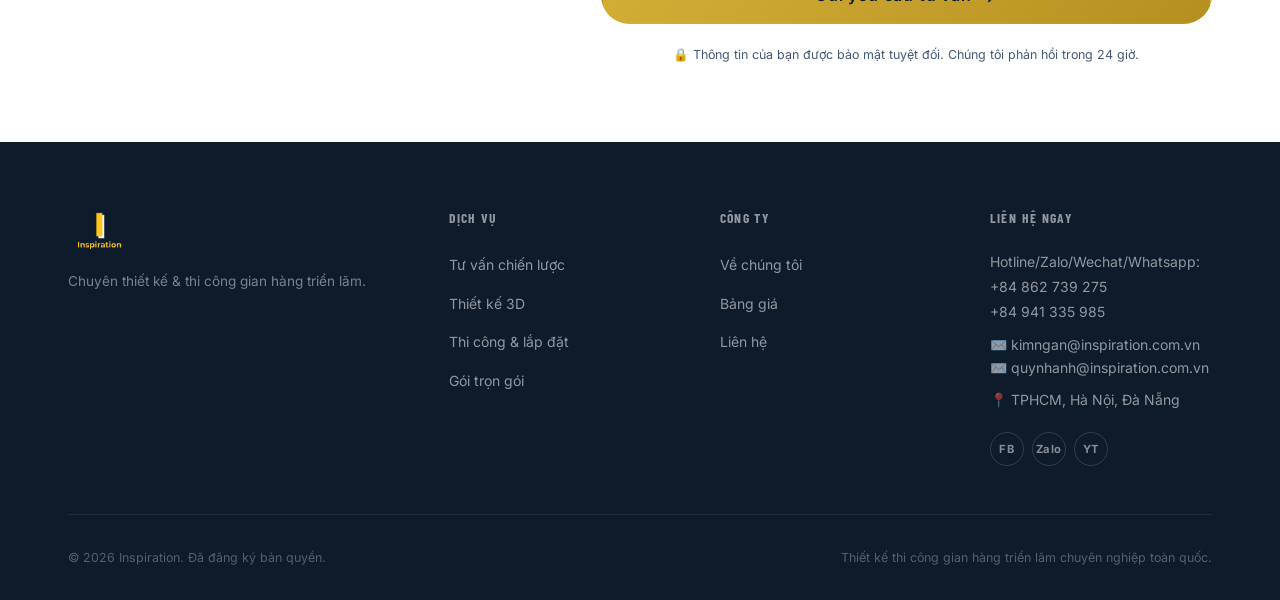
==== commit 3273c4c5: "Fix Zalo icon and add phone widget" ====
--- a/index.html
+++ b/index.html
@@ -680,8 +680,8 @@
         </div>
         <div class="footer__contact">
           <h4 data-cms-id="footer-col3-title" data-cms-type="text">Liên hệ ngay</h4>
-          <p data-cms-id="footer-phone" data-cms-type="text" style="line-height: 1.8;">Hotline/Zalo/Wechat/Whatsapp:<br>+84 862 739 275<br>+84 941 335 985</p>
-          <p data-cms-id="footer-email" data-cms-type="text">✉️ kimngan@inspiration.com.vn<br>✉️ quynhanh@inspiration.com.vn</p>
+          <p data-cms-id="footer-phone" data-cms-type="html" style="line-height: 1.8;">Hotline/Zalo/Wechat/Whatsapp:<br>+84 862 739 275<br>+84 941 335 985</p>
+          <p data-cms-id="footer-email" data-cms-type="html">✉️ kimngan@inspiration.com.vn<br>✉️ quynhanh@inspiration.com.vn</p>
           <p data-cms-id="footer-address" data-cms-type="text">📍 TPHCM, Hà Nội, Đà Nẵng</p>
           <div class="footer__social">
             <a href="https://www.facebook.com/InspirationMediaAdvertising" target="_blank" rel="noopener noreferrer" class="social-link" id="footer-fb">FB</a>
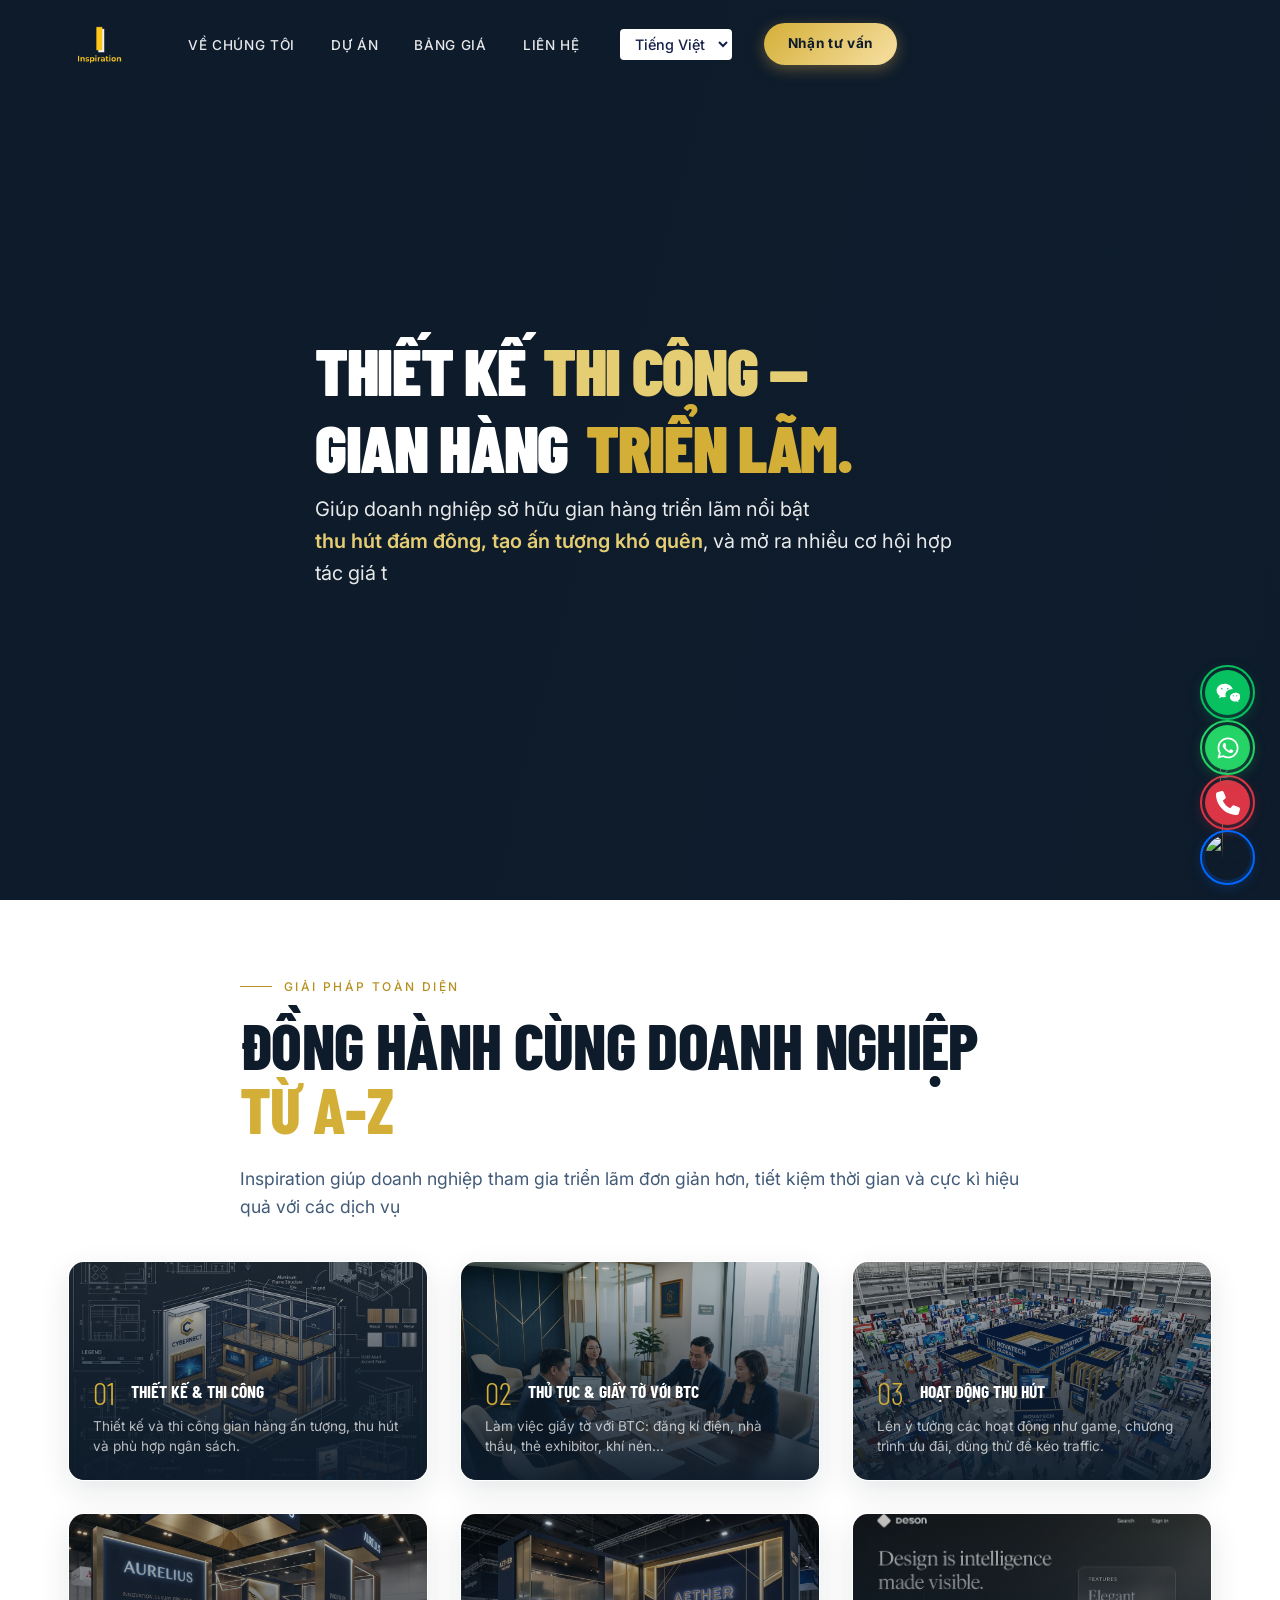
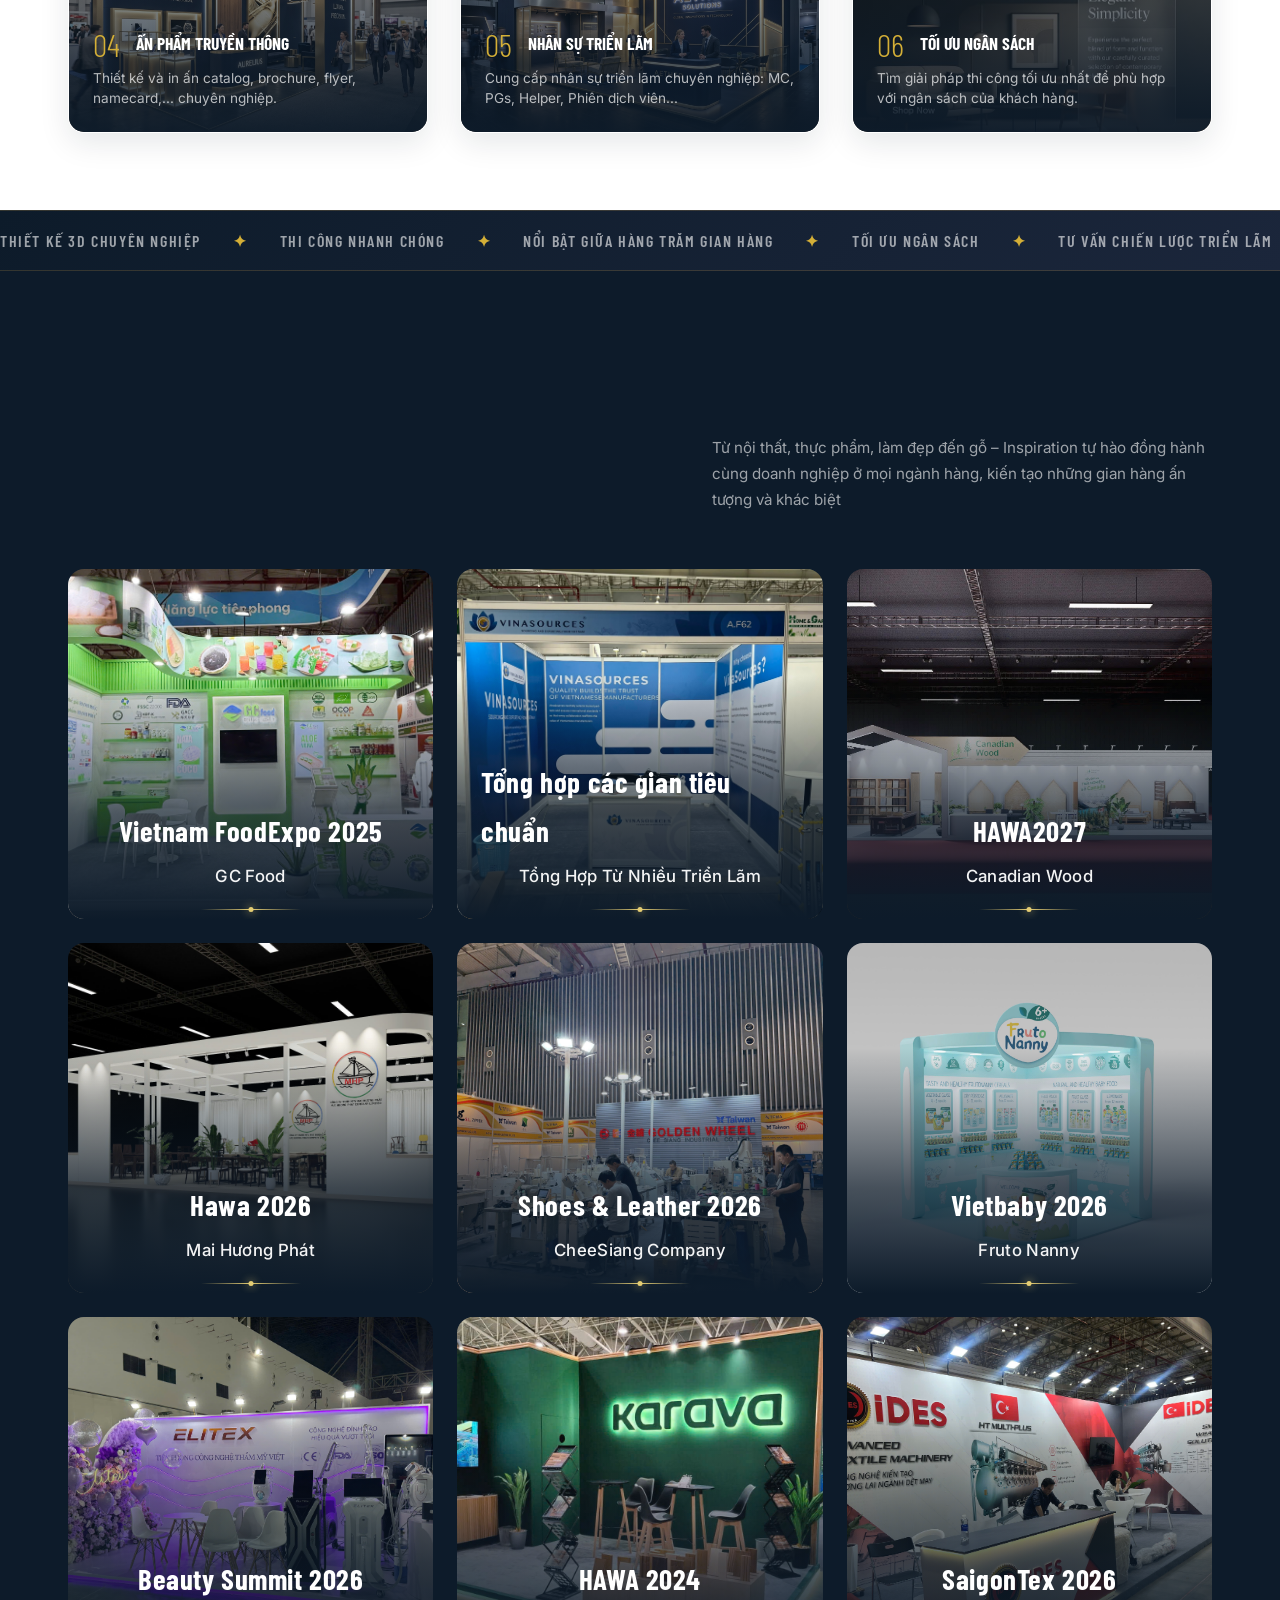
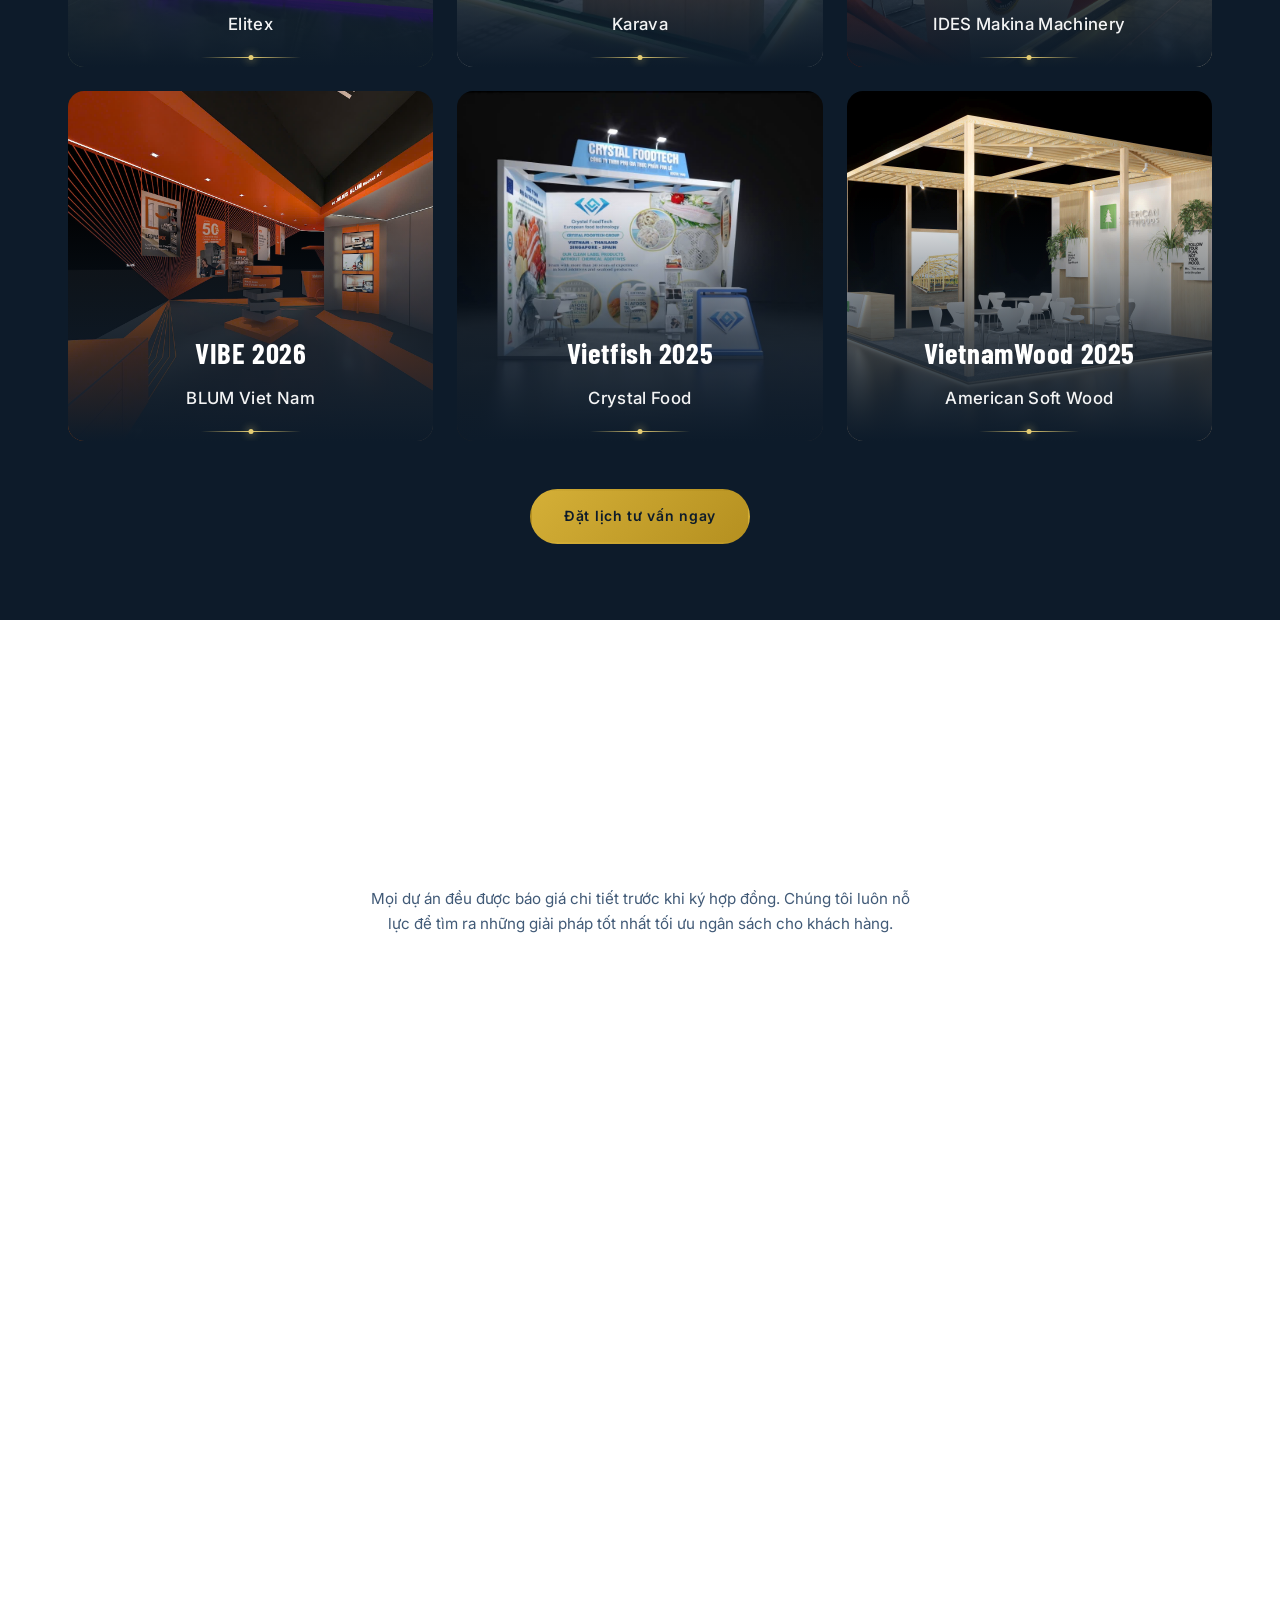
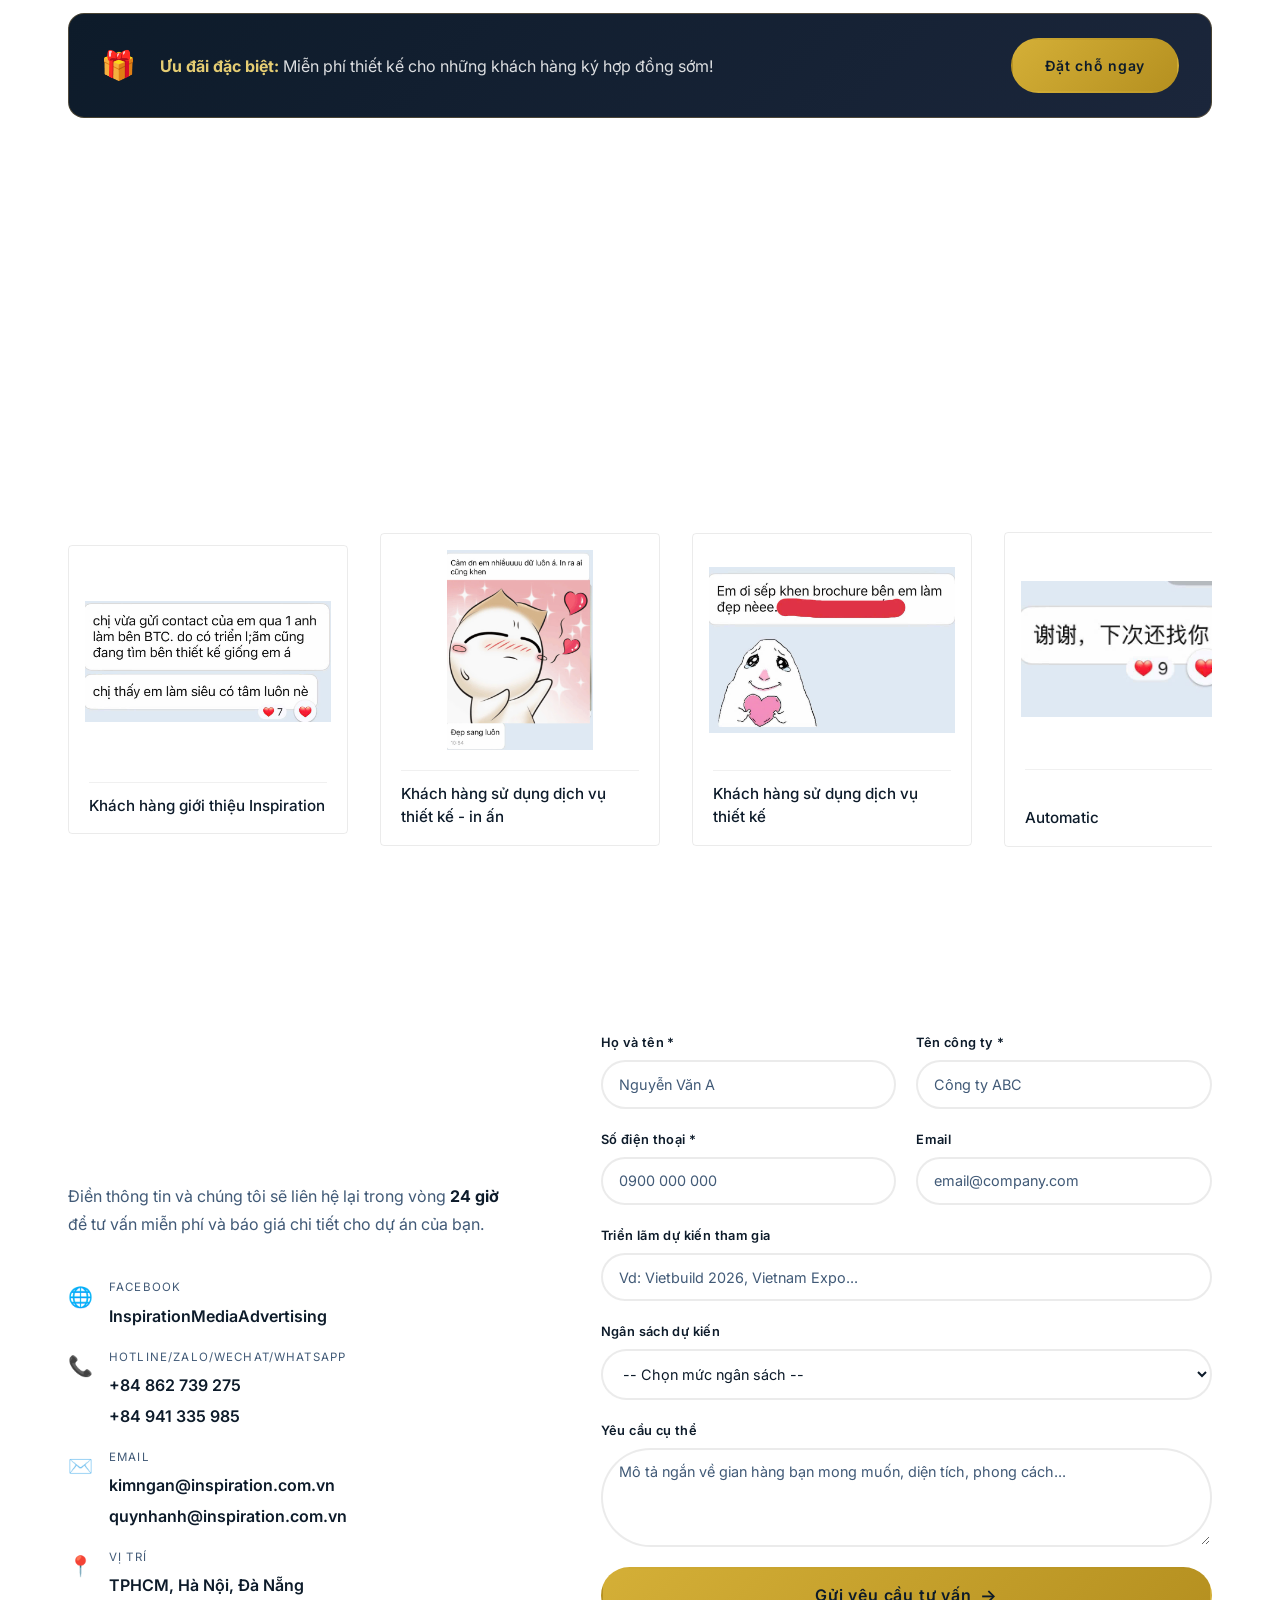
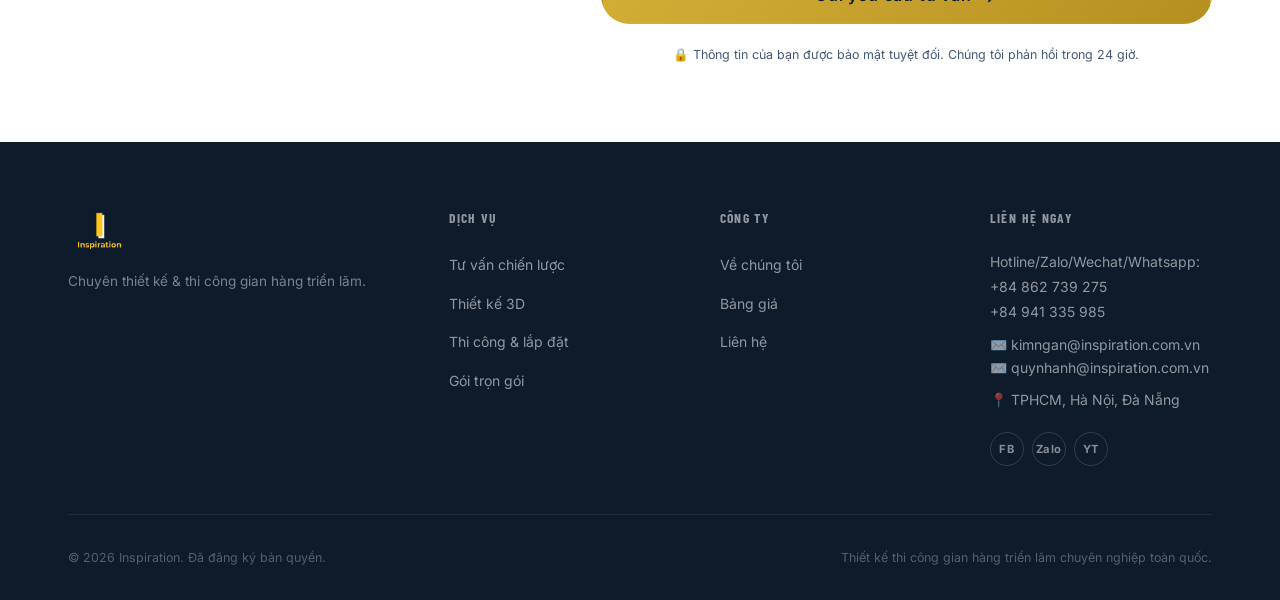
==== commit ce6a0c1c: "Fix Zalo icon and add phone widget" ====
--- a/index.html
+++ b/index.html
@@ -60,8 +60,11 @@
   <section class="hero" id="hero">
     <div class="hero__bg hero__bg--video">
       <div class="hero__video-wrapper">
-        <video autoplay="" muted="" loop="" playsinline="" class="hero__video">
+        <video autoplay="" muted="" loop="" playsinline="" class="hero__video hero__video--desktop">
           <source src="clip.mp4?v=2" type="video/mp4">
+        </video>
+        <video autoplay="" muted="" loop="" playsinline="" class="hero__video hero__video--mobile">
+          <source src="clipđt.mp4?v=2" type="video/mp4">
         </video>
       </div>
       <div class="hero__overlay"></div>
--- a/style.css
+++ b/style.css
@@ -323,6 +323,17 @@
   height: 100%;
   object-fit: cover;
   transform: scale(1.25) translate(5%, -5%); /* Zoom more and shift to hide watermark completely */
+}
+.hero__video--mobile {
+  display: none;
+}
+@media (max-width: 768px) {
+  .hero__video--desktop {
+    display: none;
+  }
+  .hero__video--mobile {
+    display: block;
+  }
 }
 .hero__overlay {
   position: absolute;
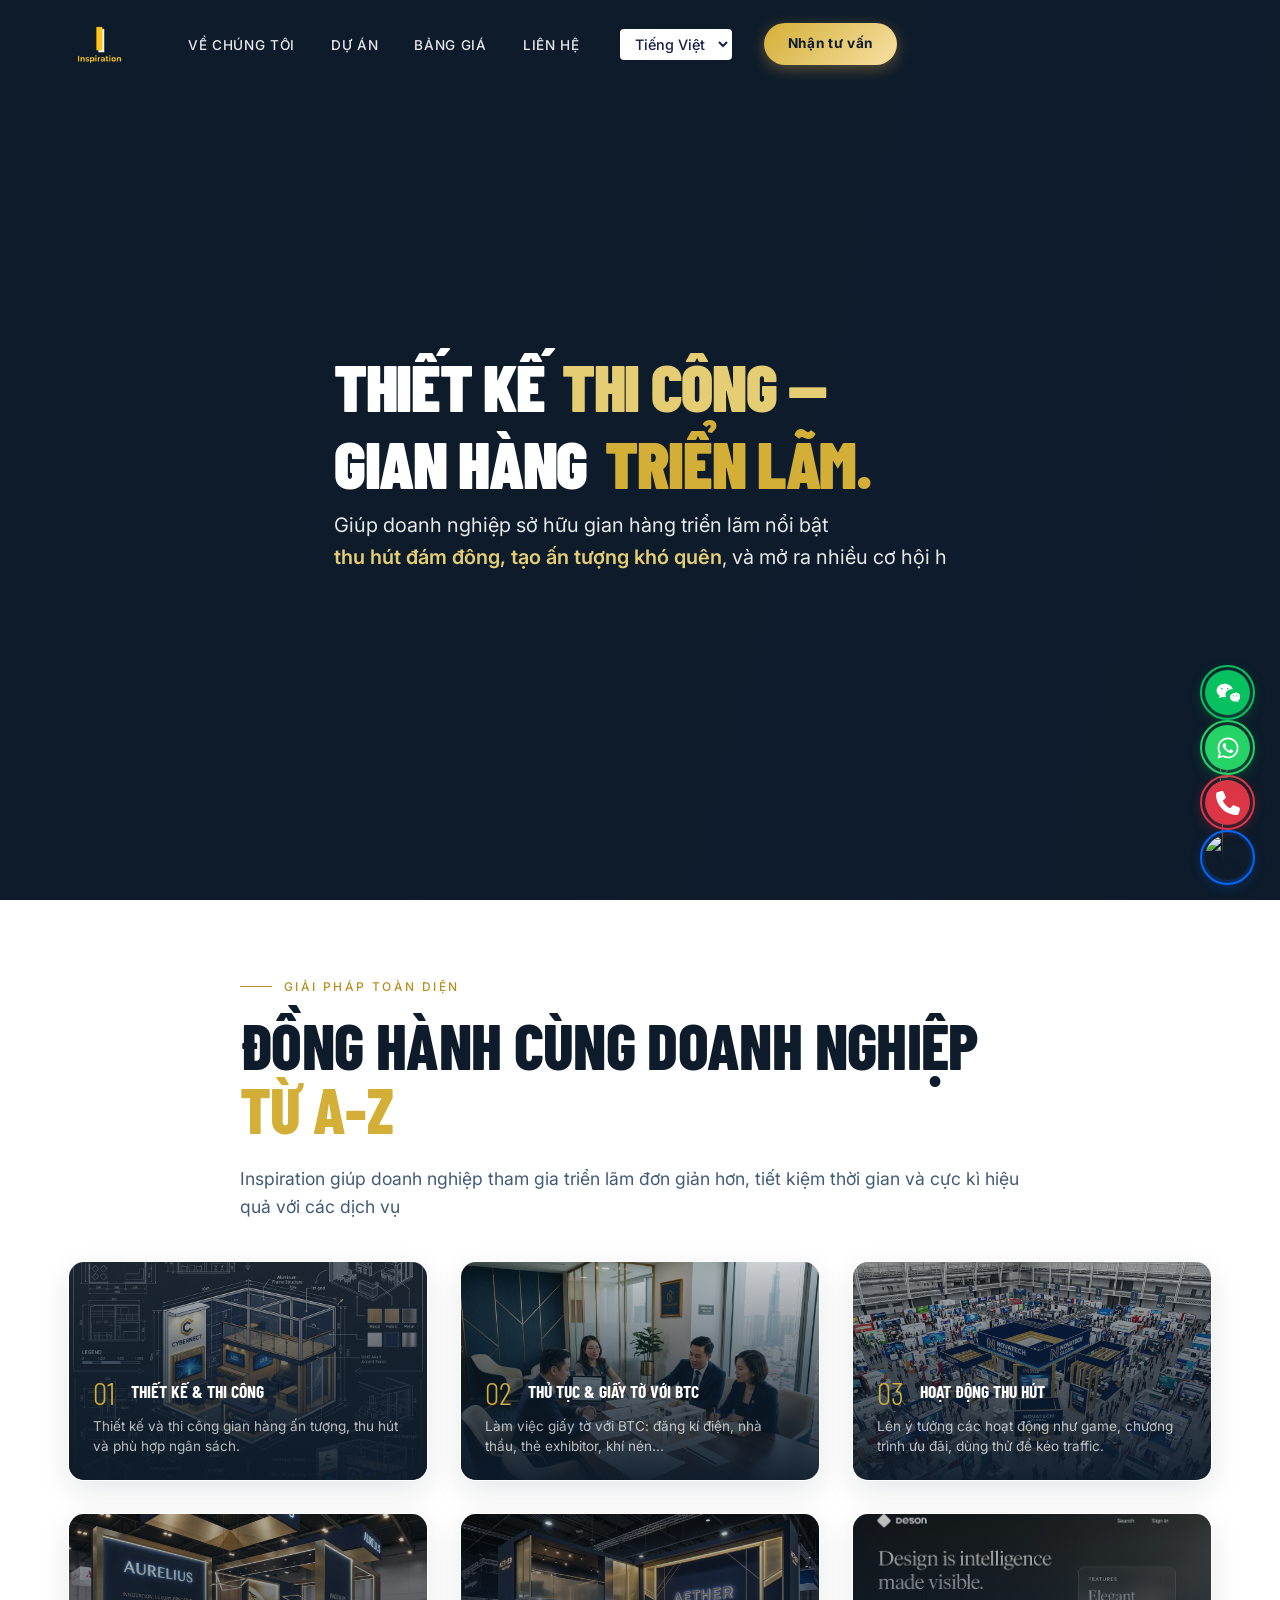
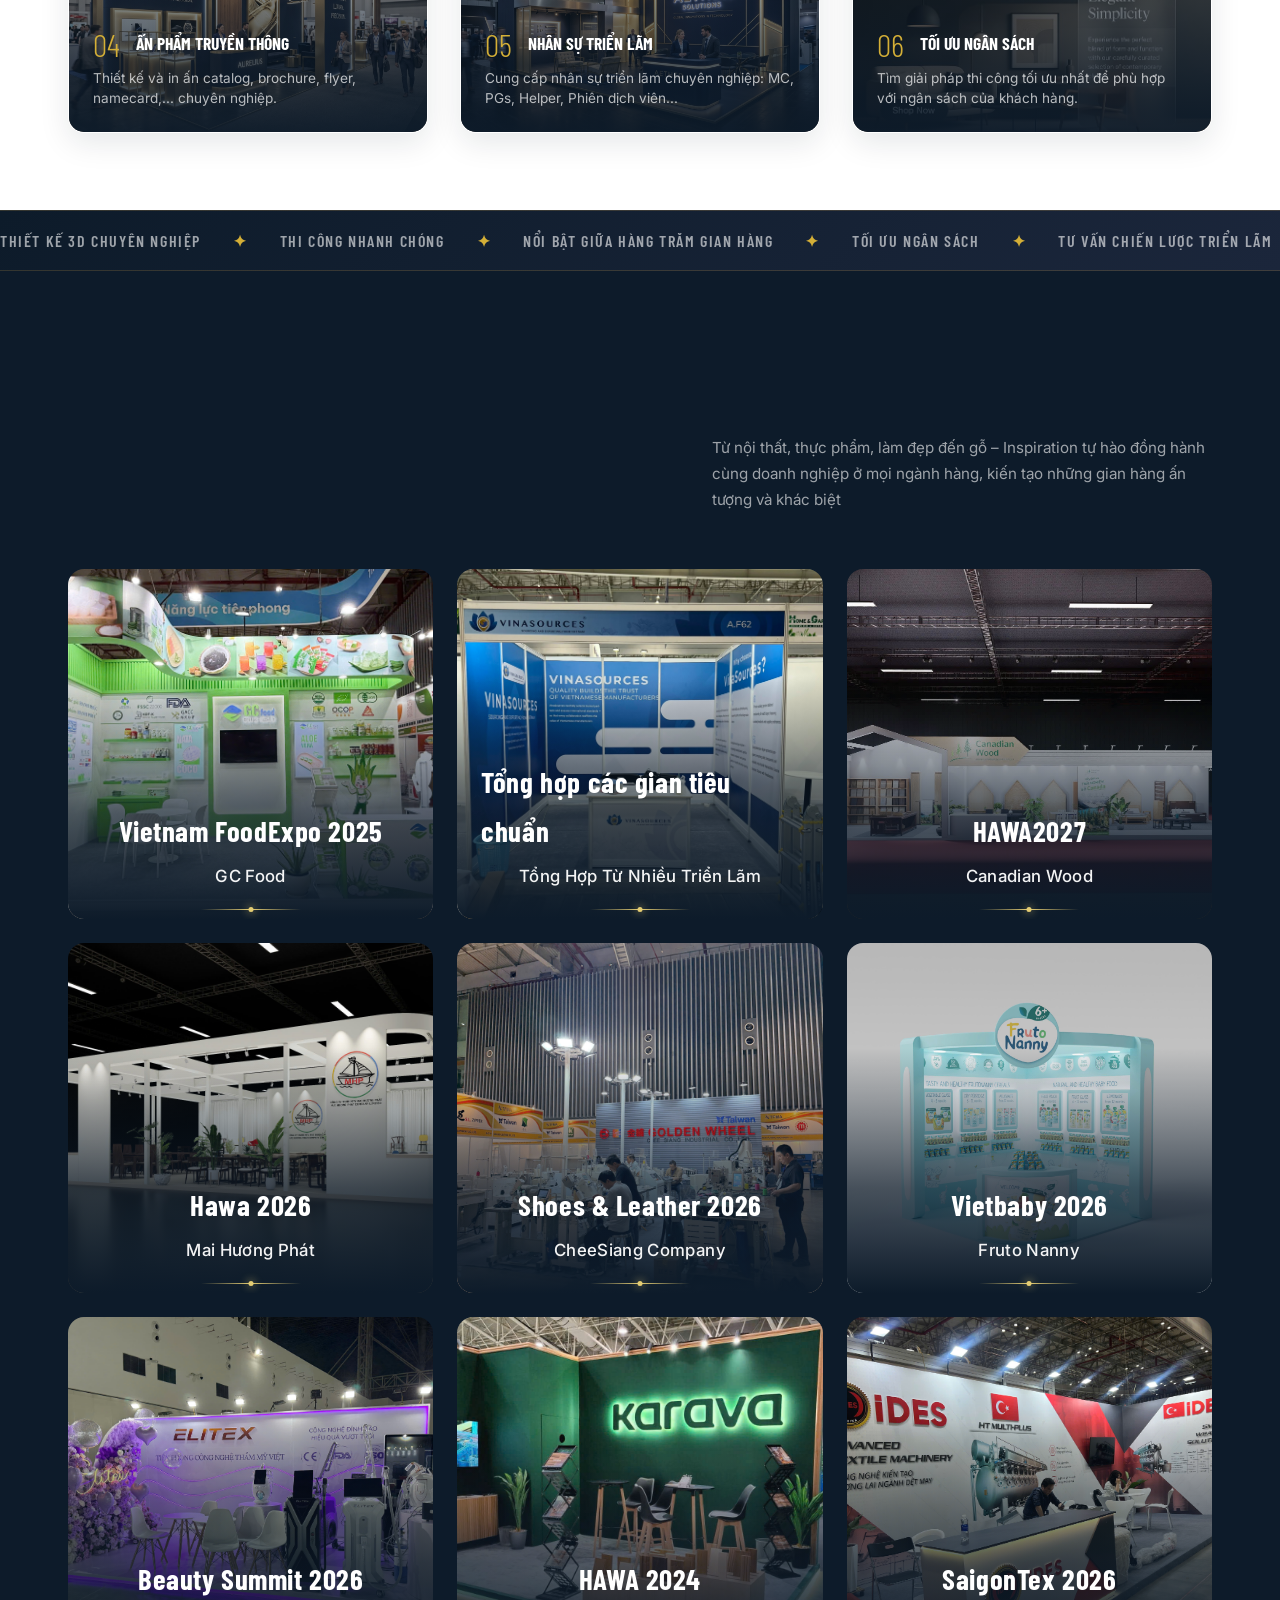
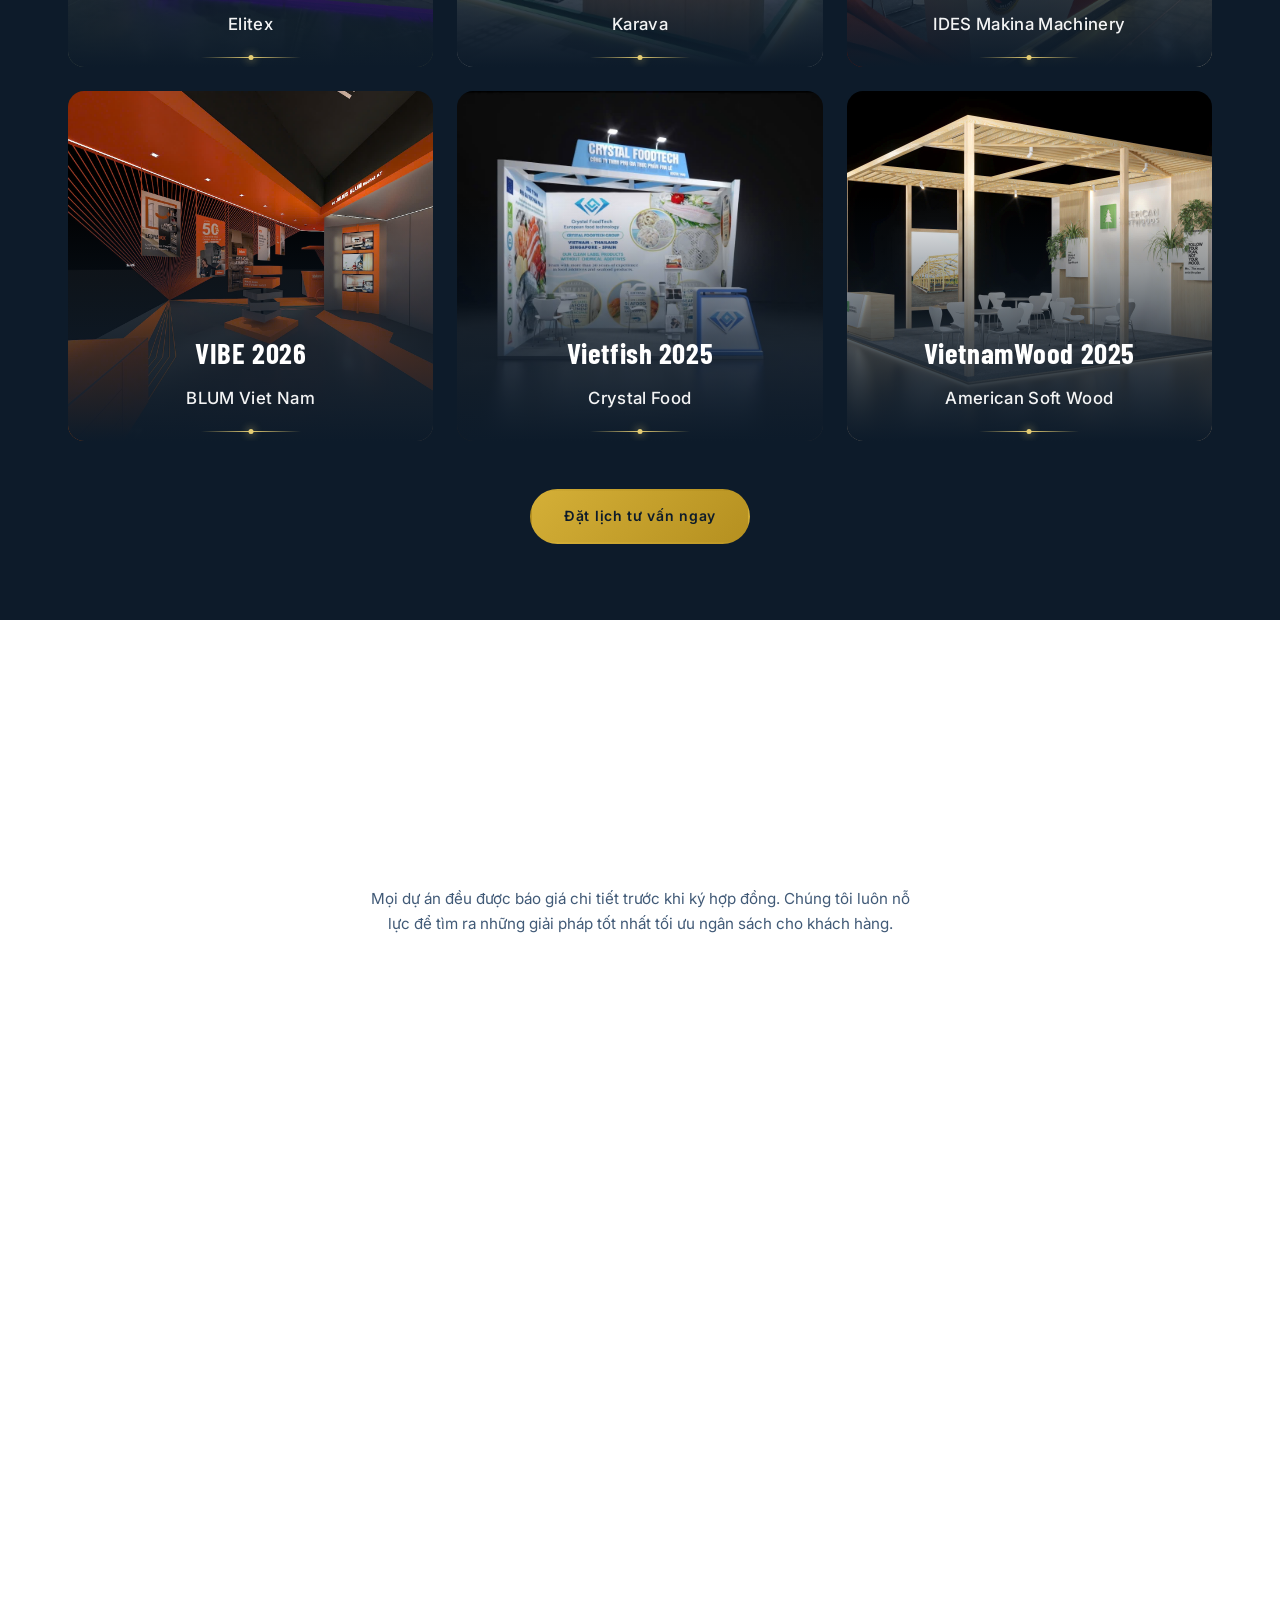
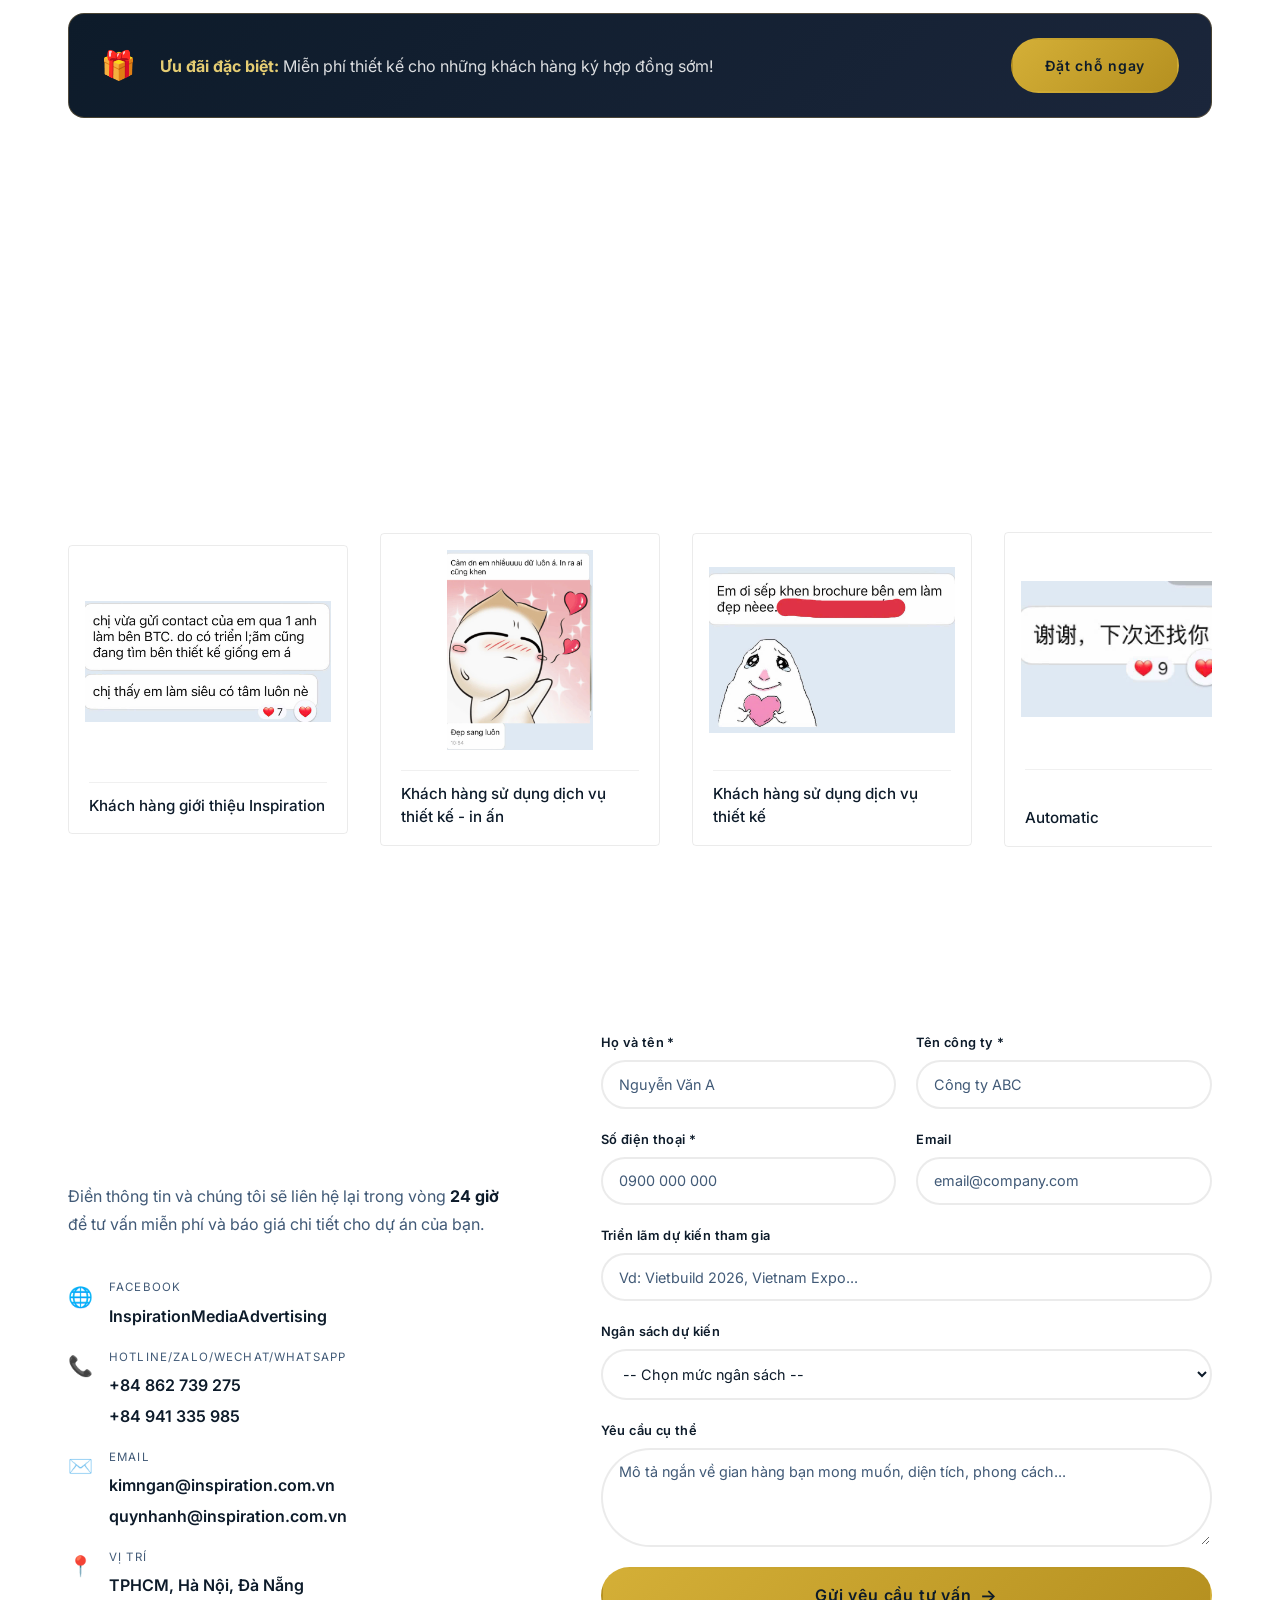
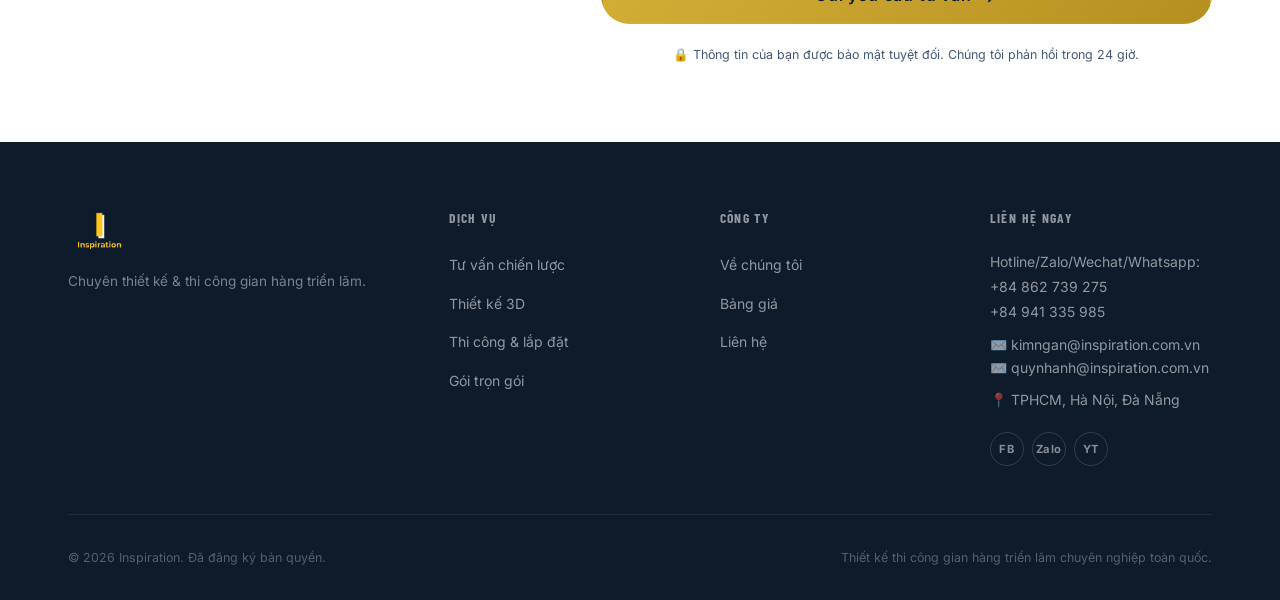
==== commit b7e93990: "Fix Zalo icon and add phone widget" ====
--- a/index.html
+++ b/index.html
@@ -60,12 +60,7 @@
   <section class="hero" id="hero">
     <div class="hero__bg hero__bg--video">
       <div class="hero__video-wrapper">
-        <video autoplay="" muted="" loop="" playsinline="" class="hero__video hero__video--desktop">
-          <source src="clip.mp4?v=2" type="video/mp4">
-        </video>
-        <video autoplay="" muted="" loop="" playsinline="" class="hero__video hero__video--mobile">
-          <source src="clipđt.mp4?v=2" type="video/mp4">
-        </video>
+        <video autoplay="" muted="" loop="" playsinline="" class="hero__video" id="heroVideo"></video>
       </div>
       <div class="hero__overlay"></div>
     </div>
--- a/style.css
+++ b/style.css
@@ -322,19 +322,9 @@
   width: 100%;
   height: 100%;
   object-fit: cover;
-  transform: scale(1.25) translate(5%, -5%); /* Zoom more and shift to hide watermark completely */
-}
-.hero__video--mobile {
-  display: none;
-}
-@media (max-width: 768px) {
-  .hero__video--desktop {
-    display: none;
-  }
-  .hero__video--mobile {
-    display: block;
-  }
-}
+  transform: scale(1.35) translate(8%, -8%); /* Increased zoom and shift to hide watermark completely */
+}
+
 .hero__overlay {
   position: absolute;
   inset: 0;
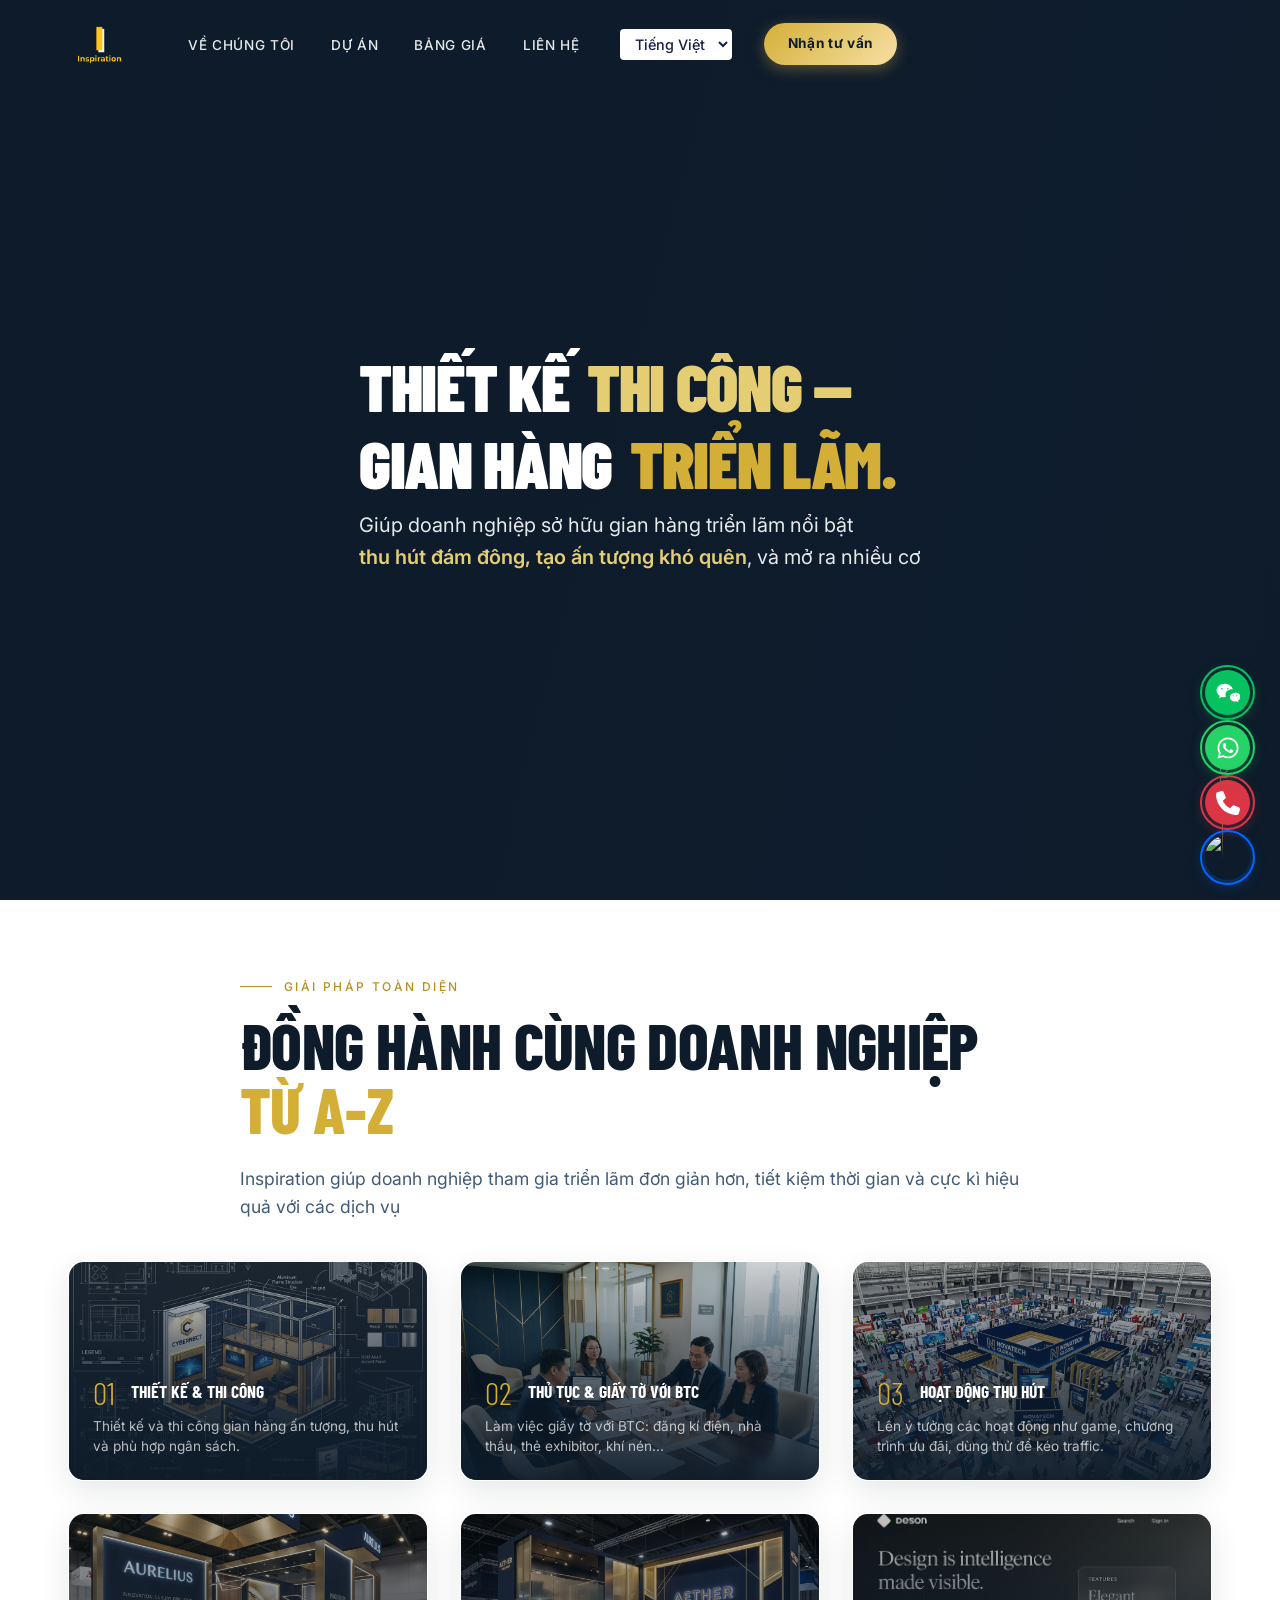
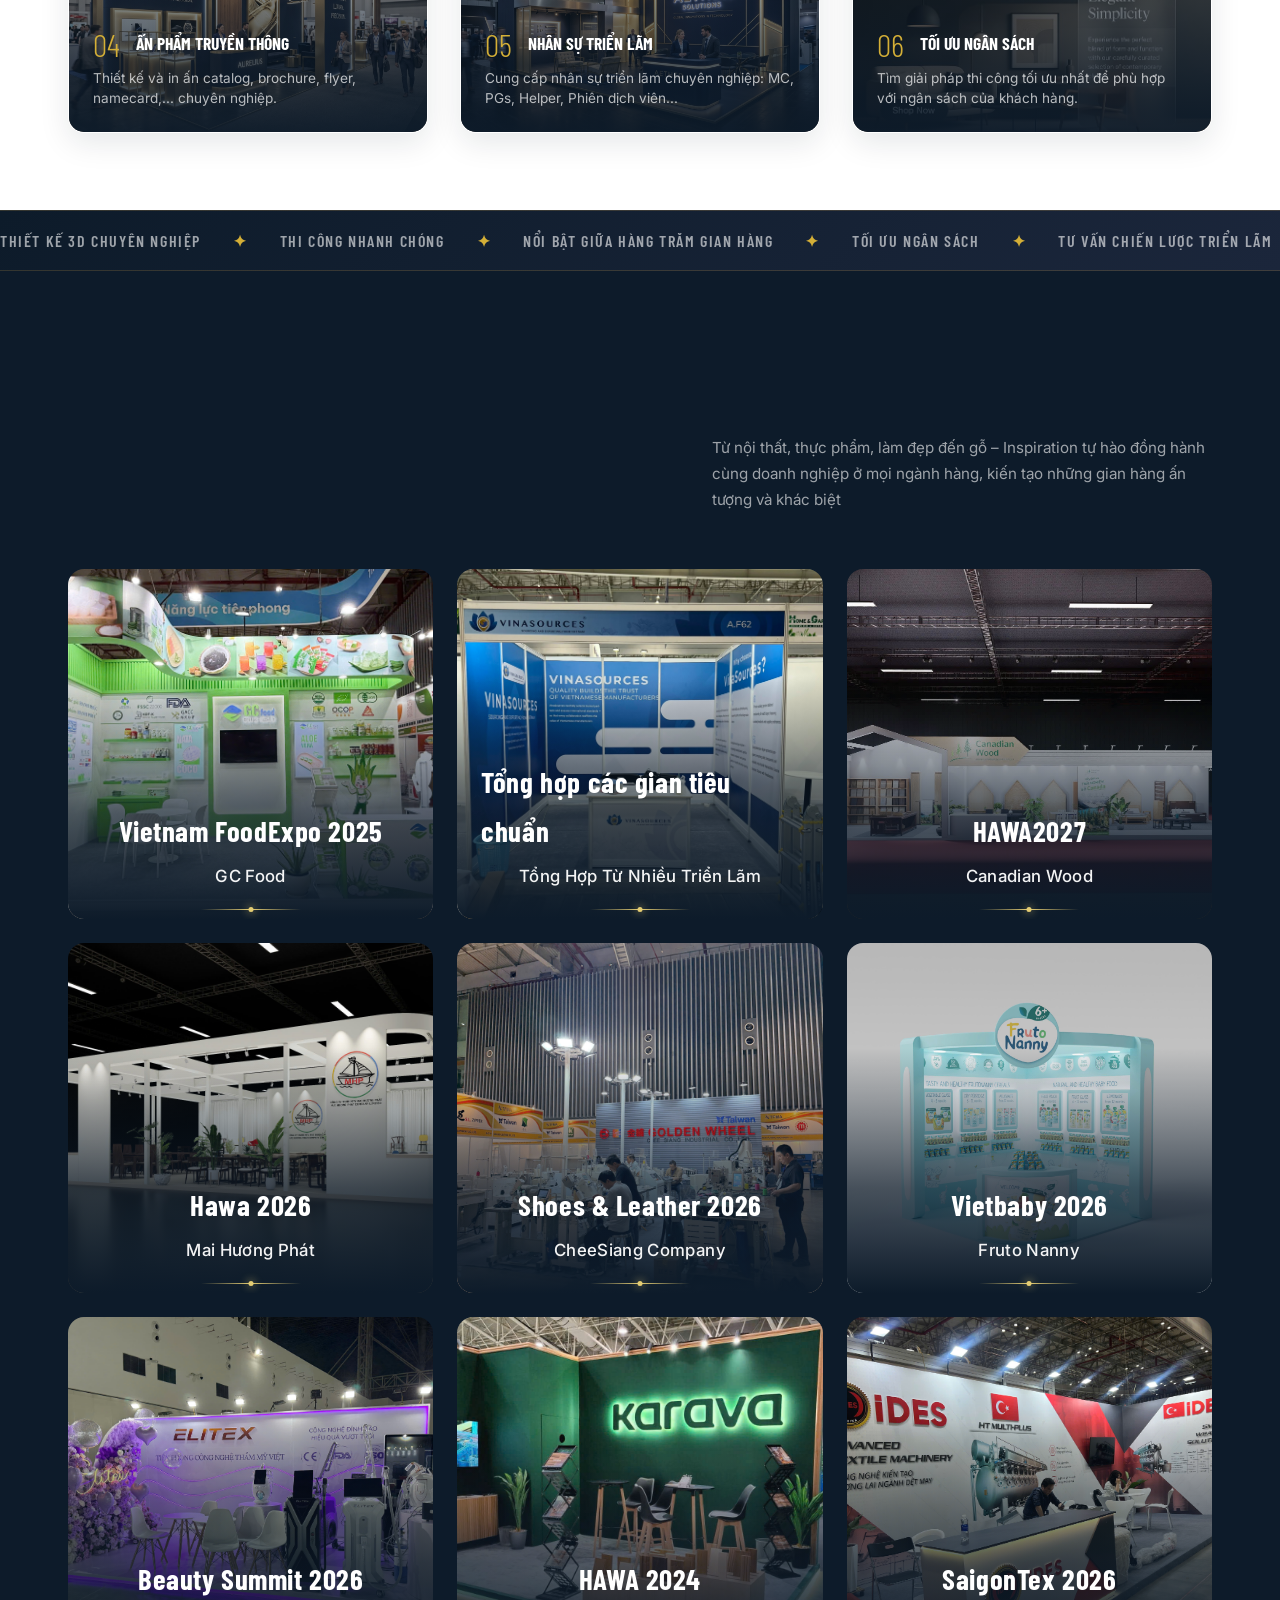
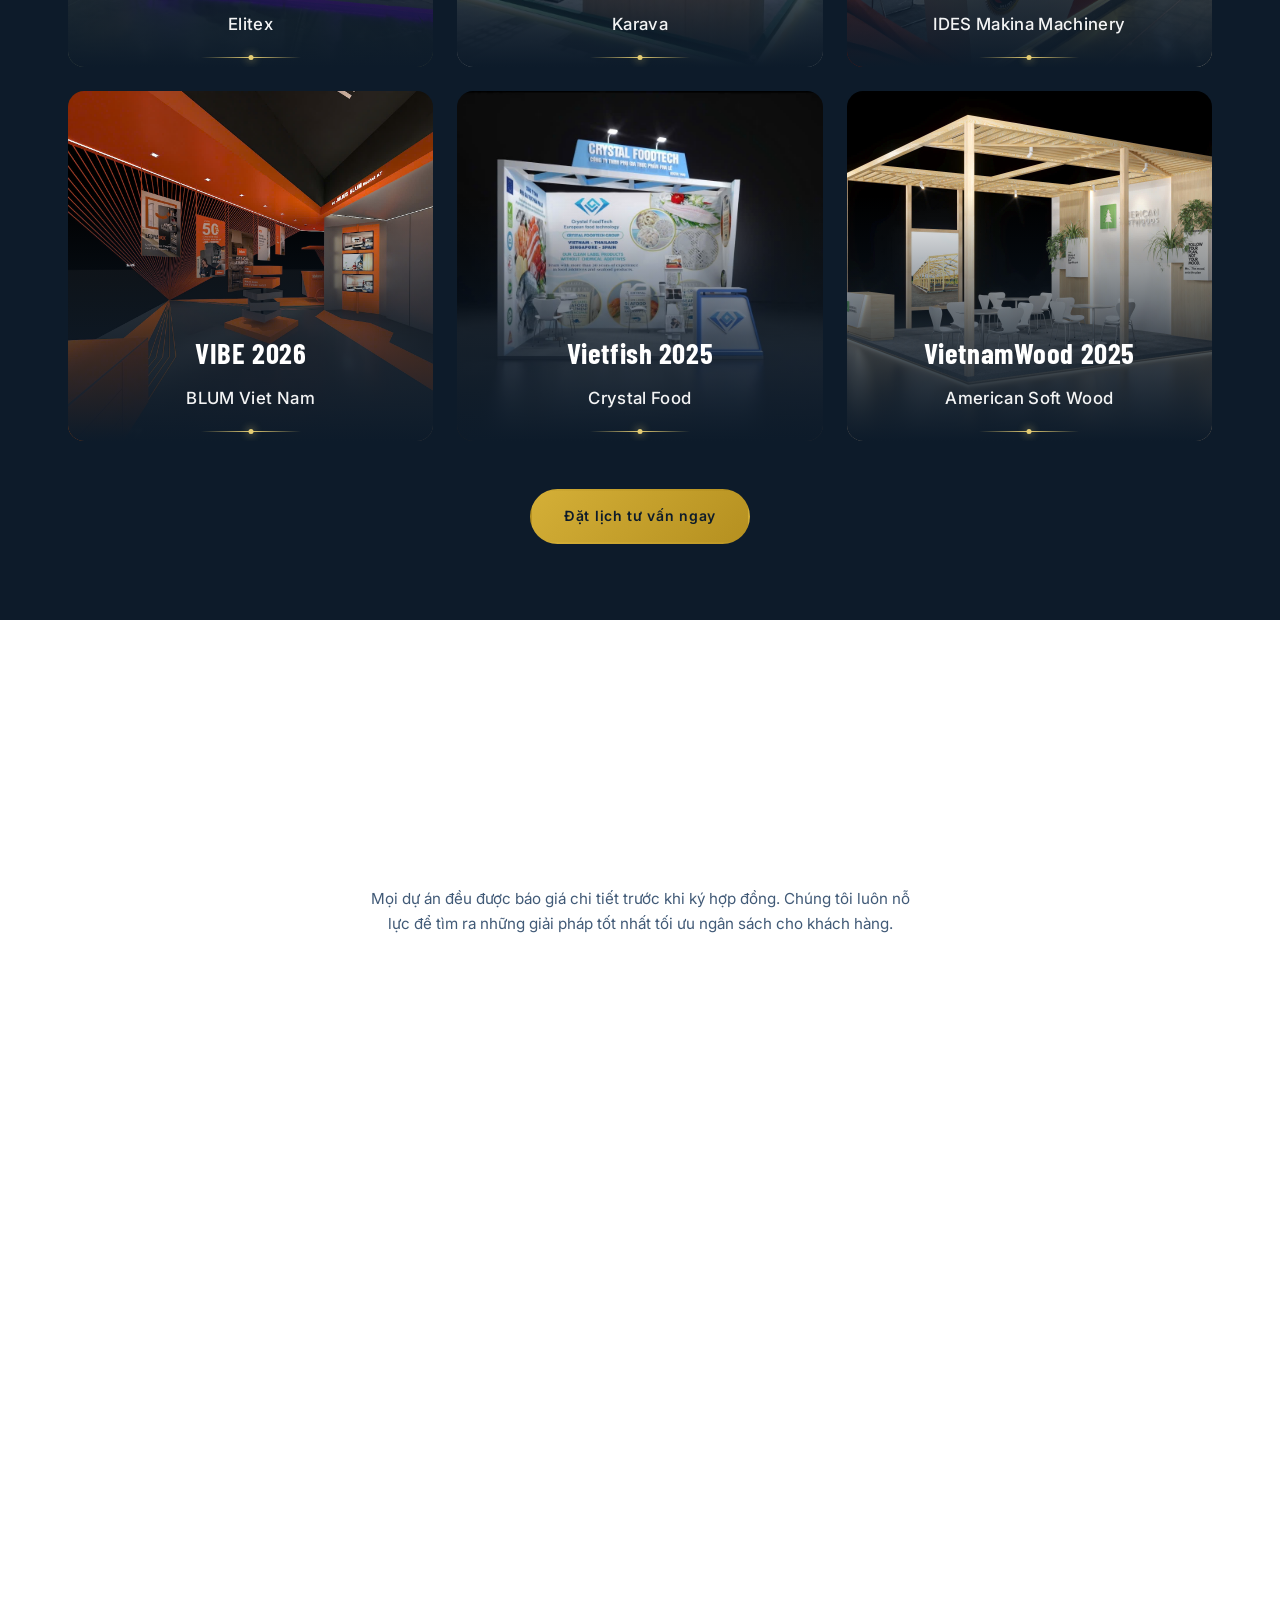
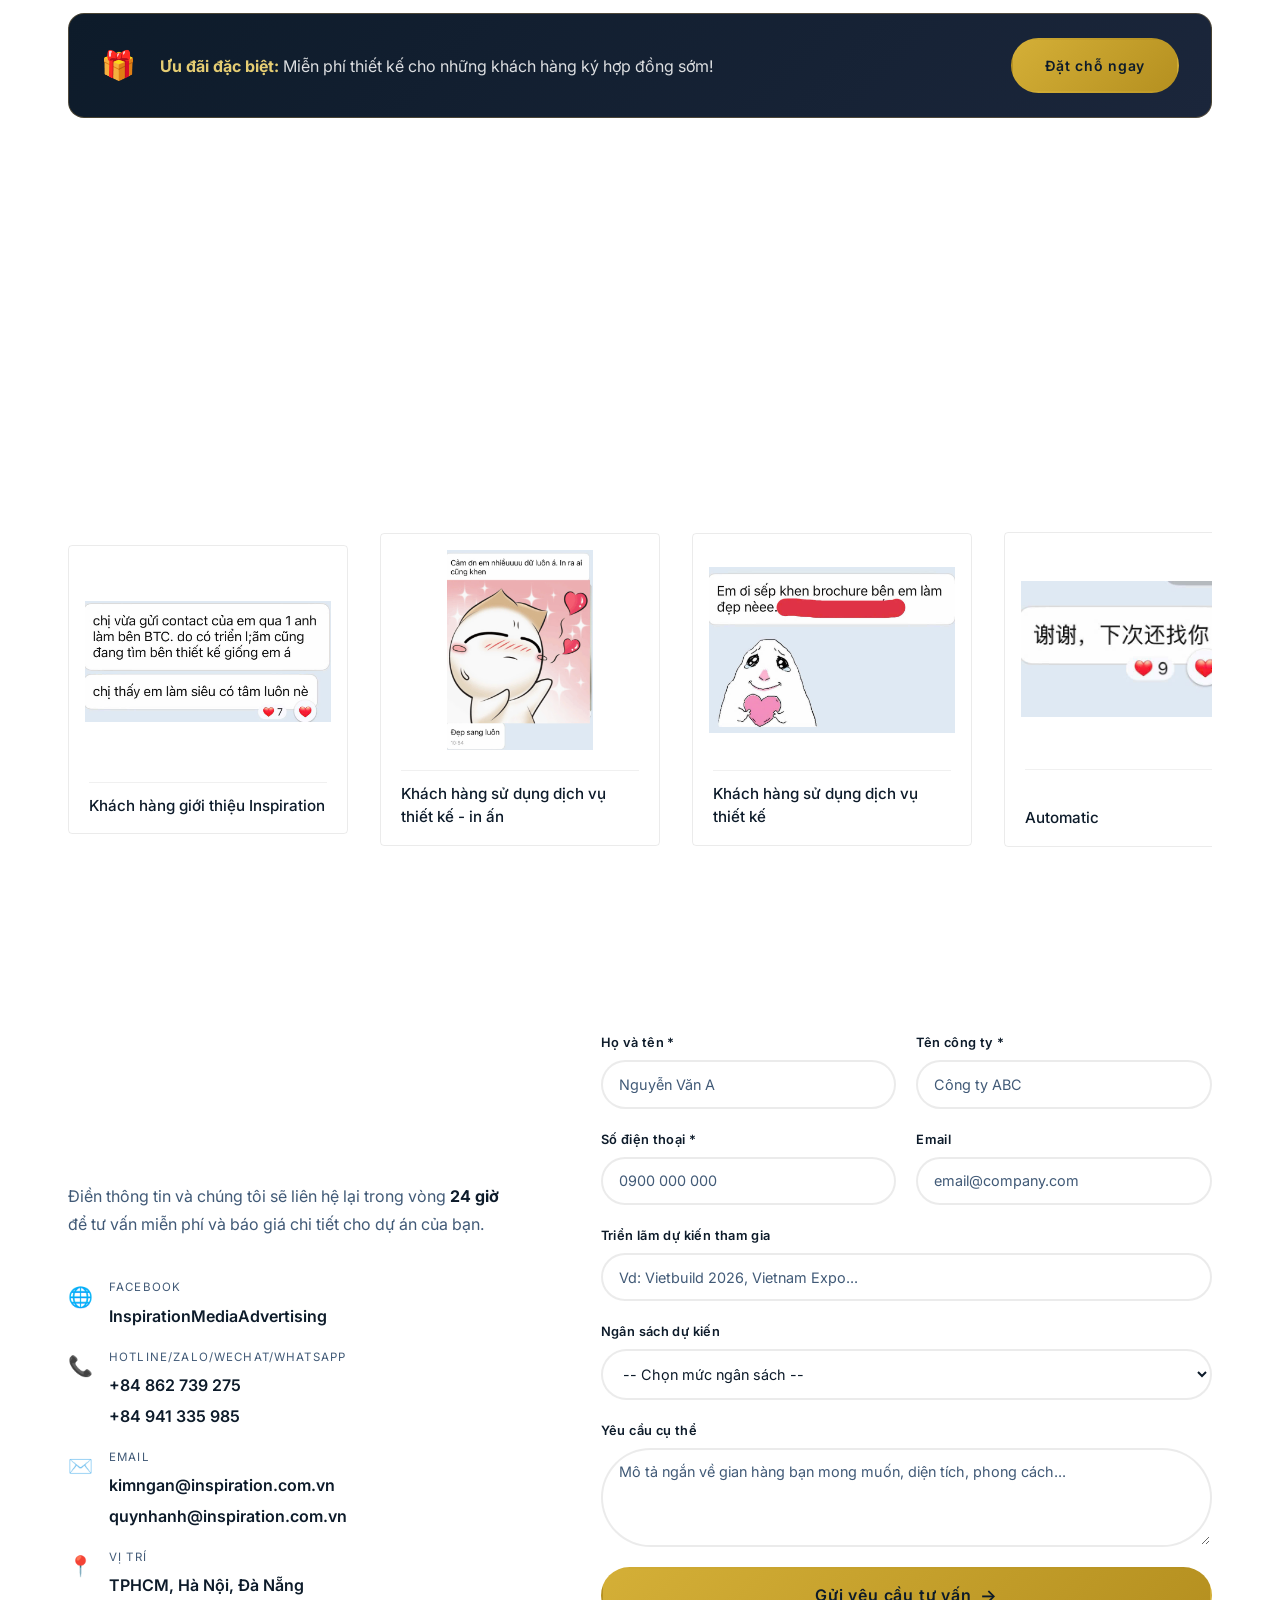
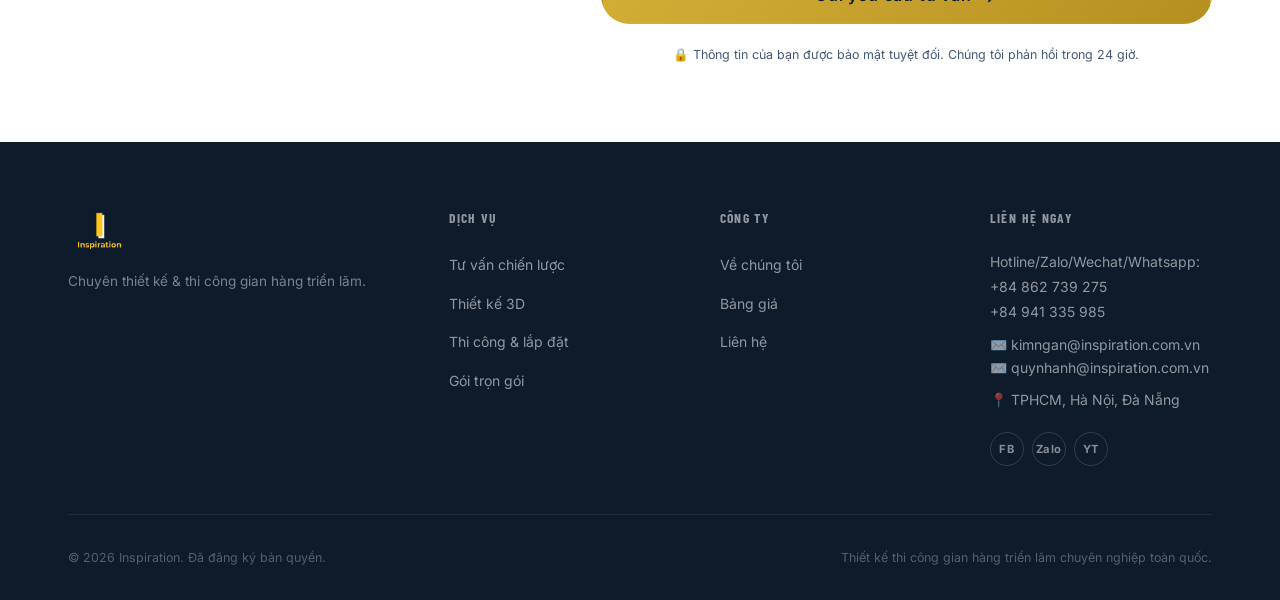
==== commit 7355ffc8: "Fix Zalo icon and add phone widget" ====
--- a/index.html
+++ b/index.html
@@ -35,6 +35,15 @@
       </ul>
       <a href="#lien-he" class="btn nav__cta" style="position:relative;">
         <span data-cms-id="nav-cta" data-cms-type="text">Nhận tư vấn</span></a>
+      <!-- Mobile Language Switcher on Navbar -->
+      <div class="nav__lang-mobile-top">
+        <select id="mobileLangSwitcher" class="lang-switcher">
+          <option value="vi">VI</option>
+          <option value="en">EN</option>
+          <option value="zh">ZH</option>
+        </select>
+      </div>
+
       <button class="nav__burger" id="navBurger" aria-label="Toggle menu">
         <span></span><span></span><span></span>
       </button>
@@ -45,13 +54,6 @@
         <li><a href="#dich-vu" class="nav__mobile-link" data-cms-id="nav-link-2" data-cms-type="text">Dự án</a></li>
         <li><a href="#bang-gia" class="nav__mobile-link" data-cms-id="nav-link-3" data-cms-type="text">Bảng giá</a></li>
         <li><a href="#lien-he" class="nav__mobile-link" data-cms-id="nav-link-4" data-cms-type="text">Liên hệ</a></li>
-        <li class="nav__mobile-lang">
-          <select id="mobileLangSwitcher" class="lang-switcher">
-            <option value="vi">Tiếng Việt</option>
-            <option value="en">English</option>
-            <option value="zh">中文</option>
-          </select>
-        </li>
       </ul>
     </div>
   </nav>
--- a/style.css
+++ b/style.css
@@ -237,6 +237,10 @@
   color: var(--gold-light);
 }
 
+.nav__lang-mobile-top {
+  display: none;
+}
+
 .nav__cta {
   padding: 0.6rem 1.5rem; 
   font-size: 0.85rem;
@@ -263,6 +267,8 @@
   flex-direction: column;
   gap: 5px;
   background: none;
+  margin-left: auto;
+
   border: none;
   cursor: pointer;
   padding: 0.25rem;
@@ -1401,6 +1407,8 @@
   .nav__links { display: none; }
   .nav__cta { display: none; }
   .nav__burger { display: flex; }
+  .nav__lang-mobile-top { display: block; margin-left: auto; margin-right: -10px; }
+  .nav__burger { margin-left: 0; }
   
   .services__grid { grid-template-columns: 1fr; max-width: 480px; margin: 0 auto; }
   .services-full__grid { grid-template-columns: 1fr; }
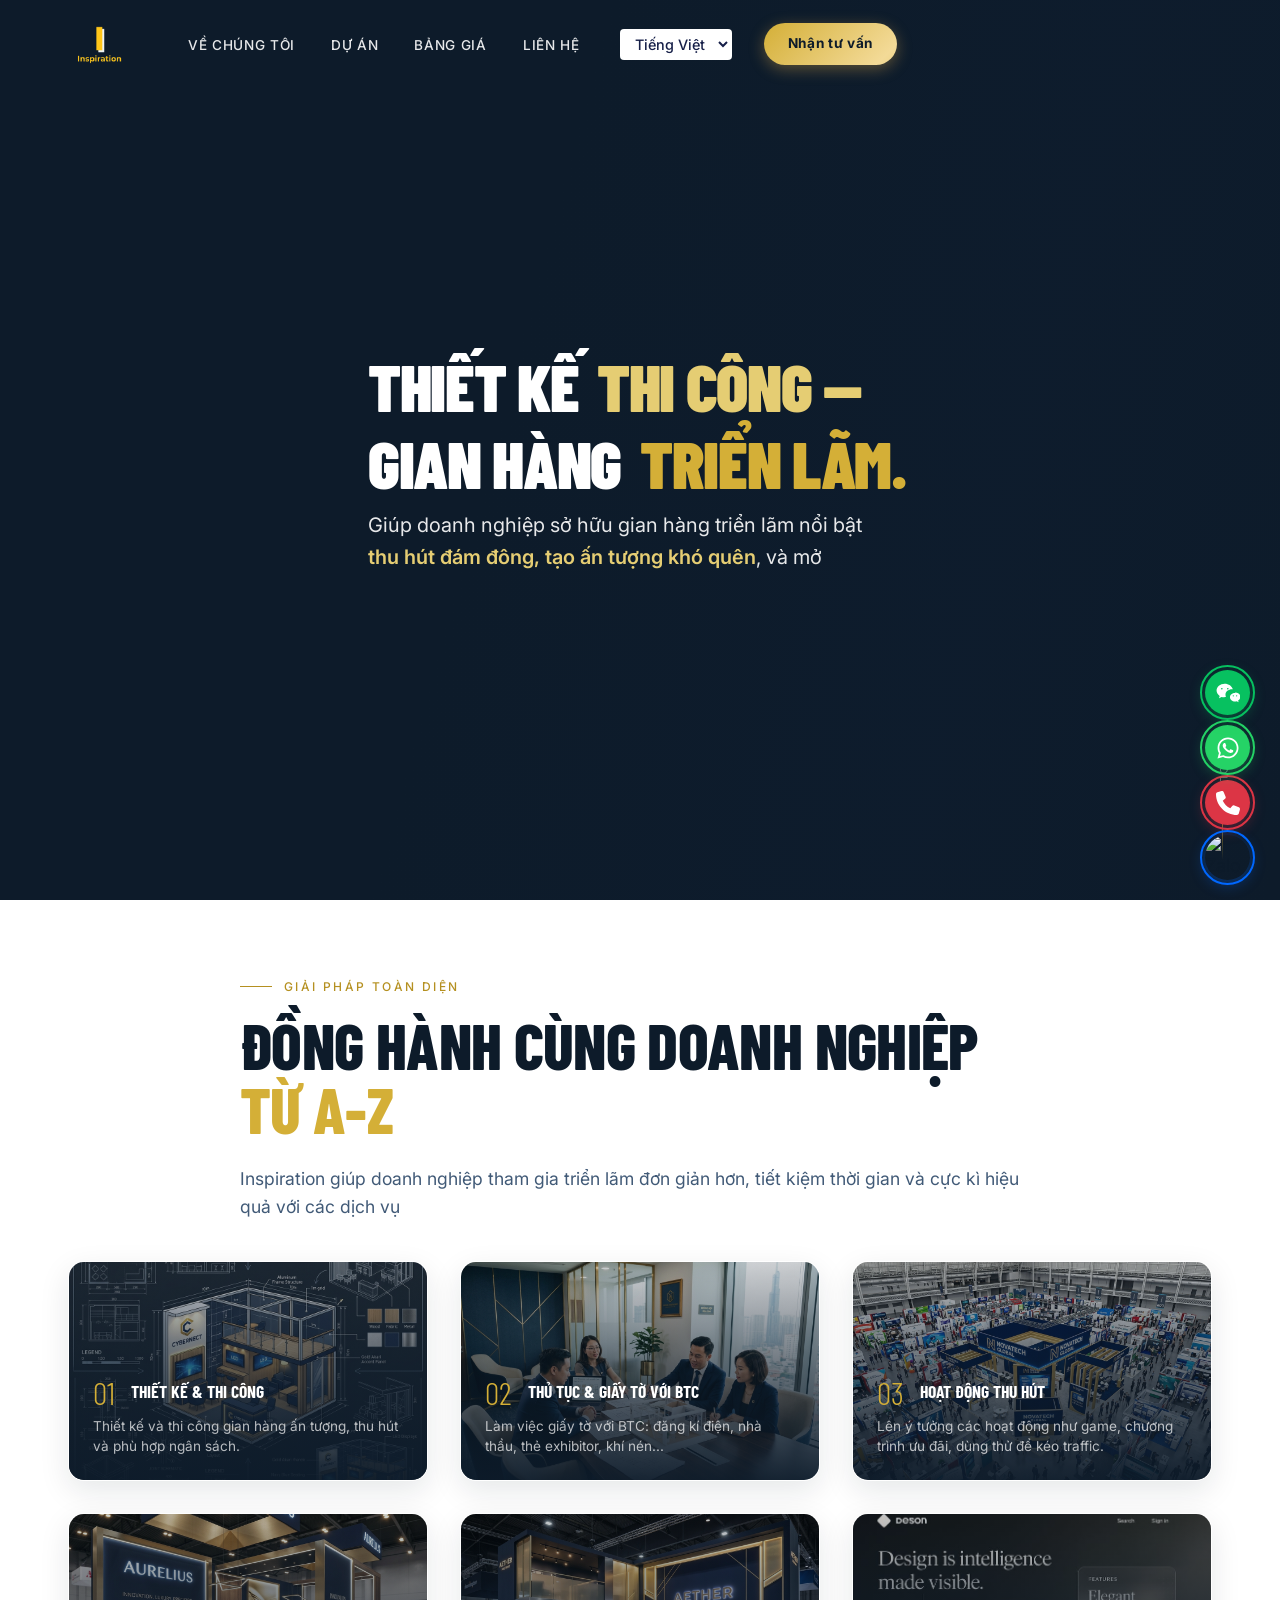
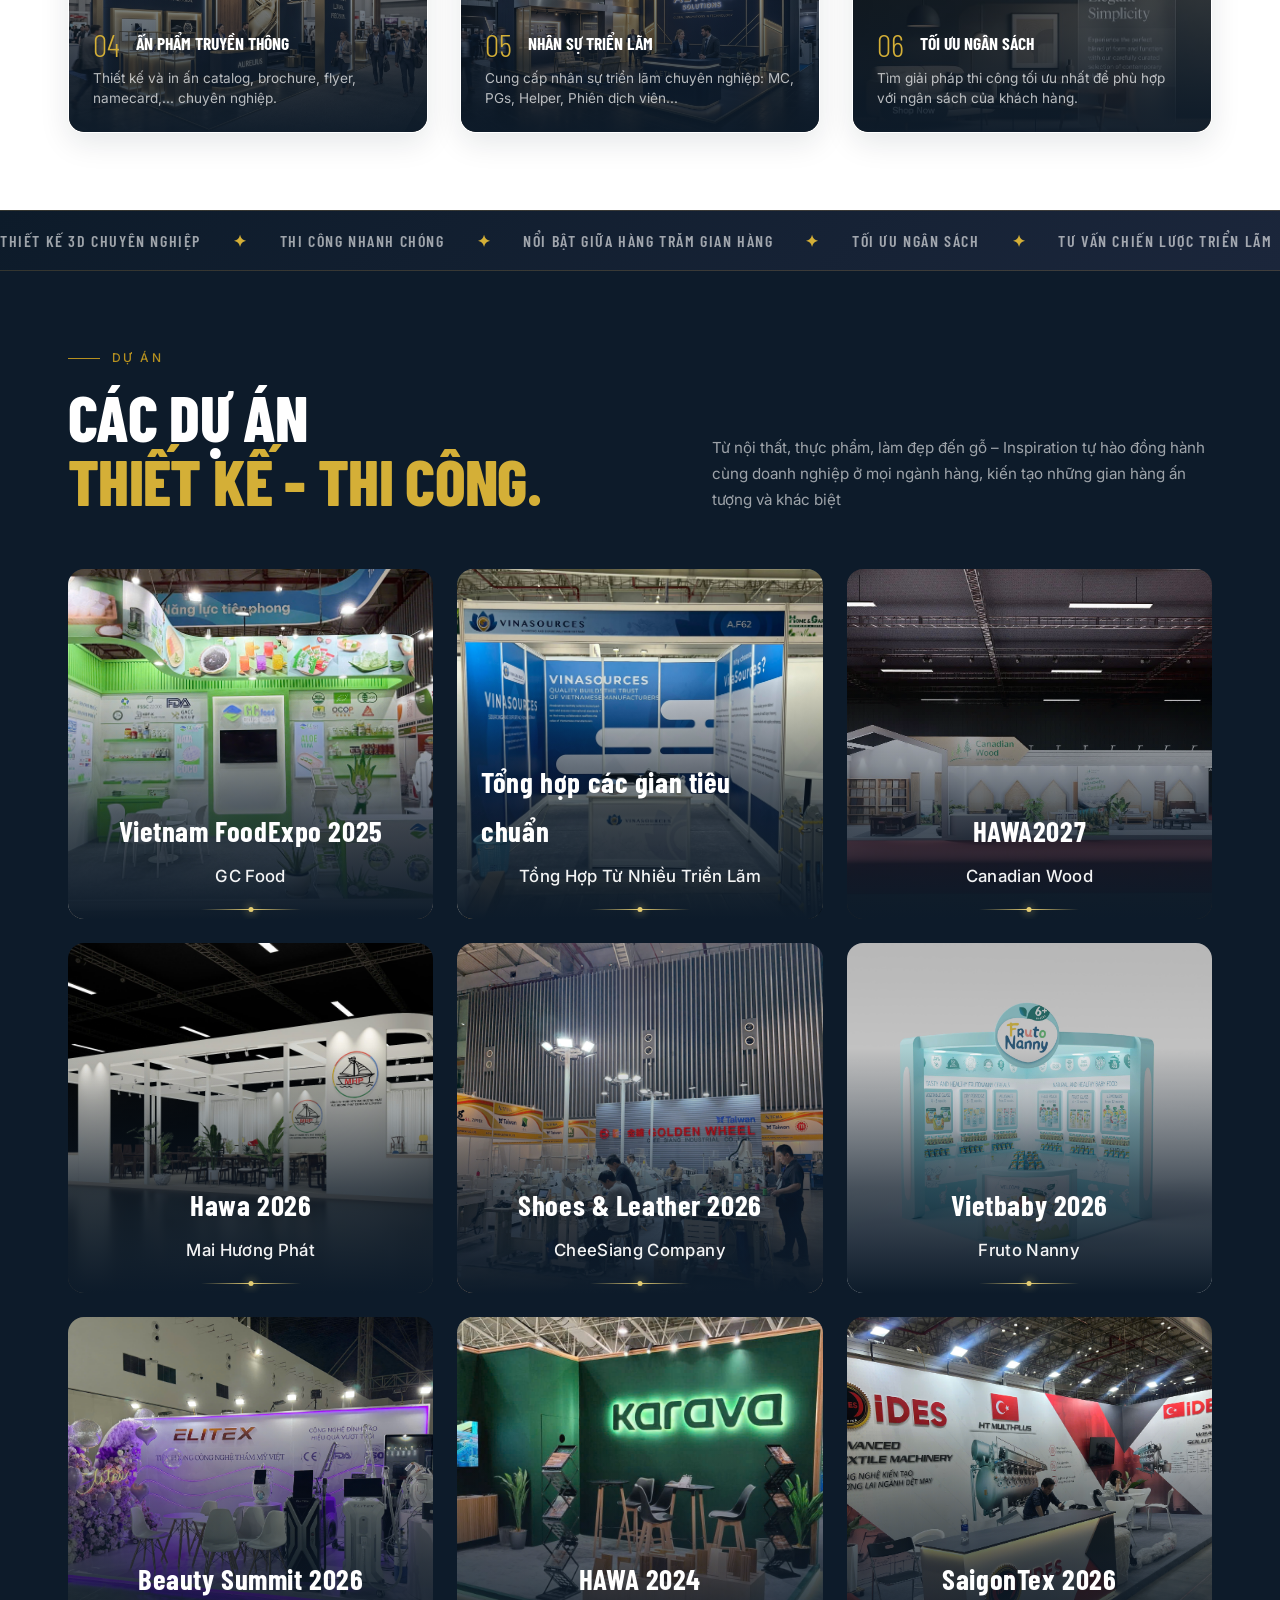
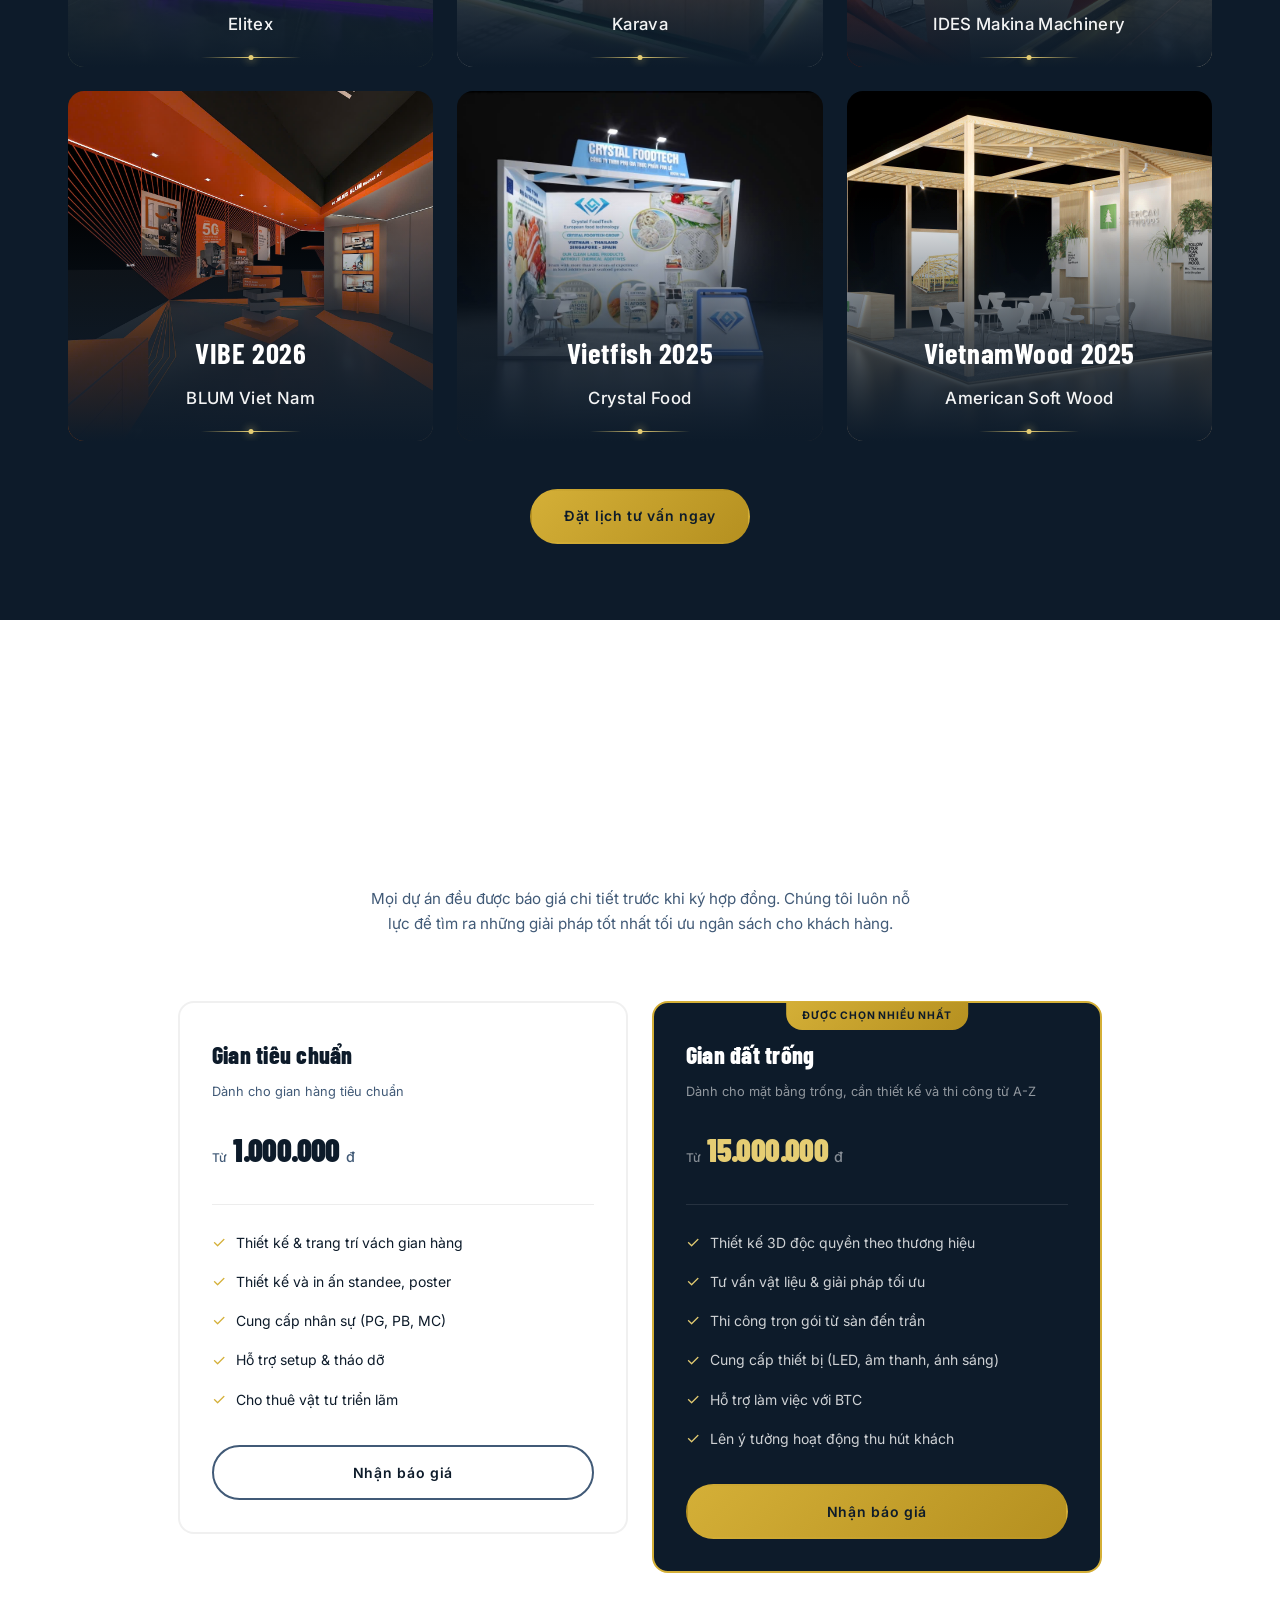
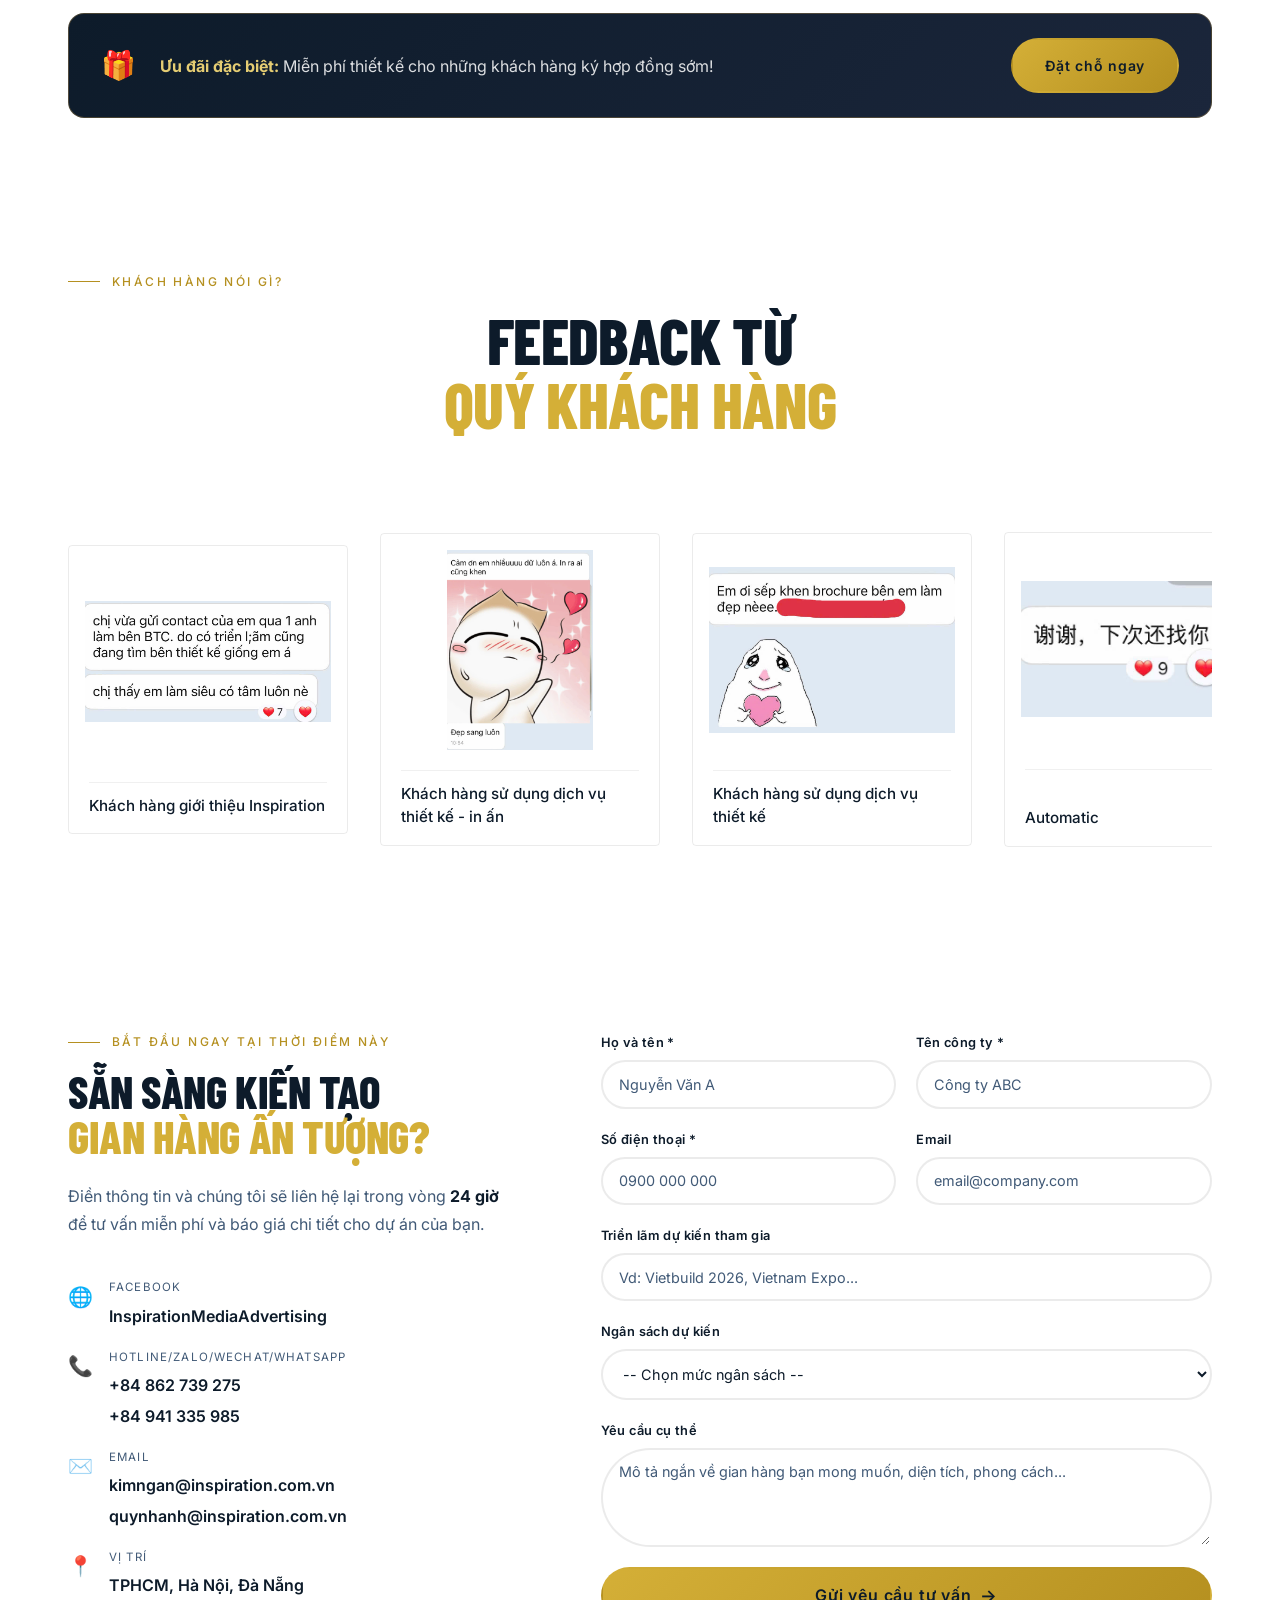
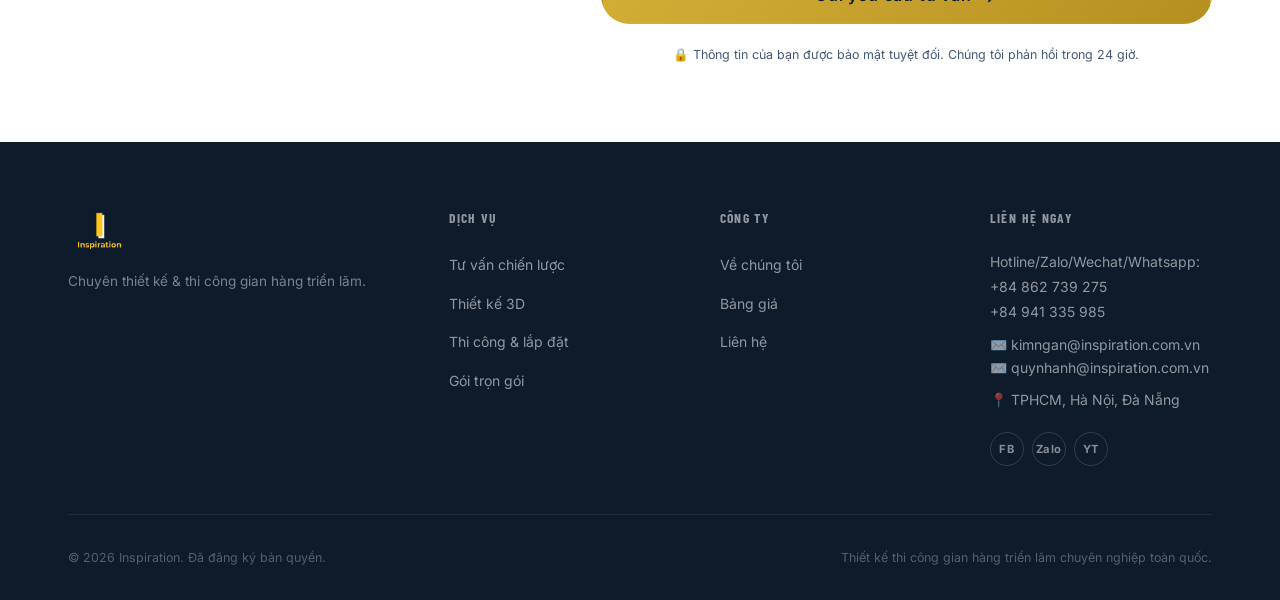
==== commit 91831058: "Fix Zalo icon and add phone widget" ====
--- a/index.html
+++ b/index.html
@@ -470,6 +470,10 @@
             <div class="proof-img-wrapper"><img src="nx/Khách hàng tổ chức sự kiện.jpg" alt="Feedback"></div>
             <div class="proof-caption">Khách hàng tổ chức sự kiện</div>
           </div>
+          <div class="testimonial-proof-card">
+            <div class="proof-img-wrapper"><img src="nx/khách hàng tham gia triển lãm Vietfish.png" alt="Feedback"></div>
+            <div class="proof-caption"><span data-cms-id="proof-prefix" data-cms-type="text">Khách hàng tham gia triển lãm </span>Vietfish</div>
+          </div>
 
           <!-- Duplicate Set for Seamless Loop -->
           <div class="testimonial-proof-card">
@@ -543,6 +547,10 @@
           <div class="testimonial-proof-card">
             <div class="proof-img-wrapper"><img src="nx/Khách hàng tổ chức sự kiện.jpg" alt="Feedback"></div>
             <div class="proof-caption">Khách hàng tổ chức sự kiện</div>
+          </div>
+          <div class="testimonial-proof-card">
+            <div class="proof-img-wrapper"><img src="nx/khách hàng tham gia triển lãm Vietfish.png" alt="Feedback"></div>
+            <div class="proof-caption"><span data-cms-id="proof-prefix" data-cms-type="text">Khách hàng tham gia triển lãm </span>Vietfish</div>
           </div>
         </div>
       </div>
